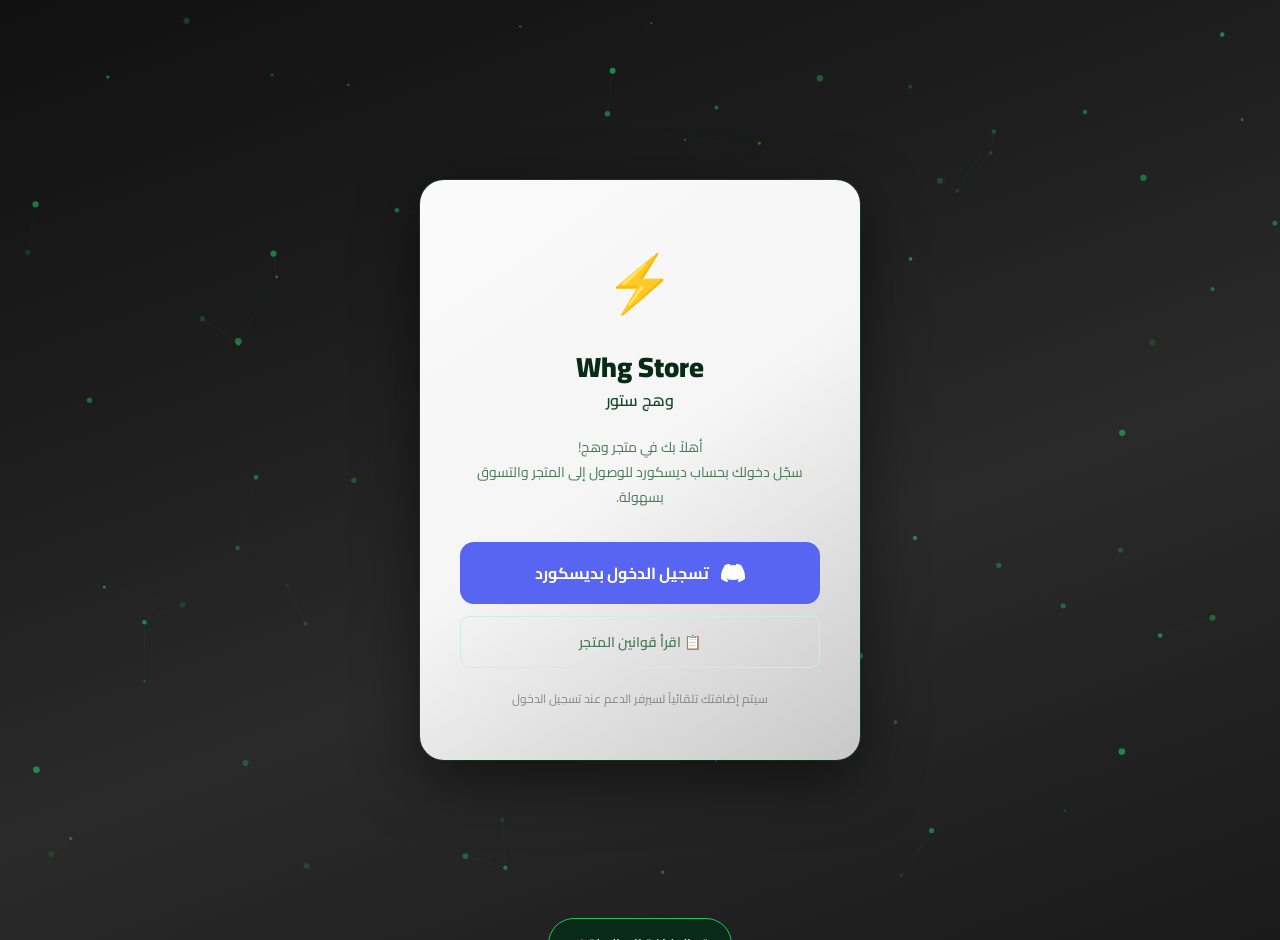
==== index.html @ e942f37d "Update index.html" ====
<!DOCTYPE html>
<html lang="ar" dir="rtl">
<head>
<meta charset="UTF-8">
<meta name="viewport" content="width=device-width, initial-scale=1.0">
<title>Whg Store | وهج ستور</title>
<link href="https://fonts.googleapis.com/css2?family=Cairo:wght@300;400;600;700;900&display=swap" rel="stylesheet">
<style>
*{margin:0;padding:0;box-sizing:border-box}
:root{
  --dg:#0a2a18;--mg:#14472a;--ag:#1e6b40;--lg:#22c55e;--xlg:#4ade80;
  --white:#ffffff;--off:#f0faf5;--card:#ffffffee;
  --border:#d4edda;--text:#0d2a18;--muted:#4a7a5a;
  --shadow:0 4px 24px rgba(0,80,30,0.13);
  /* Gradient whites */
  --gw-dark:#c8c8c8;--gw-mid:#e0e0e0;--gw-light:#f5f5f5;--gw-xlight:#fafafa;
}
body{font-family:'Cairo',sans-serif;direction:rtl;background:linear-gradient(160deg,#111111 0%,#1c1c1c 30%,#2a2a2a 60%,#1a1a1a 100%);color:var(--text);min-height:100vh;overflow-x:hidden}
#bg{position:fixed;top:0;left:0;width:100%;height:100%;z-index:0;pointer-events:none}

/* ===== SCREENS ===== */
.screen{position:relative;z-index:1;min-height:100vh}
.hidden{display:none!important}

/* ===== LOGIN ===== */
#login-screen{display:flex;align-items:center;justify-content:center;min-height:100vh;padding:20px}
.login-card{background:linear-gradient(145deg,var(--gw-xlight) 0%,var(--gw-light) 50%,var(--gw-dark) 100%);border-radius:24px;padding:50px 40px;max-width:440px;width:100%;text-align:center;box-shadow:0 20px 60px rgba(0,0,0,0.5),0 0 0 1px rgba(34,197,94,0.2)}
.login-logo{font-size:56px;margin-bottom:16px;display:block}
.login-title{font-size:28px;font-weight:900;color:var(--dg);line-height:1.2}
.login-subtitle{font-size:16px;color:var(--mg);font-weight:600;margin-bottom:8px}
.login-desc{font-size:14px;color:var(--muted);margin:20px 0 32px;line-height:1.8}
.discord-btn{display:flex;align-items:center;justify-content:center;gap:12px;width:100%;padding:16px 24px;background:#5865F2;color:#fff;border:none;border-radius:14px;font-family:'Cairo',sans-serif;font-size:16px;font-weight:700;cursor:pointer;transition:all .2s}
.discord-btn:hover{background:#4752c4;transform:translateY(-2px);box-shadow:0 8px 24px rgba(88,101,242,0.35)}
.discord-btn svg{width:24px;height:24px;flex-shrink:0}
.login-note{font-size:12px;color:#888;margin-top:20px;line-height:1.8}
.rules-link-btn{background:none;border:1.5px solid var(--border);border-radius:10px;width:100%;padding:12px;font-family:'Cairo',sans-serif;font-size:14px;font-weight:600;color:var(--muted);cursor:pointer;margin-top:12px;transition:all .2s}
.rules-link-btn:hover{border-color:var(--lg);color:var(--ag);background:var(--off)}

/* ===== HEADER ===== */
header{background:linear-gradient(135deg,var(--dg) 0%,var(--mg) 100%);padding:0 24px;height:70px;display:flex;align-items:center;justify-content:space-between;position:sticky;top:0;z-index:100;border-bottom:1px solid rgba(34,197,94,0.2);backdrop-filter:blur(10px)}
.header-brand{display:flex;align-items:center;gap:12px}
.brand-icon{font-size:28px}
.brand-text{display:flex;flex-direction:column}
.brand-name{font-size:18px;font-weight:900;color:var(--xlg);line-height:1.1}
.brand-sub{font-size:11px;color:rgba(255,255,255,0.6);font-weight:400}
.header-actions{display:flex;align-items:center;gap:12px}
.user-chip{display:flex;align-items:center;gap:8px;background:rgba(255,255,255,0.1);border-radius:50px;padding:6px 14px 6px 8px;border:1px solid rgba(255,255,255,0.2)}
.user-avatar{width:30px;height:30px;border-radius:50%;object-fit:cover;border:2px solid var(--lg)}
.user-name{font-size:13px;color:#fff;font-weight:600}
.cart-btn{position:relative;background:var(--lg);border:none;border-radius:12px;padding:10px 16px;cursor:pointer;display:flex;align-items:center;gap:8px;color:var(--dg);font-weight:700;font-size:14px;transition:all .2s}
.cart-btn:hover{background:var(--xlg);transform:translateY(-1px)}
.rules-header-btn{background:rgba(255,255,255,0.1);border:1px solid rgba(255,255,255,0.2);border-radius:10px;padding:8px 16px;color:#fff;font-family:'Cairo',sans-serif;font-size:13px;font-weight:600;cursor:pointer;transition:all .2s}
.rules-header-btn:hover{background:rgba(255,255,255,0.2)}
.cart-badge{position:absolute;top:-6px;right:-6px;background:#ef4444;color:#fff;border-radius:50%;width:20px;height:20px;font-size:11px;display:flex;align-items:center;justify-content:center;font-weight:700}

/* ===== HERO BANNER ===== */
.hero{background:linear-gradient(135deg,var(--mg) 0%,var(--ag) 100%);padding:40px 24px;margin:0;border-bottom:1px solid rgba(34,197,94,0.15)}
.hero-inner{max-width:1100px;margin:0 auto;display:flex;align-items:center;justify-content:space-between;gap:24px;flex-wrap:wrap}
.hero-text h1{font-size:32px;font-weight:900;color:#fff;line-height:1.3}
.hero-text h1 span{color:var(--xlg)}
.hero-text p{color:rgba(255,255,255,0.75);font-size:14px;margin-top:8px;line-height:1.9}
.hero-badges{display:flex;gap:10px;flex-wrap:wrap;margin-top:16px}
.badge{padding:6px 14px;border-radius:50px;font-size:12px;font-weight:700}
.badge-green{background:rgba(34,197,94,0.2);color:var(--xlg);border:1px solid rgba(34,197,94,0.3)}
.badge-white{background:rgba(255,255,255,0.15);color:#fff;border:1px solid rgba(255,255,255,0.2)}

/* ===== CATEGORIES ===== */
.cats-wrap{max-width:1100px;margin:32px auto 0;padding:0 24px}
.cats-label{font-size:13px;color:rgba(255,255,255,0.6);margin-bottom:12px;font-weight:600}
.cats{display:flex;gap:10px;flex-wrap:wrap}
.cat-btn{padding:8px 18px;border-radius:50px;border:1.5px solid rgba(255,255,255,0.2);background:rgba(255,255,255,0.05);color:rgba(255,255,255,0.8);font-family:'Cairo',sans-serif;font-size:13px;font-weight:600;cursor:pointer;transition:all .2s}
.cat-btn:hover,.cat-btn.active{background:var(--lg);border-color:var(--lg);color:var(--dg)}

/* ===== PRODUCTS ===== */
.products-section{max-width:1100px;margin:28px auto 60px;padding:0 24px}
.section-title{font-size:20px;font-weight:700;color:#fff;margin-bottom:20px;display:flex;align-items:center;gap:10px}
.section-title::after{content:'';flex:1;height:1px;background:rgba(255,255,255,0.1);margin-right:8px}
.products-grid{display:grid;grid-template-columns:repeat(auto-fill,minmax(250px,1fr));gap:18px}
.product-card{background:linear-gradient(145deg,var(--gw-xlight) 0%,var(--gw-light) 40%,var(--gw-mid) 80%,var(--gw-dark) 100%);border-radius:18px;padding:22px;cursor:pointer;transition:all .25s;border:1.5px solid #d0d0d0;position:relative;overflow:hidden}
.product-card:hover{transform:translateY(-4px);box-shadow:var(--shadow),0 0 0 2px var(--lg);border-color:var(--lg)}
.product-card::before{content:'';position:absolute;top:0;right:0;width:80px;height:80px;background:radial-gradient(circle,rgba(34,197,94,0.12) 0%,transparent 70%)}
.product-emoji{font-size:36px;margin-bottom:12px;display:block}
.product-name{font-size:15px;font-weight:700;color:var(--dg);margin-bottom:6px;line-height:1.4}
.product-desc{font-size:12px;color:var(--muted);margin-bottom:16px;line-height:1.8}
.product-footer{display:flex;align-items:center;justify-content:space-between}
.product-price{font-size:20px;font-weight:900;color:var(--ag)}
.product-price span{font-size:13px;font-weight:600;color:var(--muted)}
.add-btn{background:var(--lg);color:var(--dg);border:none;border-radius:10px;padding:8px 16px;font-family:'Cairo',sans-serif;font-size:13px;font-weight:700;cursor:pointer;transition:all .2s}
.add-btn:hover{background:var(--xlg)}
.add-btn.added{background:#dcfce7;color:var(--ag)}
.qty-control{display:flex;align-items:center;gap:8px;margin-bottom:8px;flex-wrap:wrap}
.qty-control label{font-size:12px;color:var(--muted);font-weight:600}
.qty-stepper{display:flex;align-items:center;gap:4px}
.qty-step-btn{width:28px;height:28px;border-radius:8px;border:1.5px solid var(--border);background:linear-gradient(145deg,#fff,#e0e0e0);cursor:pointer;font-size:16px;font-weight:700;color:var(--dg);display:flex;align-items:center;justify-content:center;transition:all .15s}
.qty-step-btn:hover{background:var(--lg);border-color:var(--lg);color:#fff}
.qty-input{width:60px;border:1.5px solid var(--border);border-radius:8px;padding:5px 8px;font-family:'Cairo',sans-serif;font-size:14px;text-align:center;color:var(--dg);background:#fff}
.qty-unit{font-size:11px;color:var(--muted);font-weight:700;background:rgba(34,197,94,0.1);border-radius:6px;padding:3px 8px;border:1px solid rgba(34,197,94,0.2)}
.qty-total-price{font-size:12px;font-weight:700;color:var(--ag);background:rgba(34,197,94,0.08);border-radius:8px;padding:5px 10px;margin-bottom:12px;border:1px solid rgba(34,197,94,0.15)}

/* ===== STORE FOOTER ===== */
.store-footer{background:linear-gradient(135deg,#111 0%,#1a1a1a 50%,#0d0d0d 100%);border-top:1px solid rgba(34,197,94,0.2);padding:48px 24px 28px;margin-top:0}
.footer-inner{max-width:1100px;margin:0 auto}
.footer-grid{display:grid;grid-template-columns:repeat(auto-fit,minmax(220px,1fr));gap:32px;margin-bottom:40px}
.footer-brand-col .footer-logo{font-size:40px;margin-bottom:8px}
.footer-brand-col h3{font-size:22px;font-weight:900;color:var(--xlg);margin-bottom:4px}
.footer-brand-col p{font-size:13px;color:rgba(255,255,255,0.5);line-height:1.8;margin-bottom:16px}
.footer-disc-btn{display:inline-flex;align-items:center;gap:8px;background:#5865F2;color:#fff;border:none;border-radius:12px;padding:10px 20px;font-family:'Cairo',sans-serif;font-size:14px;font-weight:700;cursor:pointer;text-decoration:none;transition:all .2s}
.footer-disc-btn:hover{background:#4752c4;transform:translateY(-2px);box-shadow:0 6px 20px rgba(88,101,242,0.4)}
.footer-stats h4{font-size:14px;font-weight:700;color:rgba(255,255,255,0.8);margin-bottom:16px;letter-spacing:.5px;text-transform:uppercase;font-size:12px}
.stats-grid{display:grid;grid-template-columns:1fr 1fr;gap:12px}
.stat-box{background:rgba(255,255,255,0.04);border:1px solid rgba(255,255,255,0.08);border-radius:12px;padding:14px;text-align:center;transition:all .2s}
.stat-box:hover{background:rgba(34,197,94,0.06);border-color:rgba(34,197,94,0.2)}
.stat-num{font-size:22px;font-weight:900;color:var(--xlg);line-height:1}
.stat-label{font-size:11px;color:rgba(255,255,255,0.45);margin-top:4px}
.footer-links h4{font-size:12px;font-weight:700;color:rgba(255,255,255,0.8);margin-bottom:16px;letter-spacing:.5px;text-transform:uppercase}
.footer-links ul{list-style:none;display:flex;flex-direction:column;gap:8px}
.footer-links ul li a{color:rgba(255,255,255,0.5);text-decoration:none;font-size:13px;transition:color .2s}
.footer-links ul li a:hover{color:var(--xlg)}
.footer-bottom{border-top:1px solid rgba(255,255,255,0.06);padding-top:24px;display:flex;align-items:center;justify-content:space-between;flex-wrap:gap;gap:12px}
.footer-copy{font-size:12px;color:rgba(255,255,255,0.3)}
.footer-copy span{color:var(--xlg)}
.footer-status{display:flex;align-items:center;gap:6px;font-size:12px;color:rgba(255,255,255,0.4)}
.status-dot{width:8px;height:8px;border-radius:50%;background:var(--lg);animation:pulse 2s ease-in-out infinite}
@keyframes pulse{0%,100%{opacity:1;transform:scale(1)}50%{opacity:.5;transform:scale(.8)}}

/* ===== CART SIDEBAR ===== */
#overlay{position:fixed;inset:0;background:rgba(0,0,0,0.5);z-index:200;backdrop-filter:blur(4px)}
#cart-sidebar{position:fixed;left:0;top:0;height:100%;width:380px;max-width:95vw;background:linear-gradient(180deg,var(--gw-xlight) 0%,var(--gw-light) 40%,var(--gw-mid) 80%,var(--gw-dark) 100%);z-index:201;box-shadow:-10px 0 50px rgba(0,0,0,0.3);display:flex;flex-direction:column;transition:transform .3s}
.cart-header{padding:24px;border-bottom:1px solid var(--border);display:flex;align-items:center;justify-content:space-between}
.cart-header h2{font-size:20px;font-weight:900;color:var(--dg)}
.close-btn{background:none;border:none;font-size:22px;cursor:pointer;color:var(--muted);padding:4px}
.close-btn:hover{color:var(--dg)}
.cart-items{flex:1;overflow-y:auto;padding:16px}
.cart-empty{text-align:center;padding:60px 20px;color:var(--muted)}
.cart-empty .empty-icon{font-size:48px;margin-bottom:16px}
.cart-item{background:var(--off);border-radius:12px;padding:14px;margin-bottom:10px;display:flex;align-items:center;gap:12px}
.cart-item-emoji{font-size:28px;flex-shrink:0}
.cart-item-info{flex:1}
.cart-item-name{font-size:13px;font-weight:700;color:var(--dg)}
.cart-item-price{font-size:13px;color:var(--ag);font-weight:700;margin-top:2px}
.cart-item-qty{display:flex;align-items:center;gap:8px;margin-top:6px}
.qty-btn{width:26px;height:26px;border-radius:6px;border:1px solid var(--border);background:#fff;cursor:pointer;font-size:14px;font-weight:700;color:var(--dg);display:flex;align-items:center;justify-content:center}
.qty-btn:hover{background:var(--lg);border-color:var(--lg);color:var(--dg)}
.cart-item-del{background:none;border:none;color:#ef4444;cursor:pointer;font-size:16px;padding:4px}
.cart-footer{padding:20px;border-top:1px solid var(--border)}
.cart-total{display:flex;justify-content:space-between;align-items:center;margin-bottom:16px}
.cart-total span{font-size:15px;color:var(--muted)}
.cart-total strong{font-size:22px;font-weight:900;color:var(--dg)}
.checkout-btn{width:100%;padding:16px;background:var(--lg);color:var(--dg);border:none;border-radius:12px;font-family:'Cairo',sans-serif;font-size:16px;font-weight:700;cursor:pointer;transition:all .2s}
.checkout-btn:hover{background:var(--xlg)}

/* ===== MODALS ===== */
.modal-overlay{position:fixed;inset:0;background:rgba(0,0,0,0.6);z-index:300;display:flex;align-items:center;justify-content:center;padding:20px;backdrop-filter:blur(6px)}
.modal-box{background:linear-gradient(145deg,var(--gw-xlight) 0%,var(--gw-light) 50%,var(--gw-mid) 85%,var(--gw-dark) 100%);border-radius:20px;max-width:500px;width:100%;max-height:90vh;overflow-y:auto;box-shadow:0 30px 80px rgba(0,0,0,0.4)}
.modal-top{padding:28px 28px 0}
.modal-top h2{font-size:22px;font-weight:900;color:var(--dg);margin-bottom:4px}
.modal-top p{font-size:13px;color:var(--muted);margin-bottom:20px}
.modal-body{padding:20px 28px 28px}
.modal-close{float:left;background:none;border:none;font-size:22px;cursor:pointer;color:var(--muted);padding:4px}
.order-summary{background:var(--off);border-radius:12px;padding:16px;margin-bottom:20px}
.order-row{display:flex;justify-content:space-between;align-items:center;font-size:13px;padding:5px 0;border-bottom:1px solid var(--border)}
.order-row:last-child{border:none;font-size:15px;font-weight:700;color:var(--dg);padding-top:10px}
.order-row span:first-child{color:var(--muted)}

/* Payment card styles */
.payment-form{display:flex;flex-direction:column;gap:16px}
.form-group{display:flex;flex-direction:column;gap:8px}
.form-label{font-size:13px;font-weight:700;color:var(--dg)}
.form-input{padding:12px 16px;border:1.5px solid var(--border);border-radius:10px;font-family:'Cairo',sans-serif;font-size:14px;color:var(--dg);transition:border .2s}
.form-input:focus{outline:none;border-color:var(--lg)}
.card-row{display:grid;grid-template-columns:1fr 1fr;gap:12px}
.iban-box{background:linear-gradient(135deg,var(--dg),var(--ag));border-radius:14px;padding:20px;color:#fff;margin-bottom:16px}
.iban-label{font-size:12px;color:rgba(255,255,255,0.7);margin-bottom:8px}
.iban-num{font-size:16px;font-weight:700;letter-spacing:1px;word-break:break-all}
.iban-copy{background:rgba(255,255,255,0.2);border:none;color:#fff;padding:6px 12px;border-radius:8px;font-family:'Cairo',sans-serif;font-size:12px;cursor:pointer;margin-top:10px}
.iban-copy:hover{background:rgba(255,255,255,0.3)}
.transfer-note{background:#fef9c3;border:1px solid #fde047;border-radius:10px;padding:12px 16px;font-size:12px;color:#713f12;line-height:1.9;margin-bottom:16px}
.pay-btn{width:100%;padding:16px;background:var(--lg);color:var(--dg);border:none;border-radius:12px;font-family:'Cairo',sans-serif;font-size:16px;font-weight:700;cursor:pointer;transition:all .2s}
.pay-btn:hover{background:var(--xlg)}
.pay-btn:disabled{opacity:.6;cursor:not-allowed}

/* Success */
.success-box{text-align:center;padding:40px 28px}
.success-icon{font-size:64px;margin-bottom:20px}
.success-box h2{font-size:24px;font-weight:900;color:var(--dg);margin-bottom:8px}
.success-box p{font-size:14px;color:var(--muted);line-height:1.9}
.success-order{background:var(--off);border-radius:12px;padding:16px;margin:20px 0;text-align:right}
.success-order-num{font-size:22px;font-weight:900;color:var(--lg)}
.disc-link-btn{display:inline-flex;align-items:center;gap:8px;background:#5865F2;color:#fff;border:none;border-radius:12px;padding:12px 24px;font-family:'Cairo',sans-serif;font-size:14px;font-weight:700;cursor:pointer;text-decoration:none;margin-top:16px}

/* ===== TOAST ===== */
#toast{position:fixed;bottom:30px;left:50%;transform:translateX(-50%) translateY(100px);background:var(--dg);color:#fff;padding:12px 24px;border-radius:50px;font-size:14px;font-weight:600;z-index:999;transition:transform .3s;border:1px solid var(--lg);white-space:nowrap}
#toast.show{transform:translateX(-50%) translateY(0)}

/* ===== LOADING ===== */
#loading{position:fixed;inset:0;background:var(--dg);z-index:999;display:flex;align-items:center;justify-content:center;flex-direction:column;gap:16px}
.spinner{width:48px;height:48px;border:4px solid rgba(34,197,94,0.2);border-top-color:var(--lg);border-radius:50%;animation:spin .8s linear infinite}
@keyframes spin{to{transform:rotate(360deg)}}
.loading-text{color:rgba(255,255,255,0.7);font-size:14px}

/* ===== SCROLLBAR ===== */
::-webkit-scrollbar{width:6px}
::-webkit-scrollbar-track{background:transparent}
::-webkit-scrollbar-thumb{background:var(--lg);border-radius:3px}

/* rules section */
.rules-section{background:rgba(255,255,255,0.05);border:1px solid rgba(255,255,255,0.1);border-radius:14px;padding:20px;max-width:1100px;margin:28px auto 0;padding:20px 24px}
.rules-section details{cursor:pointer}
.rules-section summary{color:rgba(255,255,255,0.8);font-size:14px;font-weight:700;padding:4px 0;list-style:none}
.rules-section summary::-webkit-details-marker{display:none}
.rules-grid{display:grid;grid-template-columns:repeat(auto-fill,minmax(220px,1fr));gap:10px;margin-top:14px}
.rule-item{background:rgba(0,0,0,0.2);border-radius:10px;padding:12px 14px;border-right:3px solid var(--lg)}
.rule-item p{font-size:12px;color:rgba(255,255,255,0.75);line-height:1.8}
</style>
</head>
<body>

<canvas id="bg"></canvas>
<div id="loading">
  <div class="spinner"></div>
  <p class="loading-text">جار التحميل...</p>
</div>

<div id="app">

<!-- ===== LOGIN ===== -->
<div id="login-screen" class="screen hidden">
  <div style="display:flex;align-items:center;justify-content:center;min-height:100vh;padding:20px">
    <div class="login-card">
      <span class="login-logo">⚡</span>
      <h1 class="login-title">Whg Store</h1>
      <p class="login-subtitle">وهج ستور</p>
      <p class="login-desc">أهلاً بك في متجر وهج!<br>سجّل دخولك بحساب ديسكورد للوصول إلى المتجر والتسوق بسهولة.</p>
      <button class="discord-btn" onclick="loginWithDiscord()">
        <svg viewBox="0 0 24 24" fill="currentColor"><path d="M20.317 4.37a19.791 19.791 0 0 0-4.885-1.515.074.074 0 0 0-.079.037c-.21.375-.444.864-.608 1.25a18.27 18.27 0 0 0-5.487 0 12.64 12.64 0 0 0-.617-1.25.077.077 0 0 0-.079-.037A19.736 19.736 0 0 0 3.677 4.37a.07.07 0 0 0-.032.027C.533 9.046-.32 13.58.099 18.057.102 18.08.114 18.1.13 18.115a19.9 19.9 0 0 0 5.993 3.03.078.078 0 0 0 .084-.028c.462-.63.874-1.295 1.226-1.994a.076.076 0 0 0-.041-.106 13.107 13.107 0 0 1-1.872-.892.077.077 0 0 1-.008-.128 10.2 10.2 0 0 0 .372-.292.074.074 0 0 1 .077-.01c3.928 1.793 8.18 1.793 12.062 0a.074.074 0 0 1 .078.01c.12.098.246.198.373.292a.077.077 0 0 1-.006.127 12.299 12.299 0 0 1-1.873.892.077.077 0 0 0-.041.107c.36.698.772 1.362 1.225 1.993a.076.076 0 0 0 .084.028 19.839 19.839 0 0 0 6.002-3.03.077.077 0 0 0 .032-.054c.5-5.177-.838-9.674-3.549-13.66a.061.061 0 0 0-.031-.03z"/></svg>
        تسجيل الدخول بديسكورد
      </button>
      <button class="rules-link-btn" onclick="openRulesModal()">📋 اقرأ قوانين المتجر</button>
      <p class="login-note">سيتم إضافتك تلقائياً لسيرفر الدعم عند تسجيل الدخول</p>
    </div>
  </div>
</div>

<!-- ===== STORE ===== -->
<div id="store-screen" class="screen hidden">
  <header>
    <div class="header-brand">
      <span class="brand-icon">⚡</span>
      <div class="brand-text">
        <span class="brand-name">Whg Store</span>
        <span class="brand-sub">وهج ستور</span>
      </div>
    </div>
    <div class="header-actions">
      <div class="user-chip" id="user-chip">
        <img class="user-avatar" id="user-avatar" src="" alt="">
        <span class="user-name" id="user-name-display">-</span>
      </div>
      <button class="rules-header-btn" onclick="openRulesModal()">📋 القوانين</button>
      <button class="cart-btn" onclick="openCart()">
        🛒 السلة
        <span class="cart-badge hidden" id="cart-badge">0</span>
      </button>
    </div>
  </header>

  <div class="hero">
    <div class="hero-inner">
      <div class="hero-text">
        <h1>المتجر الأول لخدمات<br><span>ديسكورد والترفيه</span></h1>
        <p>جميع الخدمات تُسلَّم من 5 دقائق حتى 48 ساعة • أسعار ثابتة وغير قابلة للتفاوض</p>
        <div class="hero-badges">
          <span class="badge badge-green">⚡ تسليم سريع</span>
          <span class="badge badge-green">✅ موثوق</span>
          <span class="badge badge-white">💰 أسعار منافسة</span>
          <span class="badge badge-white">🛡️ ضمان الجودة</span>
        </div>
      </div>
    </div>
  </div>

  <div style="max-width:1100px;margin:0 auto;padding:0 24px">
    <div style="margin-top:28px">
      <div class="cats-label">تصفح حسب الفئة</div>
      <div class="cats">
        <button class="cat-btn active" data-cat="all" onclick="filterCat('all',this)">🏪 الكل</button>
        <button class="cat-btn" data-cat="discord" onclick="filterCat('discord',this)">🚀 بوستات ديسكورد</button>
        <button class="cat-btn" data-cat="probot" onclick="filterCat('probot',this)">💰 كردت بروبوت</button>
        <button class="cat-btn" data-cat="nitro" onclick="filterCat('nitro',this)">💎 نيترو</button>
        <button class="cat-btn" data-cat="minecraft" onclick="filterCat('minecraft',this)">🎮 ماين كرافت</button>
        <button class="cat-btn" data-cat="accounts" onclick="filterCat('accounts',this)">👤 حسابات ديسكورد</button>
        <button class="cat-btn" data-cat="subs" onclick="filterCat('subs',this)">🎬 اشتراكات</button>
      </div>
    </div>
  </div>

  <div class="products-section">
    <div class="section-title">🏪 المنتجات المتاحة</div>
    <div class="products-grid" id="products-grid"></div>
  </div>
</div>

<!-- ===== CART SIDEBAR ===== -->
<div id="overlay" class="hidden" onclick="closeCart()"></div>
<div id="cart-sidebar" class="hidden">
  <div class="cart-header">
    <h2>🛒 السلة</h2>
    <button class="close-btn" onclick="closeCart()">✕</button>
  </div>
  <div class="cart-items" id="cart-items">
    <div class="cart-empty">
      <div class="empty-icon">🛒</div>
      <p>السلة فارغة</p>
    </div>
  </div>
  <div class="cart-footer">
    <div class="cart-total">
      <span>الإجمالي</span>
      <strong id="cart-total">0 ريال</strong>
    </div>
    <button class="checkout-btn" onclick="openCheckout()">إتمام الطلب ←</button>
  </div>
</div>

<!-- ===== CHECKOUT MODAL ===== -->
<div id="checkout-modal" class="modal-overlay hidden">
  <div class="modal-box">
    <div class="modal-top">
      <button class="modal-close" onclick="closeModal('checkout-modal')">✕</button>
      <h2>📋 مراجعة الطلب</h2>
      <p>تأكد من طلبك قبل الدفع</p>
    </div>
    <div class="modal-body">
      <div class="order-summary" id="order-summary"></div>
      <button class="pay-btn" onclick="openPayment()">الانتقال للدفع →</button>
    </div>
  </div>
</div>

<!-- ===== PAYMENT MODAL ===== -->
<div id="payment-modal" class="modal-overlay hidden">
  <div class="modal-box">
    <div class="modal-top">
      <button class="modal-close" onclick="closeModal('payment-modal')">✕</button>
      <h2>💳 الدفع بالبطاقة / تحويل</h2>
      <p>حوّل المبلغ إلى الحساب البنكي أدناه</p>
    </div>
    <div class="modal-body">
      <div class="iban-box">
        <div class="iban-label">رقم الحساب البنكي (IBAN)</div>
        <div class="iban-num">SA18 3010 0991 1099 5974 2499</div>
        <button class="iban-copy" onclick="copyIBAN()">📋 نسخ الـ IBAN</button>
      </div>
      <div class="transfer-note">
        ⚠️ <strong>تنبيه:</strong> حوّل المبلغ المطلوب إلى الحساب أعلاه ثم أرسل إيصال التحويل في تذكرة الدعم على الديسكورد.<br>
        الطلب يُلغى إذا لم يُرسل الإيصال خلال 3 أيام.
      </div>
      <div class="payment-form">
        <div class="form-group">
          <label class="form-label">اسمك الكامل</label>
          <input class="form-input" type="text" id="payer-name" placeholder="مثال: أحمد محمد">
        </div>
        <div class="form-group">
          <label class="form-label">المبلغ المُحوَّل (ريال)</label>
          <input class="form-input" type="number" id="payer-amount" readonly>
        </div>
      </div>
      <br>
      <button class="pay-btn" id="confirm-pay-btn" onclick="confirmPayment()">✅ تأكيد الطلب وإرسال</button>
    </div>
  </div>
</div>

<!-- ===== RULES MODAL ===== -->
<div id="rules-modal" class="modal-overlay hidden">
  <div class="modal-box">
    <div class="modal-top">
      <button class="modal-close" onclick="closeModal('rules-modal')">✕</button>
      <h2>📋 قوانين المتجر</h2>
      <p>يرجى القراءة بعناية قبل الشراء</p>
    </div>
    <div class="modal-body">
      <div class="rules-grid" style="margin-top:0">
        <div class="rule-item"><p>🔴 <b>الاسترجاع:</b> لا يوجد استرجاع للمبلغ بعد إتمام عملية التحويل</p></div>
        <div class="rule-item"><p>⏱️ <b>خمول التذاكر:</b> في حال عدم الرد في التذكرة لفترة طويلة سيتم إغلاقها تلقائياً</p></div>
        <div class="rule-item"><p>❌ <b>إلغاء الطلب:</b> لا يمكن إلغاء الطلب نهائياً بعد دفع المبلغ</p></div>
        <div class="rule-item"><p>⚠️ <b>مسؤولية الكردت:</b> غير مسؤولين عن أي بلاك ليست من بوت البروبوت بعد كميات كبيرة</p></div>
        <div class="rule-item"><p>📢 <b>البوستات:</b> لا نتحمل مسؤولية طردك للأعضاء أو تبنيد الديسكورد للحسابات</p></div>
        <div class="rule-item"><p>📄 <b>الإيصال:</b> يجب إرسال الإيصال فور التحويل — بعد 3 أيام يُلغى الطلب تلقائياً</p></div>
        <div class="rule-item"><p>🕐 <b>مدة التسليم:</b> من 5 دقائق إلى 48 ساعة كحد أقصى (غالباً فوري)</p></div>
        <div class="rule-item"><p>🛡️ <b>الضمان:</b> لا يوجد ضمان على المنتج في حال عدم التقييم</p></div>
        <div class="rule-item"><p>💰 <b>الأسعار:</b> ثابتة ويمنع التفاوض — يوجد خصومات للطلبات الكبيرة</p></div>
        <div class="rule-item"><p>🟢 <b>الكردت:</b> يصلك صافي تماماً</p></div>
        <div class="rule-item"><p>🎮 <b>ماين كرافت:</b> أنت المسؤول عن تغيير معلومات الحساب فور استلامه</p></div>
      </div>
    </div>
  </div>
</div>

<!-- ===== SUCCESS MODAL ===== -->
<div id="success-modal" class="modal-overlay hidden">
  <div class="modal-box">
    <div class="success-box">
      <div class="success-icon">✅</div>
      <h2>تم استلام طلبك!</h2>
      <p>شكراً لك على طلبك من وهج ستور.<br>انضم للسيرفر وأرسل إيصال التحويل في تذكرة الدعم.</p>
      <div class="success-order">
        <div style="font-size:13px;color:var(--muted);margin-bottom:4px">رقم الطلب</div>
        <div class="success-order-num" id="order-num"></div>
      </div>
      <a href="https://discord.gg/qGRNDRVd6t" target="_blank" class="disc-link-btn">
        <svg width="18" height="18" viewBox="0 0 24 24" fill="currentColor"><path d="M20.317 4.37a19.791 19.791 0 0 0-4.885-1.515.074.074 0 0 0-.079.037c-.21.375-.444.864-.608 1.25a18.27 18.27 0 0 0-5.487 0 12.64 12.64 0 0 0-.617-1.25.077.077 0 0 0-.079-.037A19.736 19.736 0 0 0 3.677 4.37a.07.07 0 0 0-.032.027C.533 9.046-.32 13.58.099 18.057.102 18.08.114 18.1.13 18.115a19.9 19.9 0 0 0 5.993 3.03.078.078 0 0 0 .084-.028c.462-.63.874-1.295 1.226-1.994a.076.076 0 0 0-.041-.106 13.107 13.107 0 0 1-1.872-.892.077.077 0 0 1-.008-.128 10.2 10.2 0 0 0 .372-.292.074.074 0 0 1 .077-.01c3.928 1.793 8.18 1.793 12.062 0a.074.074 0 0 1 .078.01c.12.098.246.198.373.292a.077.077 0 0 1-.006.127 12.299 12.299 0 0 1-1.873.892.077.077 0 0 0-.041.107c.36.698.772 1.362 1.225 1.993a.076.076 0 0 0 .084.028 19.839 19.839 0 0 0 6.002-3.03.077.077 0 0 0 .032-.054c.5-5.177-.838-9.674-3.549-13.66a.061.061 0 0 0-.031-.03z"/></svg>
        انضم لسيرفر الدعم
      </a>
    </div>
  </div>
</div>

  <!-- ===== STORE FOOTER ===== -->
  <footer class="store-footer" id="store-footer" style="display:none">
    <div class="footer-inner">
      <div class="footer-grid">
        <!-- Brand -->
        <div class="footer-brand-col">
          <div class="footer-logo">⚡</div>
          <h3>Whg Store</h3>
          <p>المتجر الأول لخدمات ديسكورد والترفيه<br>أسعار ثابتة • تسليم سريع • موثوق</p>
          <a href="https://discord.gg/qGRNDRVd6t" target="_blank" class="footer-disc-btn">
            <svg width="18" height="18" viewBox="0 0 24 24" fill="currentColor"><path d="M20.317 4.37a19.791 19.791 0 0 0-4.885-1.515.074.074 0 0 0-.079.037c-.21.375-.444.864-.608 1.25a18.27 18.27 0 0 0-5.487 0 12.64 12.64 0 0 0-.617-1.25.077.077 0 0 0-.079-.037A19.736 19.736 0 0 0 3.677 4.37a.07.07 0 0 0-.032.027C.533 9.046-.32 13.58.099 18.057.102 18.08.114 18.1.13 18.115a19.9 19.9 0 0 0 5.993 3.03.078.078 0 0 0 .084-.028c.462-.63.874-1.295 1.226-1.994a.076.076 0 0 0-.041-.106 13.107 13.107 0 0 1-1.872-.892.077.077 0 0 1-.008-.128 10.2 10.2 0 0 0 .372-.292.074.074 0 0 1 .077-.01c3.928 1.793 8.18 1.793 12.062 0a.074.074 0 0 1 .078.01c.12.098.246.198.373.292a.077.077 0 0 1-.006.127 12.299 12.299 0 0 1-1.873.892.077.077 0 0 0-.041.107c.36.698.772 1.362 1.225 1.993a.076.076 0 0 0 .084.028 19.839 19.839 0 0 0 6.002-3.03.077.077 0 0 0 .032-.054c.5-5.177-.838-9.674-3.549-13.66a.061.061 0 0 0-.031-.03z"/></svg>
            انضم لسيرفر الدعم
          </a>
        </div>
        <!-- Stats -->
        <div class="footer-stats">
          <h4>📊 إحصائيات المتجر</h4>
          <div class="stats-grid">
            <div class="stat-box">
              <div class="stat-num">+500</div>
              <div class="stat-label">عميل راضٍ</div>
            </div>
            <div class="stat-box">
              <div class="stat-num">+1K</div>
              <div class="stat-label">طلب مكتمل</div>
            </div>
            <div class="stat-box">
              <div class="stat-num">48h</div>
              <div class="stat-label">أقصى وقت تسليم</div>
            </div>
            <div class="stat-box">
              <div class="stat-num">⚡</div>
              <div class="stat-label">تسليم فوري غالباً</div>
            </div>
          </div>
        </div>
        <!-- Links -->
        <div class="footer-links">
          <h4>🔗 روابط سريعة</h4>
          <ul>
            <li><a href="https://discord.gg/qGRNDRVd6t" target="_blank">💬 سيرفر الدعم</a></li>
            <li><a href="https://discord.gg/qGRNDRVd6t" target="_blank">🎫 فتح تذكرة دعم</a></li>
            <li><a href="#" onclick="openRulesModal();return false;">📋 قوانين المتجر</a></li>
            <li><a href="#" onclick="window.scrollTo({top:0,behavior:'smooth'});return false;">⬆️ العودة للأعلى</a></li>
          </ul>
        </div>
      </div>
      <div class="footer-bottom">
        <p class="footer-copy">© 2025 <span>Whg Store — وهج ستور</span>. جميع الحقوق محفوظة.</p>
        <div class="footer-status">
          <span class="status-dot"></span>
          المتجر يعمل بشكل طبيعي
        </div>
      </div>
    </div>
  </footer>

</div><!-- #app -->

<div id="toast">تم الإضافة إلى السلة ✓</div>

<script>
// ===== CONFIG =====
const CFG = {
  CLIENT_ID: '1491814600205668523',
  BOT_TOKEN: 'MTQ5MTgxNDYwMDIwNTY2ODUyMw.Gg8o1W.uN_N2vAqOlJ_Yc5vvU_RAnnBynomvEWr1AUR_s',
  GUILD_INVITE: 'qGRNDRVd6t',
  GUILD_ID: '',
  IBAN: 'SA1830100991109959742499',
  WEBHOOK: 'https://ptb.discord.com/api/webhooks/1498999872639074426/9o7sqXZnROABK_6mHjThwxl6VaQjFVRVdfItyj2XCgBsC_ZYQGm1QS44c3M1yL4IN6M-'
};

// ===== PRODUCTS =====
const PRODUCTS = [
  {id:1,cat:'discord',name:'بوستات ديسكورد - شهر كامل',desc:'14 بوست لمدة شهر كامل',price:17,emoji:'🚀'},
  {id:2,cat:'discord',name:'بوستات ديسكورد - 3 أشهر',desc:'14 بوست لمدة 3 أشهر',price:42,emoji:'🚀'},
  {id:3,cat:'probot',name:'كردت بروبوت',desc:'كل 1 مليون كردت بروبوت (حدد الكمية بالمليون)',price:0.40,emoji:'💰',customQty:true,qtyLabel:'الكمية (مليون)',qtyUnit:'مليون'},
  {id:4,cat:'nitro',name:'نيترو قيمنق Gift - شهر',desc:'نيترو ديسكورد قيمنق هدية لمدة شهر',price:25,emoji:'💎',customQty:true,qtyLabel:'عدد النيتروات',qtyUnit:'نيترو'},
  {id:5,cat:'nitro',name:'نيترو قيمنق Gift - سنة',desc:'نيترو ديسكورد قيمنق هدية لمدة سنة',price:200,emoji:'💎',customQty:true,qtyLabel:'عدد النيتروات',qtyUnit:'نيترو'},
  {id:6,cat:'nitro',name:'نيترو قيمنق شحن - شهر',desc:'شحن نيترو قيمنق مباشرة على حسابك',price:24,emoji:'💎',customQty:true,qtyLabel:'عدد النيتروات',qtyUnit:'نيترو'},
  {id:7,cat:'minecraft',name:'حساب ماين كرافت فل اكسس',desc:'حسابات شرعية بصلاحيات كاملة',price:45,emoji:'🎮'},
  {id:8,cat:'accounts',name:'حساب ديسكورد 2015',desc:'حساب ديسكورد إنشاء 2015',price:250,emoji:'👤'},
  {id:9,cat:'accounts',name:'حساب ديسكورد 2016',desc:'حساب ديسكورد إنشاء 2016',price:35,emoji:'👤'},
  {id:10,cat:'accounts',name:'حساب ديسكورد 2017',desc:'حساب ديسكورد إنشاء 2017',price:23,emoji:'👤'},
  {id:11,cat:'accounts',name:'حساب ديسكورد 2018',desc:'حساب ديسكورد إنشاء 2018',price:17,emoji:'👤'},
  {id:12,cat:'accounts',name:'حساب ديسكورد 2019',desc:'حساب ديسكورد إنشاء 2019',price:13,emoji:'👤'},
  {id:13,cat:'subs',name:'ChatGPT Plus',desc:'اشتراك ChatGPT Plus شهري',price:25,emoji:'🤖'},
  {id:14,cat:'subs',name:'شاهد VIP كبار الشخصيات',desc:'اشتراك شاهد VIP',price:15,emoji:'🎬'},
  {id:15,cat:'subs',name:'شاهد مشترك',desc:'اشتراك شاهد مشترك',price:10,emoji:'🎬'},
  {id:16,cat:'subs',name:'شاهد 3 أشهر على حسابك',desc:'اشتراك شاهد 3 أشهر على حسابك',price:30,emoji:'🎬'},
  {id:17,cat:'subs',name:'نتفلكس بروفايل مشترك',desc:'نتفلكس بروفايل مشترك لمدة شهر',price:15,emoji:'🍿'},
  {id:18,cat:'subs',name:'نتفلكس بروفايل خاص',desc:'نتفلكس بروفايل خاص لمدة شهر',price:20,emoji:'🍿'},
];

// ===== STATE =====
let cart = [];
let user = null;
let accessToken = null;
let orderNum = 0;
let currentCat = 'all';

// ===== INIT =====
window.addEventListener('load', async () => {
  drawBg();
  const hash = window.location.hash;
  if (hash.includes('access_token=')) {
    const params = new URLSearchParams(hash.replace('#',''));
    accessToken = params.get('access_token');
    window.history.replaceState({}, document.title, window.location.pathname);
    await fetchUser();
  } else {
    hideLoading();
    showLogin();
  }
});

function hideLoading() {
  document.getElementById('loading').style.display = 'none';
}
function showLogin() {
  document.getElementById('login-screen').classList.remove('hidden');
}
function showStore() {
  document.getElementById('login-screen').classList.add('hidden');
  document.getElementById('store-screen').classList.remove('hidden');
  document.getElementById('store-footer').style.display = 'block';
  renderProducts(PRODUCTS);
}

// ===== DISCORD OAUTH =====
function loginWithDiscord() {
  const currentUrl = window.location.href.split('?')[0].split('#')[0];
  const redirectUri = encodeURIComponent(currentUrl);
  const scopes = encodeURIComponent('identify guilds.join');
  const url = `https://discord.com/oauth2/authorize?client_id=${CFG.CLIENT_ID}&response_type=token&redirect_uri=${redirectUri}&scope=${scopes}`;
  window.location.href = url;
}

async function fetchUser() {
  try {
    const r = await fetch('https://discord.com/api/v10/users/@me', {
      headers: { Authorization: `Bearer ${accessToken}` }
    });
    user = await r.json();
    
    // Set user UI
    const avatar = user.avatar
      ? `https://cdn.discordapp.com/avatars/${user.id}/${user.avatar}.png?size=64`
      : `https://cdn.discordapp.com/embed/avatars/${parseInt(user.discriminator||0)%5}.png`;
    document.getElementById('user-avatar').src = avatar;
    document.getElementById('user-name-display').textContent = user.global_name || user.username;
    
    // Force join guild
    await forceJoinGuild();
    hideLoading();
    showStore();
  } catch(e) {
    hideLoading();
    showLogin();
  }
}

async function forceJoinGuild() {
  try {
    // Get guild ID from invite
    const inviteR = await fetch(`https://discord.com/api/v10/invites/${CFG.GUILD_INVITE}`);
    const inviteData = await inviteR.json();
    const guildId = inviteData?.guild?.id;
    if (!guildId) return;
    
    // Add user to guild
    await fetch(`https://discord.com/api/v10/guilds/${guildId}/members/${user.id}`, {
      method: 'PUT',
      headers: {
        'Authorization': `Bot ${CFG.BOT_TOKEN}`,
        'Content-Type': 'application/json'
      },
      body: JSON.stringify({ access_token: accessToken })
    });
  } catch(e) { /* silent */ }
}

// ===== PRODUCTS =====
function renderProducts(list) {
  const grid = document.getElementById('products-grid');
  grid.innerHTML = '';
  list.forEach(p => {
    const div = document.createElement('div');
    div.className = 'product-card';
    const qtyLabel = p.qtyLabel || 'الكمية';
    const qtyUnit = p.qtyUnit || '';
    div.innerHTML = `
      <span class="product-emoji">${p.emoji}</span>
      <div class="product-name">${p.name}</div>
      <div class="product-desc">${p.desc}</div>
      ${p.customQty ? `
        <div class="qty-control">
          <label>${qtyLabel}:</label>
          <div class="qty-stepper">
            <button class="qty-step-btn" onclick="stepQty('qty-${p.id}',-1)">−</button>
            <input class="qty-input" type="number" min="1" value="1" id="qty-${p.id}" oninput="syncPrice(${p.id})">
            <button class="qty-step-btn" onclick="stepQty('qty-${p.id}',1)">+</button>
          </div>
          ${qtyUnit ? `<span class="qty-unit">${qtyUnit}</span>` : ''}
        </div>
        <div class="qty-total-price" id="total-${p.id}">الإجمالي: ${p.price.toFixed(2)} ريال</div>
      ` : ''}
      <div class="product-footer">
        <div class="product-price">${p.price.toFixed(2)} <span>ريال${p.customQty && qtyUnit ? '/'+qtyUnit : ''}</span></div>
        <button class="add-btn" onclick="addToCart(${p.id})">أضف للسلة</button>
      </div>
    `;
    grid.appendChild(div);
  });
}

function stepQty(inputId, delta) {
  const el = document.getElementById(inputId);
  if (!el) return;
  let v = parseInt(el.value || 1) + delta;
  if (v < 1) v = 1;
  el.value = v;
  // extract product id from inputId "qty-X"
  const pid = parseInt(inputId.replace('qty-',''));
  syncPrice(pid);
}

function syncPrice(pid) {
  const p = PRODUCTS.find(x => x.id === pid);
  if (!p || !p.customQty) return;
  const el = document.getElementById(`qty-${pid}`);
  const qty = Math.max(1, parseInt(el?.value || 1));
  const total = (p.price * qty).toFixed(2);
  const totalEl = document.getElementById(`total-${pid}`);
  if (totalEl) totalEl.textContent = `الإجمالي: ${total} ريال`;
}

function filterCat(cat, btn) {
  currentCat = cat;
  document.querySelectorAll('.cat-btn').forEach(b => b.classList.remove('active'));
  btn.classList.add('active');
  const filtered = cat === 'all' ? PRODUCTS : PRODUCTS.filter(p => p.cat === cat);
  renderProducts(filtered);
}

// ===== CART =====
function addToCart(productId) {
  const p = PRODUCTS.find(x => x.id === productId);
  if (!p) return;
  
  let qty = 1;
  if (p.customQty) {
    const qtyEl = document.getElementById(`qty-${p.id}`);
    qty = parseInt(qtyEl?.value || 1);
    if (qty < 1) qty = 1;
  }
  
  const existing = cart.find(i => i.id === productId);
  if (existing) {
    existing.qty += qty;
  } else {
    cart.push({ ...p, qty });
  }
  
  updateCartUI();
  showToast('✅ تم الإضافة إلى السلة');
}

function removeFromCart(id) {
  cart = cart.filter(i => i.id !== id);
  updateCartUI();
  renderCartItems();
}

function changeQty(id, delta) {
  const item = cart.find(i => i.id === id);
  if (!item) return;
  item.qty = Math.max(1, item.qty + delta);
  updateCartUI();
  renderCartItems();
}

function getTotal() {
  return cart.reduce((sum, i) => sum + (i.price * i.qty), 0);
}

function updateCartUI() {
  const total = getTotal();
  const count = cart.reduce((s, i) => s + i.qty, 0);
  document.getElementById('cart-total').textContent = total.toFixed(2) + ' ريال';
  const badge = document.getElementById('cart-badge');
  if (count > 0) {
    badge.textContent = count;
    badge.classList.remove('hidden');
  } else {
    badge.classList.add('hidden');
  }
}

function renderCartItems() {
  const container = document.getElementById('cart-items');
  if (cart.length === 0) {
    container.innerHTML = '<div class="cart-empty"><div class="empty-icon">🛒</div><p>السلة فارغة</p></div>';
    return;
  }
  container.innerHTML = cart.map(i => `
    <div class="cart-item">
      <span class="cart-item-emoji">${i.emoji}</span>
      <div class="cart-item-info">
        <div class="cart-item-name">${i.name}</div>
        <div class="cart-item-price">${(i.price * i.qty).toFixed(2)} ريال</div>
        <div class="cart-item-qty">
          <button class="qty-btn" onclick="changeQty(${i.id},-1)">−</button>
          <span style="font-size:14px;font-weight:700">${i.qty}</span>
          <button class="qty-btn" onclick="changeQty(${i.id},1)">+</button>
        </div>
      </div>
      <button class="cart-item-del" onclick="removeFromCart(${i.id})">🗑️</button>
    </div>
  `).join('');
}

function openCart() {
  renderCartItems();
  document.getElementById('cart-sidebar').classList.remove('hidden');
  document.getElementById('overlay').classList.remove('hidden');
}

function closeCart() {
  document.getElementById('cart-sidebar').classList.add('hidden');
  document.getElementById('overlay').classList.add('hidden');
}

// ===== CHECKOUT =====
function openCheckout() {
  if (cart.length === 0) { showToast('⚠️ السلة فارغة'); return; }
  closeCart();
  
  const summary = document.getElementById('order-summary');
  const rows = cart.map(i => `
    <div class="order-row">
      <span>${i.emoji} ${i.name} × ${i.qty}</span>
      <span>${(i.price * i.qty).toFixed(2)} ريال</span>
    </div>
  `).join('');
  summary.innerHTML = rows + `
    <div class="order-row">
      <span>الإجمالي</span>
      <strong>${getTotal().toFixed(2)} ريال</strong>
    </div>
  `;
  document.getElementById('checkout-modal').classList.remove('hidden');
}

function openPayment() {
  document.getElementById('checkout-modal').classList.add('hidden');
  document.getElementById('payer-amount').value = getTotal().toFixed(2);
  document.getElementById('payment-modal').classList.remove('hidden');
}

async function confirmPayment() {
  const name = document.getElementById('payer-name').value.trim();
  if (!name) { showToast('⚠️ أدخل اسمك الكامل'); return; }
  
  const btn = document.getElementById('confirm-pay-btn');
  btn.disabled = true;
  btn.textContent = 'جار الإرسال...';
  
  orderNum = Math.floor(100000 + Math.random() * 900000);
  const total = getTotal().toFixed(2);
  
  // Build order text
  const itemsList = cart.map(i => `> **${i.emoji} ${i.name}** × ${i.qty} ← ${(i.price*i.qty).toFixed(2)} ريال`).join('\n');
  const userMention = user ? `<@${user.id}>` : name;
  const username = user ? (user.global_name || user.username) : name;
  
  // Send webhook
  try {
    await fetch(CFG.WEBHOOK, {
      method: 'POST',
      headers: { 'Content-Type': 'application/json' },
      body: JSON.stringify({
        content: `${userMention} — طلب جديد 🛒`,
        embeds: [{
          title: '🛍️ طلب جديد — وهج ستور',
          color: 0x22c55e,
          fields: [
            { name: '👤 العميل', value: `${username}\n${userMention}`, inline: true },
            { name: '🔢 رقم الطلب', value: `#${orderNum}`, inline: true },
            { name: '💰 الإجمالي', value: `${total} ريال`, inline: true },
            { name: '📦 المنتجات', value: itemsList, inline: false },
          ],
          footer: { text: 'Whg Store | وهج ستور' },
          timestamp: new Date().toISOString()
        }]
      })
    });
  } catch(e) { /* silent */ }
  
  document.getElementById('payment-modal').classList.add('hidden');
  document.getElementById('order-num').textContent = `#${orderNum}`;
  document.getElementById('success-modal').classList.remove('hidden');
  
  cart = [];
  updateCartUI();
  btn.disabled = false;
  btn.textContent = '✅ تأكيد الطلب وإرسال';
}

function closeModal(id) {
  document.getElementById(id).classList.add('hidden');
}

function openRulesModal() {
  document.getElementById('rules-modal').classList.remove('hidden');
}

function copyIBAN() {
  navigator.clipboard.writeText(CFG.IBAN).then(() => showToast('📋 تم نسخ الـ IBAN'));
}

// ===== TOAST =====
let toastTimer;
function showToast(msg) {
  const t = document.getElementById('toast');
  t.textContent = msg;
  t.classList.add('show');
  clearTimeout(toastTimer);
  toastTimer = setTimeout(() => t.classList.remove('show'), 2500);
}

// ===== ANIMATED DOT BACKGROUND =====
function drawBg() {
  const canvas = document.getElementById('bg');
  const ctx = canvas.getContext('2d');
  let W, H, dots = [];
  
  function resize() {
    W = canvas.width = window.innerWidth;
    H = canvas.height = window.innerHeight;
  }
  resize();
  window.addEventListener('resize', resize);
  
  const N = 80;
  for (let i = 0; i < N; i++) {
    dots.push({
      x: Math.random() * window.innerWidth,
      y: Math.random() * window.innerHeight,
      r: Math.random() * 2.5 + 1,
      vx: (Math.random() - 0.5) * 0.4,
      vy: (Math.random() - 0.5) * 0.4,
      opacity: Math.random() * 0.5 + 0.15
    });
  }
  
  function animate() {
    ctx.clearRect(0, 0, W, H);
    
    // Update & draw dots
    dots.forEach(d => {
      d.x += d.vx;
      d.y += d.vy;
      if (d.x < 0) d.x = W;
      if (d.x > W) d.x = 0;
      if (d.y < 0) d.y = H;
      if (d.y > H) d.y = 0;
      
      ctx.beginPath();
      ctx.arc(d.x, d.y, d.r, 0, Math.PI * 2);
      ctx.fillStyle = `rgba(34,197,94,${d.opacity})`;
      ctx.fill();
    });
    
    // Draw connections
    for (let i = 0; i < dots.length; i++) {
      for (let j = i + 1; j < dots.length; j++) {
        const dx = dots[i].x - dots[j].x;
        const dy = dots[i].y - dots[j].y;
        const dist = Math.sqrt(dx*dx + dy*dy);
        if (dist < 120) {
          ctx.beginPath();
          ctx.moveTo(dots[i].x, dots[i].y);
          ctx.lineTo(dots[j].x, dots[j].y);
          ctx.strokeStyle = `rgba(34,197,94,${0.12 * (1 - dist/120)})`;
          ctx.lineWidth = 0.8;
          ctx.stroke();
        }
      }
    }
    
    requestAnimationFrame(animate);
  }
  animate();
}
</script>
</body>
</html>
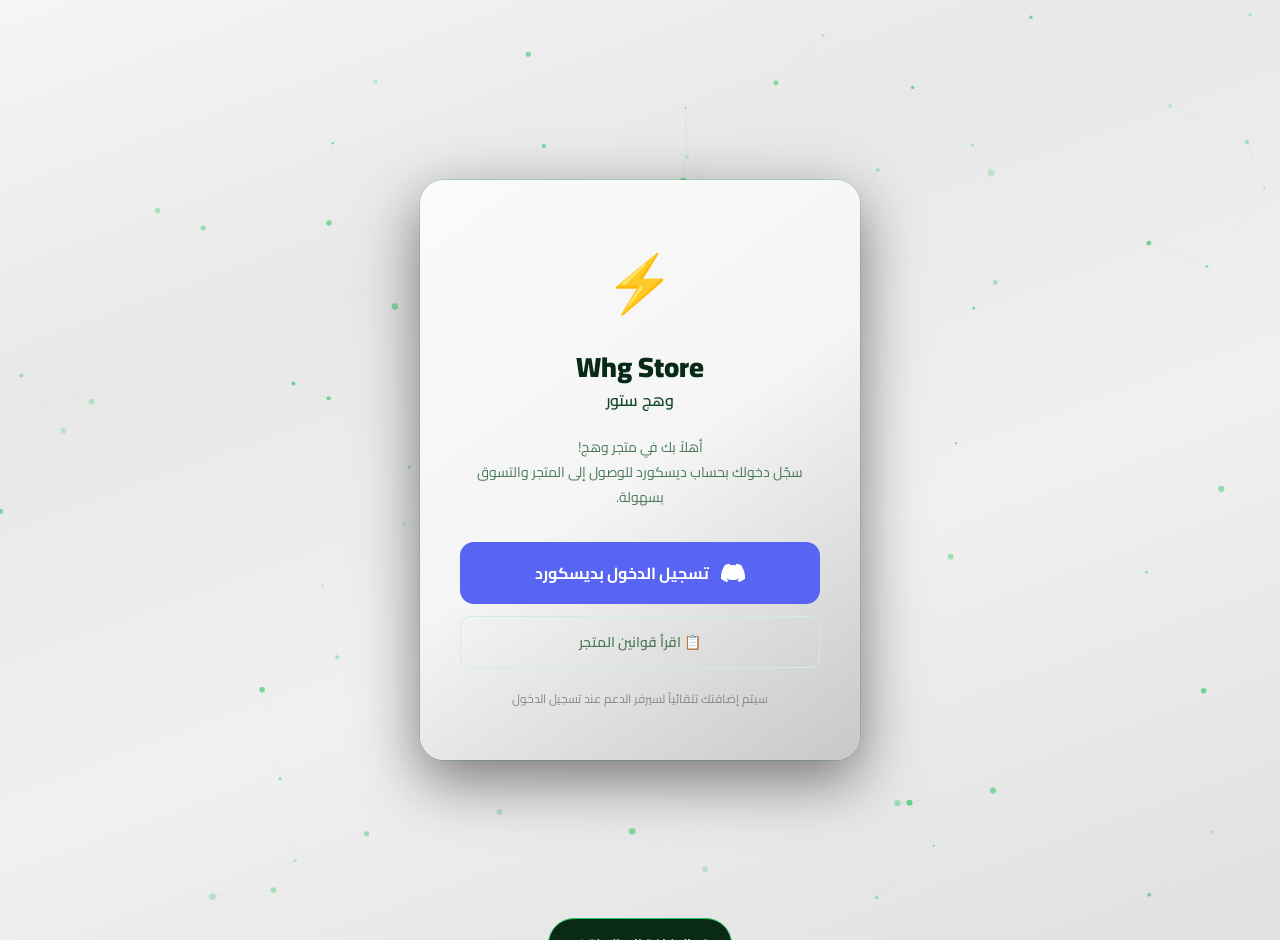
==== commit d3d3def8: "Update index.html" ====
--- a/index.html
+++ b/index.html
@@ -15,7 +15,7 @@
   /* Gradient whites */
   --gw-dark:#c8c8c8;--gw-mid:#e0e0e0;--gw-light:#f5f5f5;--gw-xlight:#fafafa;
 }
-body{font-family:'Cairo',sans-serif;direction:rtl;background:linear-gradient(160deg,#111111 0%,#1c1c1c 30%,#2a2a2a 60%,#1a1a1a 100%);color:var(--text);min-height:100vh;overflow-x:hidden}
+body{font-family:'Cairo',sans-serif;direction:rtl;background:linear-gradient(160deg,#f5f5f5 0%,#e8e8e8 30%,#f0f0f0 60%,#e0e0e0 100%);color:var(--text);min-height:100vh;overflow-x:hidden}
 #bg{position:fixed;top:0;left:0;width:100%;height:100%;z-index:0;pointer-events:none}
 
 /* ===== SCREENS ===== */
@@ -98,28 +98,28 @@
 .qty-total-price{font-size:12px;font-weight:700;color:var(--ag);background:rgba(34,197,94,0.08);border-radius:8px;padding:5px 10px;margin-bottom:12px;border:1px solid rgba(34,197,94,0.15)}
 
 /* ===== STORE FOOTER ===== */
-.store-footer{background:linear-gradient(135deg,#111 0%,#1a1a1a 50%,#0d0d0d 100%);border-top:1px solid rgba(34,197,94,0.2);padding:48px 24px 28px;margin-top:0}
+.store-footer{background:linear-gradient(135deg,#d8d8d8 0%,#e5e5e5 50%,#d0d0d0 100%);border-top:1px solid rgba(34,197,94,0.2);padding:48px 24px 28px;margin-top:0}
 .footer-inner{max-width:1100px;margin:0 auto}
 .footer-grid{display:grid;grid-template-columns:repeat(auto-fit,minmax(220px,1fr));gap:32px;margin-bottom:40px}
 .footer-brand-col .footer-logo{font-size:40px;margin-bottom:8px}
-.footer-brand-col h3{font-size:22px;font-weight:900;color:var(--xlg);margin-bottom:4px}
-.footer-brand-col p{font-size:13px;color:rgba(255,255,255,0.5);line-height:1.8;margin-bottom:16px}
+.footer-brand-col h3{font-size:22px;font-weight:900;color:var(--ag);margin-bottom:4px}
+.footer-brand-col p{font-size:13px;color:#555;line-height:1.8;margin-bottom:16px}
 .footer-disc-btn{display:inline-flex;align-items:center;gap:8px;background:#5865F2;color:#fff;border:none;border-radius:12px;padding:10px 20px;font-family:'Cairo',sans-serif;font-size:14px;font-weight:700;cursor:pointer;text-decoration:none;transition:all .2s}
 .footer-disc-btn:hover{background:#4752c4;transform:translateY(-2px);box-shadow:0 6px 20px rgba(88,101,242,0.4)}
-.footer-stats h4{font-size:14px;font-weight:700;color:rgba(255,255,255,0.8);margin-bottom:16px;letter-spacing:.5px;text-transform:uppercase;font-size:12px}
+.footer-stats h4{font-size:14px;font-weight:700;color:#333;margin-bottom:16px;letter-spacing:.5px;text-transform:uppercase;font-size:12px}
 .stats-grid{display:grid;grid-template-columns:1fr 1fr;gap:12px}
-.stat-box{background:rgba(255,255,255,0.04);border:1px solid rgba(255,255,255,0.08);border-radius:12px;padding:14px;text-align:center;transition:all .2s}
-.stat-box:hover{background:rgba(34,197,94,0.06);border-color:rgba(34,197,94,0.2)}
-.stat-num{font-size:22px;font-weight:900;color:var(--xlg);line-height:1}
-.stat-label{font-size:11px;color:rgba(255,255,255,0.45);margin-top:4px}
-.footer-links h4{font-size:12px;font-weight:700;color:rgba(255,255,255,0.8);margin-bottom:16px;letter-spacing:.5px;text-transform:uppercase}
+.stat-box{background:rgba(255,255,255,0.6);border:1px solid rgba(34,197,94,0.2);border-radius:12px;padding:14px;text-align:center;transition:all .2s}
+.stat-box:hover{background:rgba(34,197,94,0.1);border-color:rgba(34,197,94,0.4)}
+.stat-num{font-size:22px;font-weight:900;color:var(--ag);line-height:1}
+.stat-label{font-size:11px;color:#666;margin-top:4px}
+.footer-links h4{font-size:12px;font-weight:700;color:#333;margin-bottom:16px;letter-spacing:.5px;text-transform:uppercase}
 .footer-links ul{list-style:none;display:flex;flex-direction:column;gap:8px}
-.footer-links ul li a{color:rgba(255,255,255,0.5);text-decoration:none;font-size:13px;transition:color .2s}
-.footer-links ul li a:hover{color:var(--xlg)}
-.footer-bottom{border-top:1px solid rgba(255,255,255,0.06);padding-top:24px;display:flex;align-items:center;justify-content:space-between;flex-wrap:gap;gap:12px}
-.footer-copy{font-size:12px;color:rgba(255,255,255,0.3)}
-.footer-copy span{color:var(--xlg)}
-.footer-status{display:flex;align-items:center;gap:6px;font-size:12px;color:rgba(255,255,255,0.4)}
+.footer-links ul li a{color:#555;text-decoration:none;font-size:13px;transition:color .2s}
+.footer-links ul li a:hover{color:var(--ag)}
+.footer-bottom{border-top:1px solid rgba(0,0,0,0.1);padding-top:24px;display:flex;align-items:center;justify-content:space-between;flex-wrap:wrap;gap:12px}
+.footer-copy{font-size:12px;color:#777}
+.footer-copy span{color:var(--ag)}
+.footer-status{display:flex;align-items:center;gap:6px;font-size:12px;color:#666}
 .status-dot{width:8px;height:8px;border-radius:50%;background:var(--lg);animation:pulse 2s ease-in-out infinite}
 @keyframes pulse{0%,100%{opacity:1;transform:scale(1)}50%{opacity:.5;transform:scale(.8)}}
 
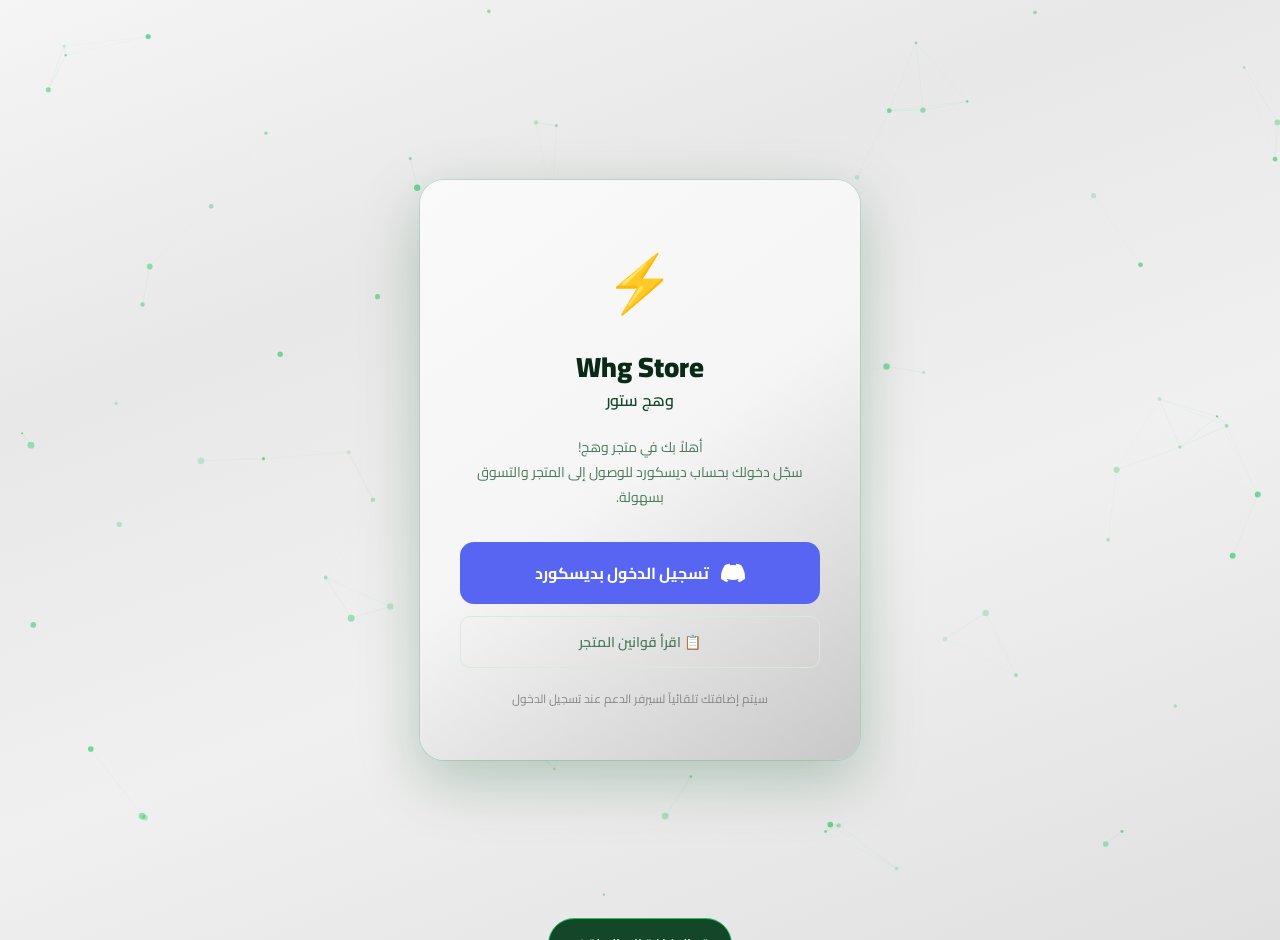
==== commit dd42462b: "Update index.html" ====
--- a/index.html
+++ b/index.html
@@ -24,7 +24,7 @@
 
 /* ===== LOGIN ===== */
 #login-screen{display:flex;align-items:center;justify-content:center;min-height:100vh;padding:20px}
-.login-card{background:linear-gradient(145deg,var(--gw-xlight) 0%,var(--gw-light) 50%,var(--gw-dark) 100%);border-radius:24px;padding:50px 40px;max-width:440px;width:100%;text-align:center;box-shadow:0 20px 60px rgba(0,0,0,0.5),0 0 0 1px rgba(34,197,94,0.2)}
+.login-card{background:linear-gradient(145deg,var(--gw-xlight) 0%,var(--gw-light) 50%,var(--gw-dark) 100%);border-radius:24px;padding:50px 40px;max-width:440px;width:100%;text-align:center;box-shadow:0 20px 60px rgba(0,80,30,0.25),0 0 0 1px rgba(34,197,94,0.2)}
 .login-logo{font-size:56px;margin-bottom:16px;display:block}
 .login-title{font-size:28px;font-weight:900;color:var(--dg);line-height:1.2}
 .login-subtitle{font-size:16px;color:var(--mg);font-weight:600;margin-bottom:8px}
@@ -73,8 +73,8 @@
 
 /* ===== PRODUCTS ===== */
 .products-section{max-width:1100px;margin:28px auto 60px;padding:0 24px}
-.section-title{font-size:20px;font-weight:700;color:#fff;margin-bottom:20px;display:flex;align-items:center;gap:10px}
-.section-title::after{content:'';flex:1;height:1px;background:rgba(255,255,255,0.1);margin-right:8px}
+.section-title{font-size:20px;font-weight:700;color:var(--dg);margin-bottom:20px;display:flex;align-items:center;gap:10px}
+.section-title::after{content:'';flex:1;height:1px;background:rgba(0,80,30,0.15);margin-right:8px}
 .products-grid{display:grid;grid-template-columns:repeat(auto-fill,minmax(250px,1fr));gap:18px}
 .product-card{background:linear-gradient(145deg,var(--gw-xlight) 0%,var(--gw-light) 40%,var(--gw-mid) 80%,var(--gw-dark) 100%);border-radius:18px;padding:22px;cursor:pointer;transition:all .25s;border:1.5px solid #d0d0d0;position:relative;overflow:hidden}
 .product-card:hover{transform:translateY(-4px);box-shadow:var(--shadow),0 0 0 2px var(--lg);border-color:var(--lg)}
@@ -124,8 +124,8 @@
 @keyframes pulse{0%,100%{opacity:1;transform:scale(1)}50%{opacity:.5;transform:scale(.8)}}
 
 /* ===== CART SIDEBAR ===== */
-#overlay{position:fixed;inset:0;background:rgba(0,0,0,0.5);z-index:200;backdrop-filter:blur(4px)}
-#cart-sidebar{position:fixed;left:0;top:0;height:100%;width:380px;max-width:95vw;background:linear-gradient(180deg,var(--gw-xlight) 0%,var(--gw-light) 40%,var(--gw-mid) 80%,var(--gw-dark) 100%);z-index:201;box-shadow:-10px 0 50px rgba(0,0,0,0.3);display:flex;flex-direction:column;transition:transform .3s}
+#overlay{position:fixed;inset:0;background:rgba(10,42,24,0.45);z-index:200;backdrop-filter:blur(4px)}
+#cart-sidebar{position:fixed;left:0;top:0;height:100%;width:380px;max-width:95vw;background:linear-gradient(180deg,var(--gw-xlight) 0%,var(--gw-light) 40%,var(--gw-mid) 80%,var(--gw-dark) 100%);z-index:201;box-shadow:-10px 0 50px rgba(0,80,30,0.2);display:flex;flex-direction:column;transition:transform .3s}
 .cart-header{padding:24px;border-bottom:1px solid var(--border);display:flex;align-items:center;justify-content:space-between}
 .cart-header h2{font-size:20px;font-weight:900;color:var(--dg)}
 .close-btn{background:none;border:none;font-size:22px;cursor:pointer;color:var(--muted);padding:4px}
@@ -150,8 +150,8 @@
 .checkout-btn:hover{background:var(--xlg)}
 
 /* ===== MODALS ===== */
-.modal-overlay{position:fixed;inset:0;background:rgba(0,0,0,0.6);z-index:300;display:flex;align-items:center;justify-content:center;padding:20px;backdrop-filter:blur(6px)}
-.modal-box{background:linear-gradient(145deg,var(--gw-xlight) 0%,var(--gw-light) 50%,var(--gw-mid) 85%,var(--gw-dark) 100%);border-radius:20px;max-width:500px;width:100%;max-height:90vh;overflow-y:auto;box-shadow:0 30px 80px rgba(0,0,0,0.4)}
+.modal-overlay{position:fixed;inset:0;background:rgba(10,42,24,0.45);z-index:300;display:flex;align-items:center;justify-content:center;padding:20px;backdrop-filter:blur(6px)}
+.modal-box{background:linear-gradient(145deg,var(--gw-xlight) 0%,var(--gw-light) 50%,var(--gw-mid) 85%,var(--gw-dark) 100%);border-radius:20px;max-width:500px;width:100%;max-height:90vh;overflow-y:auto;box-shadow:0 30px 80px rgba(0,80,30,0.25)}
 .modal-top{padding:28px 28px 0}
 .modal-top h2{font-size:22px;font-weight:900;color:var(--dg);margin-bottom:4px}
 .modal-top p{font-size:13px;color:var(--muted);margin-bottom:20px}
@@ -189,14 +189,14 @@
 .disc-link-btn{display:inline-flex;align-items:center;gap:8px;background:#5865F2;color:#fff;border:none;border-radius:12px;padding:12px 24px;font-family:'Cairo',sans-serif;font-size:14px;font-weight:700;cursor:pointer;text-decoration:none;margin-top:16px}
 
 /* ===== TOAST ===== */
-#toast{position:fixed;bottom:30px;left:50%;transform:translateX(-50%) translateY(100px);background:var(--dg);color:#fff;padding:12px 24px;border-radius:50px;font-size:14px;font-weight:600;z-index:999;transition:transform .3s;border:1px solid var(--lg);white-space:nowrap}
+#toast{position:fixed;bottom:30px;left:50%;transform:translateX(-50%) translateY(100px);background:var(--mg);color:#fff;padding:12px 24px;border-radius:50px;font-size:14px;font-weight:600;z-index:999;transition:transform .3s;border:1px solid var(--lg);white-space:nowrap}
 #toast.show{transform:translateX(-50%) translateY(0)}
 
 /* ===== LOADING ===== */
-#loading{position:fixed;inset:0;background:var(--dg);z-index:999;display:flex;align-items:center;justify-content:center;flex-direction:column;gap:16px}
+#loading{position:fixed;inset:0;background:#f0faf5;z-index:999;display:flex;align-items:center;justify-content:center;flex-direction:column;gap:16px}
 .spinner{width:48px;height:48px;border:4px solid rgba(34,197,94,0.2);border-top-color:var(--lg);border-radius:50%;animation:spin .8s linear infinite}
 @keyframes spin{to{transform:rotate(360deg)}}
-.loading-text{color:rgba(255,255,255,0.7);font-size:14px}
+.loading-text{color:var(--mg);font-size:14px;font-weight:600}
 
 /* ===== SCROLLBAR ===== */
 ::-webkit-scrollbar{width:6px}
@@ -204,13 +204,13 @@
 ::-webkit-scrollbar-thumb{background:var(--lg);border-radius:3px}
 
 /* rules section */
-.rules-section{background:rgba(255,255,255,0.05);border:1px solid rgba(255,255,255,0.1);border-radius:14px;padding:20px;max-width:1100px;margin:28px auto 0;padding:20px 24px}
+.rules-section{background:rgba(255,255,255,0.6);border:1px solid rgba(34,197,94,0.2);border-radius:14px;padding:20px;max-width:1100px;margin:28px auto 0;padding:20px 24px}
 .rules-section details{cursor:pointer}
-.rules-section summary{color:rgba(255,255,255,0.8);font-size:14px;font-weight:700;padding:4px 0;list-style:none}
+.rules-section summary{color:var(--dg);font-size:14px;font-weight:700;padding:4px 0;list-style:none}
 .rules-section summary::-webkit-details-marker{display:none}
 .rules-grid{display:grid;grid-template-columns:repeat(auto-fill,minmax(220px,1fr));gap:10px;margin-top:14px}
-.rule-item{background:rgba(0,0,0,0.2);border-radius:10px;padding:12px 14px;border-right:3px solid var(--lg)}
-.rule-item p{font-size:12px;color:rgba(255,255,255,0.75);line-height:1.8}
+.rule-item{background:rgba(34,197,94,0.06);border-radius:10px;padding:12px 14px;border-right:3px solid var(--lg)}
+.rule-item p{font-size:12px;color:var(--text);line-height:1.8}
 </style>
 </head>
 <body>
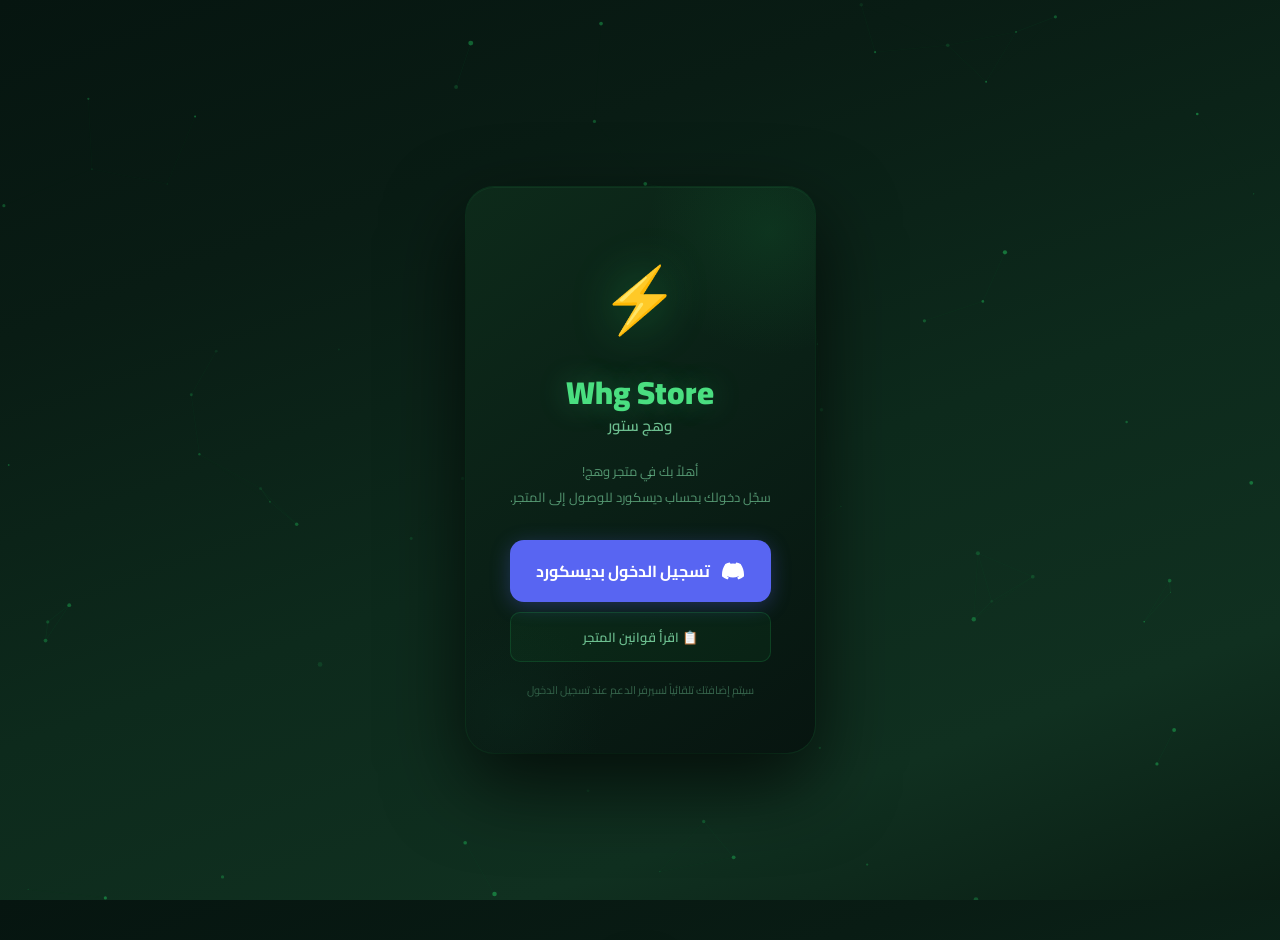
==== commit 7bc12f4c: "Update index.html" ====
--- a/index.html
+++ b/index.html
@@ -8,214 +8,342 @@
 <style>
 *{margin:0;padding:0;box-sizing:border-box}
 :root{
-  --dg:#0a2a18;--mg:#14472a;--ag:#1e6b40;--lg:#22c55e;--xlg:#4ade80;
-  --white:#ffffff;--off:#f0faf5;--card:#ffffffee;
-  --border:#d4edda;--text:#0d2a18;--muted:#4a7a5a;
-  --shadow:0 4px 24px rgba(0,80,30,0.13);
-  /* Gradient whites */
-  --gw-dark:#c8c8c8;--gw-mid:#e0e0e0;--gw-light:#f5f5f5;--gw-xlight:#fafafa;
-}
-body{font-family:'Cairo',sans-serif;direction:rtl;background:linear-gradient(160deg,#f5f5f5 0%,#e8e8e8 30%,#f0f0f0 60%,#e0e0e0 100%);color:var(--text);min-height:100vh;overflow-x:hidden}
+  --dg:#061510;--mg:#0a2018;--ag:#103828;--lg2:#145c35;--lg:#22c55e;--xlg:#4ade80;--xxlg:#86efac;
+  --border:rgba(34,197,94,0.2);--text:#d4f5e2;--muted:#6dbf90;--dim:rgba(34,197,94,0.5);
+}
+html,body{height:100%}
+body{font-family:'Cairo',sans-serif;direction:rtl;
+  background:linear-gradient(160deg,#061510 0%,#091c14 25%,#0d2a1c 55%,#103020 80%,#0a1e14 100%);
+  color:var(--text);min-height:100vh;overflow-x:hidden}
 #bg{position:fixed;top:0;left:0;width:100%;height:100%;z-index:0;pointer-events:none}
-
-/* ===== SCREENS ===== */
-.screen{position:relative;z-index:1;min-height:100vh}
+.screen{position:relative;z-index:1}
 .hidden{display:none!important}
+
+/* ===== LOADING ===== */
+#loading{position:fixed;inset:0;background:var(--dg);z-index:9999;display:flex;align-items:center;justify-content:center;flex-direction:column;gap:16px;transition:opacity .4s}
+.spinner{width:48px;height:48px;border:3px solid rgba(34,197,94,0.15);border-top-color:var(--lg);border-radius:50%;animation:spin .8s linear infinite}
+@keyframes spin{to{transform:rotate(360deg)}}
+.loading-text{color:var(--muted);font-size:14px;font-weight:600}
 
 /* ===== LOGIN ===== */
 #login-screen{display:flex;align-items:center;justify-content:center;min-height:100vh;padding:20px}
-.login-card{background:linear-gradient(145deg,var(--gw-xlight) 0%,var(--gw-light) 50%,var(--gw-dark) 100%);border-radius:24px;padding:50px 40px;max-width:440px;width:100%;text-align:center;box-shadow:0 20px 60px rgba(0,80,30,0.25),0 0 0 1px rgba(34,197,94,0.2)}
-.login-logo{font-size:56px;margin-bottom:16px;display:block}
-.login-title{font-size:28px;font-weight:900;color:var(--dg);line-height:1.2}
-.login-subtitle{font-size:16px;color:var(--mg);font-weight:600;margin-bottom:8px}
-.login-desc{font-size:14px;color:var(--muted);margin:20px 0 32px;line-height:1.8}
-.discord-btn{display:flex;align-items:center;justify-content:center;gap:12px;width:100%;padding:16px 24px;background:#5865F2;color:#fff;border:none;border-radius:14px;font-family:'Cairo',sans-serif;font-size:16px;font-weight:700;cursor:pointer;transition:all .2s}
-.discord-btn:hover{background:#4752c4;transform:translateY(-2px);box-shadow:0 8px 24px rgba(88,101,242,0.35)}
-.discord-btn svg{width:24px;height:24px;flex-shrink:0}
-.login-note{font-size:12px;color:#888;margin-top:20px;line-height:1.8}
-.rules-link-btn{background:none;border:1.5px solid var(--border);border-radius:10px;width:100%;padding:12px;font-family:'Cairo',sans-serif;font-size:14px;font-weight:600;color:var(--muted);cursor:pointer;margin-top:12px;transition:all .2s}
-.rules-link-btn:hover{border-color:var(--lg);color:var(--ag);background:var(--off)}
+.login-card{
+  background:linear-gradient(145deg,#0d2a1a 0%,#0a2016 50%,#071510 100%);
+  border-radius:28px;padding:52px 44px;max-width:460px;width:100%;text-align:center;
+  box-shadow:0 30px 80px rgba(0,0,0,0.7),0 0 0 1px rgba(34,197,94,0.15),inset 0 1px 0 rgba(74,222,128,0.07);
+  position:relative;overflow:hidden;
+}
+.login-card::before{content:'';position:absolute;top:-80px;right:-80px;width:250px;height:250px;background:radial-gradient(circle,rgba(34,197,94,0.1) 0%,transparent 70%);pointer-events:none}
+.login-card::after{content:'';position:absolute;bottom:-60px;left:-60px;width:200px;height:200px;background:radial-gradient(circle,rgba(16,56,40,0.2) 0%,transparent 70%);pointer-events:none}
+.login-logo{font-size:64px;margin-bottom:14px;display:block;filter:drop-shadow(0 0 24px rgba(34,197,94,0.45))}
+.login-title{font-size:32px;font-weight:900;color:var(--xlg);line-height:1.2;text-shadow:0 0 30px rgba(74,222,128,0.3)}
+.login-subtitle{font-size:15px;color:var(--muted);font-weight:600;margin-bottom:6px}
+.login-desc{font-size:13px;color:rgba(109,191,144,0.75);margin:18px 0 30px;line-height:2}
+.discord-btn{display:flex;align-items:center;justify-content:center;gap:12px;width:100%;padding:16px 24px;background:#5865F2;color:#fff;border:none;border-radius:14px;font-family:'Cairo',sans-serif;font-size:16px;font-weight:700;cursor:pointer;transition:all .2s;box-shadow:0 4px 20px rgba(88,101,242,0.3)}
+.discord-btn:hover{background:#4752c4;transform:translateY(-2px);box-shadow:0 8px 30px rgba(88,101,242,0.5)}
+.discord-btn svg{width:22px;height:22px;flex-shrink:0}
+.login-note{font-size:11px;color:rgba(109,191,144,0.45);margin-top:18px;line-height:1.9}
+.rules-link-btn{background:rgba(34,197,94,0.06);border:1.5px solid rgba(34,197,94,0.18);border-radius:10px;width:100%;padding:12px;font-family:'Cairo',sans-serif;font-size:13px;font-weight:600;color:var(--muted);cursor:pointer;margin-top:10px;transition:all .2s}
+.rules-link-btn:hover{border-color:var(--lg);color:var(--xlg);background:rgba(34,197,94,0.1)}
 
 /* ===== HEADER ===== */
-header{background:linear-gradient(135deg,var(--dg) 0%,var(--mg) 100%);padding:0 24px;height:70px;display:flex;align-items:center;justify-content:space-between;position:sticky;top:0;z-index:100;border-bottom:1px solid rgba(34,197,94,0.2);backdrop-filter:blur(10px)}
-.header-brand{display:flex;align-items:center;gap:12px}
-.brand-icon{font-size:28px}
+header{
+  background:linear-gradient(135deg,#061510 0%,#0a2018 60%,#103828 100%);
+  padding:0 24px;height:68px;display:flex;align-items:center;justify-content:space-between;
+  position:sticky;top:0;z-index:100;
+  border-bottom:1px solid rgba(34,197,94,0.12);
+  box-shadow:0 4px 24px rgba(0,0,0,0.4);
+}
+.header-brand{display:flex;align-items:center;gap:10px}
+.brand-icon{font-size:26px;filter:drop-shadow(0 0 10px rgba(34,197,94,0.5))}
 .brand-text{display:flex;flex-direction:column}
-.brand-name{font-size:18px;font-weight:900;color:var(--xlg);line-height:1.1}
-.brand-sub{font-size:11px;color:rgba(255,255,255,0.6);font-weight:400}
-.header-actions{display:flex;align-items:center;gap:12px}
-.user-chip{display:flex;align-items:center;gap:8px;background:rgba(255,255,255,0.1);border-radius:50px;padding:6px 14px 6px 8px;border:1px solid rgba(255,255,255,0.2)}
-.user-avatar{width:30px;height:30px;border-radius:50%;object-fit:cover;border:2px solid var(--lg)}
-.user-name{font-size:13px;color:#fff;font-weight:600}
-.cart-btn{position:relative;background:var(--lg);border:none;border-radius:12px;padding:10px 16px;cursor:pointer;display:flex;align-items:center;gap:8px;color:var(--dg);font-weight:700;font-size:14px;transition:all .2s}
-.cart-btn:hover{background:var(--xlg);transform:translateY(-1px)}
-.rules-header-btn{background:rgba(255,255,255,0.1);border:1px solid rgba(255,255,255,0.2);border-radius:10px;padding:8px 16px;color:#fff;font-family:'Cairo',sans-serif;font-size:13px;font-weight:600;cursor:pointer;transition:all .2s}
-.rules-header-btn:hover{background:rgba(255,255,255,0.2)}
-.cart-badge{position:absolute;top:-6px;right:-6px;background:#ef4444;color:#fff;border-radius:50%;width:20px;height:20px;font-size:11px;display:flex;align-items:center;justify-content:center;font-weight:700}
-
-/* ===== HERO BANNER ===== */
-.hero{background:linear-gradient(135deg,var(--mg) 0%,var(--ag) 100%);padding:40px 24px;margin:0;border-bottom:1px solid rgba(34,197,94,0.15)}
-.hero-inner{max-width:1100px;margin:0 auto;display:flex;align-items:center;justify-content:space-between;gap:24px;flex-wrap:wrap}
-.hero-text h1{font-size:32px;font-weight:900;color:#fff;line-height:1.3}
-.hero-text h1 span{color:var(--xlg)}
-.hero-text p{color:rgba(255,255,255,0.75);font-size:14px;margin-top:8px;line-height:1.9}
-.hero-badges{display:flex;gap:10px;flex-wrap:wrap;margin-top:16px}
-.badge{padding:6px 14px;border-radius:50px;font-size:12px;font-weight:700}
-.badge-green{background:rgba(34,197,94,0.2);color:var(--xlg);border:1px solid rgba(34,197,94,0.3)}
-.badge-white{background:rgba(255,255,255,0.15);color:#fff;border:1px solid rgba(255,255,255,0.2)}
+.brand-name{font-size:17px;font-weight:900;color:var(--xlg);line-height:1.1;text-shadow:0 0 15px rgba(74,222,128,0.3)}
+.brand-sub{font-size:10px;color:var(--muted);font-weight:400}
+.header-actions{display:flex;align-items:center;gap:8px}
+.user-chip{display:flex;align-items:center;gap:7px;background:rgba(34,197,94,0.07);border-radius:50px;padding:5px 12px 5px 7px;border:1px solid rgba(34,197,94,0.18);cursor:pointer;transition:all .2s;position:relative}
+.user-chip:hover{background:rgba(34,197,94,0.12)}
+.user-avatar{width:28px;height:28px;border-radius:50%;object-fit:cover;border:2px solid var(--lg)}
+.user-name{font-size:12px;color:var(--text);font-weight:600}
+/* dropdown */
+.user-dropdown{position:absolute;top:calc(100% + 8px);left:0;background:linear-gradient(145deg,#0d2a1a,#071510);border:1px solid rgba(34,197,94,0.2);border-radius:12px;min-width:150px;box-shadow:0 12px 40px rgba(0,0,0,0.5);overflow:hidden;z-index:200}
+.user-dropdown button{width:100%;padding:11px 16px;background:none;border:none;color:var(--muted);font-family:'Cairo',sans-serif;font-size:13px;font-weight:600;cursor:pointer;text-align:right;transition:all .15s;display:flex;align-items:center;gap:8px}
+.user-dropdown button:hover{background:rgba(34,197,94,0.1);color:var(--xlg)}
+.user-dropdown button.logout-btn:hover{background:rgba(239,68,68,0.1);color:#f87171}
+.cart-btn{position:relative;background:linear-gradient(135deg,var(--lg),var(--lg2));border:none;border-radius:11px;padding:9px 15px;cursor:pointer;display:flex;align-items:center;gap:7px;color:#fff;font-weight:700;font-size:13px;transition:all .2s;box-shadow:0 2px 12px rgba(34,197,94,0.22);font-family:'Cairo',sans-serif}
+.cart-btn:hover{transform:translateY(-1px);box-shadow:0 4px 20px rgba(34,197,94,0.4)}
+.rules-header-btn{background:rgba(34,197,94,0.07);border:1px solid rgba(34,197,94,0.18);border-radius:9px;padding:7px 13px;color:var(--muted);font-family:'Cairo',sans-serif;font-size:12px;font-weight:600;cursor:pointer;transition:all .2s}
+.rules-header-btn:hover{background:rgba(34,197,94,0.14);color:var(--xlg)}
+.cart-badge{position:absolute;top:-6px;right:-6px;background:#ef4444;color:#fff;border-radius:50%;width:18px;height:18px;font-size:10px;display:flex;align-items:center;justify-content:center;font-weight:700}
+.admin-btn{background:rgba(251,191,36,0.1);border:1px solid rgba(251,191,36,0.25);border-radius:9px;padding:7px 13px;color:#fbbf24;font-family:'Cairo',sans-serif;font-size:12px;font-weight:700;cursor:pointer;transition:all .2s}
+.admin-btn:hover{background:rgba(251,191,36,0.18);color:#fde68a}
+
+/* ===== HERO ===== */
+.hero{
+  background:linear-gradient(135deg,#061510 0%,#0d2a1c 45%,#103828 100%);
+  padding:44px 24px;border-bottom:1px solid rgba(34,197,94,0.1);position:relative;overflow:hidden;
+}
+.hero::before{content:'';position:absolute;top:-120px;right:-80px;width:450px;height:450px;background:radial-gradient(circle,rgba(34,197,94,0.07) 0%,transparent 65%);pointer-events:none}
+.hero-inner{max-width:1200px;margin:0 auto;display:flex;align-items:center;justify-content:space-between;gap:24px;flex-wrap:wrap;position:relative;z-index:1}
+.hero-text h1{font-size:30px;font-weight:900;color:var(--text);line-height:1.35}
+.hero-text h1 span{color:var(--xlg);text-shadow:0 0 20px rgba(74,222,128,0.35)}
+.hero-text p{color:var(--muted);font-size:13px;margin-top:8px;line-height:2}
+.hero-badges{display:flex;gap:8px;flex-wrap:wrap;margin-top:14px}
+.badge{padding:6px 14px;border-radius:50px;font-size:11px;font-weight:700}
+.badge-green{background:rgba(34,197,94,0.12);color:var(--xlg);border:1px solid rgba(34,197,94,0.25)}
+.badge-dim{background:rgba(255,255,255,0.04);color:var(--muted);border:1px solid rgba(255,255,255,0.08)}
+.hero-stats{display:flex;gap:12px;flex-wrap:wrap}
+.hero-stat{background:rgba(34,197,94,0.07);border:1px solid rgba(34,197,94,0.15);border-radius:14px;padding:14px 20px;text-align:center;min-width:80px}
+.hero-stat-num{font-size:22px;font-weight:900;color:var(--xlg);line-height:1;text-shadow:0 0 12px rgba(74,222,128,0.3)}
+.hero-stat-label{font-size:10px;color:var(--muted);margin-top:3px}
 
 /* ===== CATEGORIES ===== */
-.cats-wrap{max-width:1100px;margin:32px auto 0;padding:0 24px}
-.cats-label{font-size:13px;color:rgba(255,255,255,0.6);margin-bottom:12px;font-weight:600}
-.cats{display:flex;gap:10px;flex-wrap:wrap}
-.cat-btn{padding:8px 18px;border-radius:50px;border:1.5px solid rgba(255,255,255,0.2);background:rgba(255,255,255,0.05);color:rgba(255,255,255,0.8);font-family:'Cairo',sans-serif;font-size:13px;font-weight:600;cursor:pointer;transition:all .2s}
-.cat-btn:hover,.cat-btn.active{background:var(--lg);border-color:var(--lg);color:var(--dg)}
+.cats-section{background:linear-gradient(180deg,#0a2018 0%,#091c14 100%);border-bottom:1px solid rgba(34,197,94,0.08)}
+.cats-wrap{max-width:1200px;margin:0 auto;padding:18px 24px}
+.cats{display:flex;gap:8px;flex-wrap:wrap}
+.cat-btn{padding:8px 16px;border-radius:50px;border:1.5px solid rgba(34,197,94,0.18);background:rgba(34,197,94,0.04);color:var(--muted);font-family:'Cairo',sans-serif;font-size:12px;font-weight:600;cursor:pointer;transition:all .2s;white-space:nowrap}
+.cat-btn:hover{border-color:rgba(34,197,94,0.4);color:var(--xlg);background:rgba(34,197,94,0.08)}
+.cat-btn.active{background:linear-gradient(135deg,var(--lg),var(--lg2));border-color:var(--lg);color:#fff;box-shadow:0 2px 10px rgba(34,197,94,0.25)}
 
 /* ===== PRODUCTS ===== */
-.products-section{max-width:1100px;margin:28px auto 60px;padding:0 24px}
-.section-title{font-size:20px;font-weight:700;color:var(--dg);margin-bottom:20px;display:flex;align-items:center;gap:10px}
-.section-title::after{content:'';flex:1;height:1px;background:rgba(0,80,30,0.15);margin-right:8px}
-.products-grid{display:grid;grid-template-columns:repeat(auto-fill,minmax(250px,1fr));gap:18px}
-.product-card{background:linear-gradient(145deg,var(--gw-xlight) 0%,var(--gw-light) 40%,var(--gw-mid) 80%,var(--gw-dark) 100%);border-radius:18px;padding:22px;cursor:pointer;transition:all .25s;border:1.5px solid #d0d0d0;position:relative;overflow:hidden}
-.product-card:hover{transform:translateY(-4px);box-shadow:var(--shadow),0 0 0 2px var(--lg);border-color:var(--lg)}
-.product-card::before{content:'';position:absolute;top:0;right:0;width:80px;height:80px;background:radial-gradient(circle,rgba(34,197,94,0.12) 0%,transparent 70%)}
-.product-emoji{font-size:36px;margin-bottom:12px;display:block}
-.product-name{font-size:15px;font-weight:700;color:var(--dg);margin-bottom:6px;line-height:1.4}
-.product-desc{font-size:12px;color:var(--muted);margin-bottom:16px;line-height:1.8}
+.products-section{max-width:1200px;margin:28px auto 60px;padding:0 24px}
+.section-title{font-size:18px;font-weight:700;color:var(--xlg);margin-bottom:18px;display:flex;align-items:center;gap:10px}
+.section-title::after{content:'';flex:1;height:1px;background:linear-gradient(90deg,rgba(34,197,94,0.25),transparent);margin-right:8px}
+.products-grid{display:grid;grid-template-columns:repeat(auto-fill,minmax(260px,1fr));gap:16px}
+
+/* PRODUCT CARD */
+.product-card{
+  background:linear-gradient(145deg,#0d2a1a 0%,#0a2016 55%,#071510 100%);
+  border-radius:18px;padding:22px;cursor:default;transition:all .25s;
+  border:1.5px solid rgba(34,197,94,0.12);position:relative;overflow:hidden;
+}
+.product-card:hover{transform:translateY(-4px);box-shadow:0 12px 40px rgba(0,0,0,0.5),0 0 0 1px var(--lg);border-color:var(--lg)}
+.product-card::before{content:'';position:absolute;top:0;right:0;width:90px;height:90px;background:radial-gradient(circle,rgba(34,197,94,0.09) 0%,transparent 70%)}
+/* product image */
+.product-img-wrap{width:100%;height:130px;border-radius:12px;overflow:hidden;margin-bottom:14px;background:rgba(34,197,94,0.05);border:1px solid rgba(34,197,94,0.1);display:flex;align-items:center;justify-content:center;position:relative}
+.product-img-wrap img{width:100%;height:100%;object-fit:cover;border-radius:11px}
+.product-emoji-placeholder{font-size:40px;filter:drop-shadow(0 4px 8px rgba(0,0,0,0.3))}
+.product-name{font-size:14px;font-weight:700;color:var(--text);margin-bottom:5px;line-height:1.4}
+.product-desc{font-size:11px;color:var(--muted);margin-bottom:14px;line-height:1.9}
 .product-footer{display:flex;align-items:center;justify-content:space-between}
-.product-price{font-size:20px;font-weight:900;color:var(--ag)}
-.product-price span{font-size:13px;font-weight:600;color:var(--muted)}
-.add-btn{background:var(--lg);color:var(--dg);border:none;border-radius:10px;padding:8px 16px;font-family:'Cairo',sans-serif;font-size:13px;font-weight:700;cursor:pointer;transition:all .2s}
-.add-btn:hover{background:var(--xlg)}
-.add-btn.added{background:#dcfce7;color:var(--ag)}
-.qty-control{display:flex;align-items:center;gap:8px;margin-bottom:8px;flex-wrap:wrap}
-.qty-control label{font-size:12px;color:var(--muted);font-weight:600}
-.qty-stepper{display:flex;align-items:center;gap:4px}
-.qty-step-btn{width:28px;height:28px;border-radius:8px;border:1.5px solid var(--border);background:linear-gradient(145deg,#fff,#e0e0e0);cursor:pointer;font-size:16px;font-weight:700;color:var(--dg);display:flex;align-items:center;justify-content:center;transition:all .15s}
+.product-price{font-size:20px;font-weight:900;color:var(--xlg);text-shadow:0 0 12px rgba(74,222,128,0.25)}
+.product-price span{font-size:11px;font-weight:600;color:var(--muted)}
+.add-btn{background:linear-gradient(135deg,var(--lg),var(--lg2));color:#fff;border:none;border-radius:9px;padding:8px 16px;font-family:'Cairo',sans-serif;font-size:12px;font-weight:700;cursor:pointer;transition:all .2s;box-shadow:0 2px 8px rgba(34,197,94,0.2)}
+.add-btn:hover{transform:translateY(-1px);box-shadow:0 4px 14px rgba(34,197,94,0.35)}
+.qty-control{display:flex;align-items:center;gap:7px;margin-bottom:8px;flex-wrap:wrap}
+.qty-control label{font-size:11px;color:var(--muted);font-weight:600}
+.qty-stepper{display:flex;align-items:center;gap:3px}
+.qty-step-btn{width:26px;height:26px;border-radius:7px;border:1px solid rgba(34,197,94,0.22);background:rgba(34,197,94,0.07);cursor:pointer;font-size:14px;font-weight:700;color:var(--text);display:flex;align-items:center;justify-content:center;transition:all .15s}
 .qty-step-btn:hover{background:var(--lg);border-color:var(--lg);color:#fff}
-.qty-input{width:60px;border:1.5px solid var(--border);border-radius:8px;padding:5px 8px;font-family:'Cairo',sans-serif;font-size:14px;text-align:center;color:var(--dg);background:#fff}
-.qty-unit{font-size:11px;color:var(--muted);font-weight:700;background:rgba(34,197,94,0.1);border-radius:6px;padding:3px 8px;border:1px solid rgba(34,197,94,0.2)}
-.qty-total-price{font-size:12px;font-weight:700;color:var(--ag);background:rgba(34,197,94,0.08);border-radius:8px;padding:5px 10px;margin-bottom:12px;border:1px solid rgba(34,197,94,0.15)}
-
-/* ===== STORE FOOTER ===== */
-.store-footer{background:linear-gradient(135deg,#d8d8d8 0%,#e5e5e5 50%,#d0d0d0 100%);border-top:1px solid rgba(34,197,94,0.2);padding:48px 24px 28px;margin-top:0}
-.footer-inner{max-width:1100px;margin:0 auto}
-.footer-grid{display:grid;grid-template-columns:repeat(auto-fit,minmax(220px,1fr));gap:32px;margin-bottom:40px}
-.footer-brand-col .footer-logo{font-size:40px;margin-bottom:8px}
-.footer-brand-col h3{font-size:22px;font-weight:900;color:var(--ag);margin-bottom:4px}
-.footer-brand-col p{font-size:13px;color:#555;line-height:1.8;margin-bottom:16px}
-.footer-disc-btn{display:inline-flex;align-items:center;gap:8px;background:#5865F2;color:#fff;border:none;border-radius:12px;padding:10px 20px;font-family:'Cairo',sans-serif;font-size:14px;font-weight:700;cursor:pointer;text-decoration:none;transition:all .2s}
-.footer-disc-btn:hover{background:#4752c4;transform:translateY(-2px);box-shadow:0 6px 20px rgba(88,101,242,0.4)}
-.footer-stats h4{font-size:14px;font-weight:700;color:#333;margin-bottom:16px;letter-spacing:.5px;text-transform:uppercase;font-size:12px}
-.stats-grid{display:grid;grid-template-columns:1fr 1fr;gap:12px}
-.stat-box{background:rgba(255,255,255,0.6);border:1px solid rgba(34,197,94,0.2);border-radius:12px;padding:14px;text-align:center;transition:all .2s}
-.stat-box:hover{background:rgba(34,197,94,0.1);border-color:rgba(34,197,94,0.4)}
-.stat-num{font-size:22px;font-weight:900;color:var(--ag);line-height:1}
-.stat-label{font-size:11px;color:#666;margin-top:4px}
-.footer-links h4{font-size:12px;font-weight:700;color:#333;margin-bottom:16px;letter-spacing:.5px;text-transform:uppercase}
-.footer-links ul{list-style:none;display:flex;flex-direction:column;gap:8px}
-.footer-links ul li a{color:#555;text-decoration:none;font-size:13px;transition:color .2s}
-.footer-links ul li a:hover{color:var(--ag)}
-.footer-bottom{border-top:1px solid rgba(0,0,0,0.1);padding-top:24px;display:flex;align-items:center;justify-content:space-between;flex-wrap:wrap;gap:12px}
-.footer-copy{font-size:12px;color:#777}
-.footer-copy span{color:var(--ag)}
-.footer-status{display:flex;align-items:center;gap:6px;font-size:12px;color:#666}
-.status-dot{width:8px;height:8px;border-radius:50%;background:var(--lg);animation:pulse 2s ease-in-out infinite}
-@keyframes pulse{0%,100%{opacity:1;transform:scale(1)}50%{opacity:.5;transform:scale(.8)}}
+.qty-input{width:54px;border:1px solid rgba(34,197,94,0.22);border-radius:7px;padding:4px 7px;font-family:'Cairo',sans-serif;font-size:13px;text-align:center;color:var(--text);background:rgba(34,197,94,0.05)}
+.qty-unit{font-size:10px;color:var(--muted);font-weight:700;background:rgba(34,197,94,0.09);border-radius:5px;padding:3px 7px;border:1px solid rgba(34,197,94,0.18)}
+.qty-total-price{font-size:11px;font-weight:700;color:var(--xlg);background:rgba(34,197,94,0.07);border-radius:7px;padding:4px 9px;margin-bottom:10px;border:1px solid rgba(34,197,94,0.13)}
+
+/* ===== DIVIDER LINE (خط فاصل) ===== */
+.section-divider{max-width:1200px;margin:0 auto 28px;padding:0 24px}
+.divider-line{height:1px;background:linear-gradient(90deg,transparent,rgba(34,197,94,0.35),transparent)}
+.divider-label{text-align:center;margin-top:-10px}
+.divider-label span{background:var(--dg);padding:0 12px;font-size:11px;color:var(--muted);font-weight:600;letter-spacing:.5px}
+
+/* ===== ADMIN PANEL ===== */
+#admin-section{background:linear-gradient(145deg,#0a1e12,#071510);border-top:1px solid rgba(251,191,36,0.15);border-bottom:1px solid rgba(251,191,36,0.15)}
+.admin-panel-inner{max-width:1200px;margin:0 auto;padding:24px}
+.admin-title{font-size:16px;font-weight:900;color:#fbbf24;margin-bottom:18px;display:flex;align-items:center;gap:8px}
+
+/* Add product form */
+.admin-add-form{background:rgba(251,191,36,0.04);border:1px solid rgba(251,191,36,0.15);border-radius:16px;padding:20px;margin-bottom:24px}
+.admin-form-title{font-size:13px;font-weight:700;color:#fbbf24;margin-bottom:14px;display:flex;align-items:center;gap:6px}
+.admin-form-grid{display:grid;grid-template-columns:1fr 1fr;gap:10px}
+.admin-input{padding:10px 13px;border:1.5px solid rgba(34,197,94,0.18);border-radius:9px;font-family:'Cairo',sans-serif;font-size:13px;color:var(--text);background:rgba(34,197,94,0.05);width:100%;transition:border .2s}
+.admin-input:focus{outline:none;border-color:var(--lg)}
+.admin-input::placeholder{color:rgba(109,191,144,0.35)}
+.admin-input-full{grid-column:1/-1}
+.admin-img-upload{grid-column:1/-1;border:2px dashed rgba(34,197,94,0.25);border-radius:10px;padding:16px;text-align:center;cursor:pointer;transition:all .2s;position:relative}
+.admin-img-upload:hover{border-color:var(--lg);background:rgba(34,197,94,0.04)}
+.admin-img-upload input[type=file]{position:absolute;inset:0;opacity:0;cursor:pointer;width:100%;height:100%}
+.admin-img-preview{width:80px;height:80px;border-radius:10px;object-fit:cover;margin:0 auto 8px;display:block;border:1px solid rgba(34,197,94,0.2)}
+.admin-img-label{font-size:12px;color:var(--muted);font-weight:600}
+.admin-add-btn{grid-column:1/-1;padding:12px;background:linear-gradient(135deg,#fbbf24,#d97706);color:#000;border:none;border-radius:9px;font-family:'Cairo',sans-serif;font-size:14px;font-weight:700;cursor:pointer;transition:all .2s;margin-top:4px}
+.admin-add-btn:hover{opacity:.9;transform:translateY(-1px);box-shadow:0 4px 16px rgba(251,191,36,0.3)}
+
+/* Delete product */
+.admin-delete-section{background:rgba(239,68,68,0.04);border:1px solid rgba(239,68,68,0.15);border-radius:16px;padding:20px;margin-bottom:24px}
+.admin-del-title{font-size:13px;font-weight:700;color:#f87171;margin-bottom:14px;display:flex;align-items:center;gap:6px}
+.admin-products-list{display:flex;flex-direction:column;gap:8px;max-height:300px;overflow-y:auto}
+.admin-product-row{background:rgba(34,197,94,0.04);border:1px solid rgba(34,197,94,0.1);border-radius:10px;padding:10px 14px;display:flex;align-items:center;gap:10px;transition:all .2s}
+.admin-product-row:hover{border-color:rgba(34,197,94,0.22)}
+.admin-row-img{width:38px;height:38px;border-radius:8px;object-fit:cover;background:rgba(34,197,94,0.08);border:1px solid rgba(34,197,94,0.15);display:flex;align-items:center;justify-content:center;font-size:18px;flex-shrink:0}
+.admin-row-img img{width:38px;height:38px;border-radius:8px;object-fit:cover}
+.admin-product-info{flex:1;min-width:0}
+.admin-product-name{font-size:12px;font-weight:700;color:var(--text);white-space:nowrap;overflow:hidden;text-overflow:ellipsis}
+.admin-product-price{font-size:11px;color:var(--xlg);font-weight:700;margin-top:2px}
+.admin-del-btn{background:rgba(239,68,68,0.1);border:1px solid rgba(239,68,68,0.2);border-radius:7px;color:#f87171;cursor:pointer;font-size:12px;padding:5px 10px;font-family:'Cairo',sans-serif;font-weight:700;transition:all .2s;white-space:nowrap}
+.admin-del-btn:hover{background:rgba(239,68,68,0.2);color:#ef4444}
+
+/* Divider management */
+.admin-divider-section{background:rgba(34,197,94,0.04);border:1px solid rgba(34,197,94,0.15);border-radius:16px;padding:20px}
+.admin-div-title{font-size:13px;font-weight:700;color:var(--xlg);margin-bottom:14px;display:flex;align-items:center;gap:6px}
+.admin-dividers-list{display:flex;flex-direction:column;gap:8px;margin-bottom:14px}
+.admin-divider-row{background:rgba(34,197,94,0.04);border:1px solid rgba(34,197,94,0.12);border-radius:9px;padding:9px 13px;display:flex;align-items:center;justify-content:space-between;gap:8px}
+.admin-divider-label{font-size:12px;color:var(--muted);font-weight:600}
+.admin-divider-actions{display:flex;gap:6px}
+.admin-divider-del{background:rgba(239,68,68,0.08);border:1px solid rgba(239,68,68,0.2);border-radius:6px;color:#f87171;cursor:pointer;font-size:11px;padding:4px 9px;font-family:'Cairo',sans-serif;font-weight:700;transition:all .2s}
+.admin-divider-del:hover{background:rgba(239,68,68,0.18)}
+.admin-div-add{display:flex;gap:8px;margin-top:4px}
+.admin-div-add input{flex:1;padding:9px 13px;border:1.5px solid rgba(34,197,94,0.18);border-radius:9px;font-family:'Cairo',sans-serif;font-size:13px;color:var(--text);background:rgba(34,197,94,0.05)}
+.admin-div-add input:focus{outline:none;border-color:var(--lg)}
+.admin-div-add input::placeholder{color:rgba(109,191,144,0.35)}
+.admin-div-add button{padding:9px 16px;background:linear-gradient(135deg,var(--lg),var(--lg2));color:#fff;border:none;border-radius:9px;font-family:'Cairo',sans-serif;font-size:13px;font-weight:700;cursor:pointer;transition:all .2s;white-space:nowrap}
+.admin-div-add button:hover{opacity:.9}
 
 /* ===== CART SIDEBAR ===== */
-#overlay{position:fixed;inset:0;background:rgba(10,42,24,0.45);z-index:200;backdrop-filter:blur(4px)}
-#cart-sidebar{position:fixed;left:0;top:0;height:100%;width:380px;max-width:95vw;background:linear-gradient(180deg,var(--gw-xlight) 0%,var(--gw-light) 40%,var(--gw-mid) 80%,var(--gw-dark) 100%);z-index:201;box-shadow:-10px 0 50px rgba(0,80,30,0.2);display:flex;flex-direction:column;transition:transform .3s}
-.cart-header{padding:24px;border-bottom:1px solid var(--border);display:flex;align-items:center;justify-content:space-between}
-.cart-header h2{font-size:20px;font-weight:900;color:var(--dg)}
-.close-btn{background:none;border:none;font-size:22px;cursor:pointer;color:var(--muted);padding:4px}
-.close-btn:hover{color:var(--dg)}
-.cart-items{flex:1;overflow-y:auto;padding:16px}
+#overlay{position:fixed;inset:0;background:rgba(3,10,6,0.75);z-index:200;backdrop-filter:blur(4px)}
+#cart-sidebar{position:fixed;left:0;top:0;height:100%;width:370px;max-width:92vw;
+  background:linear-gradient(180deg,#0d2a1a 0%,#0a2016 55%,#071510 100%);
+  z-index:201;box-shadow:-8px 0 40px rgba(0,0,0,0.6),1px 0 0 rgba(34,197,94,0.08);
+  display:flex;flex-direction:column;transition:transform .3s}
+.cart-header{padding:20px 20px 16px;border-bottom:1px solid rgba(34,197,94,0.1);display:flex;align-items:center;justify-content:space-between}
+.cart-header h2{font-size:18px;font-weight:900;color:var(--xlg)}
+.close-btn{background:rgba(34,197,94,0.07);border:1px solid rgba(34,197,94,0.15);border-radius:8px;font-size:16px;cursor:pointer;color:var(--muted);padding:5px 9px;transition:all .2s}
+.close-btn:hover{color:var(--xlg);border-color:var(--lg)}
+.cart-items{flex:1;overflow-y:auto;padding:14px}
 .cart-empty{text-align:center;padding:60px 20px;color:var(--muted)}
-.cart-empty .empty-icon{font-size:48px;margin-bottom:16px}
-.cart-item{background:var(--off);border-radius:12px;padding:14px;margin-bottom:10px;display:flex;align-items:center;gap:12px}
-.cart-item-emoji{font-size:28px;flex-shrink:0}
-.cart-item-info{flex:1}
-.cart-item-name{font-size:13px;font-weight:700;color:var(--dg)}
-.cart-item-price{font-size:13px;color:var(--ag);font-weight:700;margin-top:2px}
-.cart-item-qty{display:flex;align-items:center;gap:8px;margin-top:6px}
-.qty-btn{width:26px;height:26px;border-radius:6px;border:1px solid var(--border);background:#fff;cursor:pointer;font-size:14px;font-weight:700;color:var(--dg);display:flex;align-items:center;justify-content:center}
-.qty-btn:hover{background:var(--lg);border-color:var(--lg);color:var(--dg)}
-.cart-item-del{background:none;border:none;color:#ef4444;cursor:pointer;font-size:16px;padding:4px}
-.cart-footer{padding:20px;border-top:1px solid var(--border)}
-.cart-total{display:flex;justify-content:space-between;align-items:center;margin-bottom:16px}
-.cart-total span{font-size:15px;color:var(--muted)}
-.cart-total strong{font-size:22px;font-weight:900;color:var(--dg)}
-.checkout-btn{width:100%;padding:16px;background:var(--lg);color:var(--dg);border:none;border-radius:12px;font-family:'Cairo',sans-serif;font-size:16px;font-weight:700;cursor:pointer;transition:all .2s}
-.checkout-btn:hover{background:var(--xlg)}
+.cart-empty .empty-icon{font-size:44px;margin-bottom:14px;opacity:.5}
+.cart-item{background:rgba(34,197,94,0.05);border:1px solid rgba(34,197,94,0.1);border-radius:12px;padding:12px;margin-bottom:9px;display:flex;align-items:center;gap:10px;transition:all .2s}
+.cart-item:hover{border-color:rgba(34,197,94,0.22)}
+.cart-item-thumb{width:40px;height:40px;border-radius:8px;object-fit:cover;background:rgba(34,197,94,0.07);border:1px solid rgba(34,197,94,0.12);display:flex;align-items:center;justify-content:center;font-size:20px;flex-shrink:0}
+.cart-item-thumb img{width:40px;height:40px;border-radius:8px;object-fit:cover}
+.cart-item-info{flex:1;min-width:0}
+.cart-item-name{font-size:12px;font-weight:700;color:var(--text);white-space:nowrap;overflow:hidden;text-overflow:ellipsis}
+.cart-item-price{font-size:12px;color:var(--xlg);font-weight:700;margin-top:2px}
+.cart-item-qty{display:flex;align-items:center;gap:7px;margin-top:5px}
+.qty-btn{width:24px;height:24px;border-radius:6px;border:1px solid rgba(34,197,94,0.18);background:rgba(34,197,94,0.06);cursor:pointer;font-size:12px;font-weight:700;color:var(--text);display:flex;align-items:center;justify-content:center;transition:all .2s}
+.qty-btn:hover{background:var(--lg);border-color:var(--lg);color:#fff}
+.cart-item-del{background:rgba(239,68,68,0.07);border:1px solid rgba(239,68,68,0.14);border-radius:7px;color:#f87171;cursor:pointer;font-size:13px;padding:4px 7px;transition:all .2s}
+.cart-item-del:hover{background:rgba(239,68,68,0.14);color:#ef4444}
+.cart-footer{padding:18px;border-top:1px solid rgba(34,197,94,0.1)}
+.cart-total{display:flex;justify-content:space-between;align-items:center;margin-bottom:14px}
+.cart-total span{font-size:13px;color:var(--muted)}
+.cart-total strong{font-size:20px;font-weight:900;color:var(--xlg)}
+.checkout-btn{width:100%;padding:14px;background:linear-gradient(135deg,var(--lg),var(--lg2));color:#fff;border:none;border-radius:11px;font-family:'Cairo',sans-serif;font-size:15px;font-weight:700;cursor:pointer;transition:all .2s;box-shadow:0 4px 14px rgba(34,197,94,0.22)}
+.checkout-btn:hover{box-shadow:0 6px 22px rgba(34,197,94,0.38)}
 
 /* ===== MODALS ===== */
-.modal-overlay{position:fixed;inset:0;background:rgba(10,42,24,0.45);z-index:300;display:flex;align-items:center;justify-content:center;padding:20px;backdrop-filter:blur(6px)}
-.modal-box{background:linear-gradient(145deg,var(--gw-xlight) 0%,var(--gw-light) 50%,var(--gw-mid) 85%,var(--gw-dark) 100%);border-radius:20px;max-width:500px;width:100%;max-height:90vh;overflow-y:auto;box-shadow:0 30px 80px rgba(0,80,30,0.25)}
-.modal-top{padding:28px 28px 0}
-.modal-top h2{font-size:22px;font-weight:900;color:var(--dg);margin-bottom:4px}
-.modal-top p{font-size:13px;color:var(--muted);margin-bottom:20px}
-.modal-body{padding:20px 28px 28px}
-.modal-close{float:left;background:none;border:none;font-size:22px;cursor:pointer;color:var(--muted);padding:4px}
-.order-summary{background:var(--off);border-radius:12px;padding:16px;margin-bottom:20px}
-.order-row{display:flex;justify-content:space-between;align-items:center;font-size:13px;padding:5px 0;border-bottom:1px solid var(--border)}
-.order-row:last-child{border:none;font-size:15px;font-weight:700;color:var(--dg);padding-top:10px}
+.modal-overlay{position:fixed;inset:0;background:rgba(3,10,6,0.8);z-index:300;display:flex;align-items:center;justify-content:center;padding:20px;backdrop-filter:blur(6px)}
+.modal-box{background:linear-gradient(145deg,#0d2a1a 0%,#0a2016 55%,#071510 100%);border:1px solid rgba(34,197,94,0.14);border-radius:20px;max-width:480px;width:100%;max-height:90vh;overflow-y:auto;box-shadow:0 30px 80px rgba(0,0,0,0.7),0 0 0 1px rgba(34,197,94,0.06)}
+.modal-top{padding:26px 26px 0;display:flex;align-items:flex-start;justify-content:space-between}
+.modal-top-text h2{font-size:20px;font-weight:900;color:var(--xlg);margin-bottom:3px}
+.modal-top-text p{font-size:12px;color:var(--muted)}
+.modal-close{background:rgba(34,197,94,0.07);border:1px solid rgba(34,197,94,0.14);border-radius:7px;font-size:16px;cursor:pointer;color:var(--muted);padding:4px 8px;transition:all .2s;flex-shrink:0}
+.modal-close:hover{color:var(--xlg);border-color:var(--lg)}
+.modal-body{padding:18px 26px 26px}
+.order-summary{background:rgba(34,197,94,0.04);border:1px solid rgba(34,197,94,0.1);border-radius:12px;padding:14px;margin-bottom:18px}
+.order-row{display:flex;justify-content:space-between;align-items:center;font-size:12px;padding:5px 0;border-bottom:1px solid rgba(34,197,94,0.07)}
+.order-row:last-child{border:none;font-size:14px;font-weight:700;color:var(--xlg);padding-top:9px}
 .order-row span:first-child{color:var(--muted)}
-
-/* Payment card styles */
-.payment-form{display:flex;flex-direction:column;gap:16px}
-.form-group{display:flex;flex-direction:column;gap:8px}
-.form-label{font-size:13px;font-weight:700;color:var(--dg)}
-.form-input{padding:12px 16px;border:1.5px solid var(--border);border-radius:10px;font-family:'Cairo',sans-serif;font-size:14px;color:var(--dg);transition:border .2s}
+.payment-form{display:flex;flex-direction:column;gap:14px}
+.form-group{display:flex;flex-direction:column;gap:6px}
+.form-label{font-size:12px;font-weight:700;color:var(--text)}
+.form-input{padding:11px 14px;border:1.5px solid rgba(34,197,94,0.18);border-radius:9px;font-family:'Cairo',sans-serif;font-size:13px;color:var(--text);background:rgba(34,197,94,0.05);transition:border .2s}
 .form-input:focus{outline:none;border-color:var(--lg)}
-.card-row{display:grid;grid-template-columns:1fr 1fr;gap:12px}
-.iban-box{background:linear-gradient(135deg,var(--dg),var(--ag));border-radius:14px;padding:20px;color:#fff;margin-bottom:16px}
-.iban-label{font-size:12px;color:rgba(255,255,255,0.7);margin-bottom:8px}
-.iban-num{font-size:16px;font-weight:700;letter-spacing:1px;word-break:break-all}
-.iban-copy{background:rgba(255,255,255,0.2);border:none;color:#fff;padding:6px 12px;border-radius:8px;font-family:'Cairo',sans-serif;font-size:12px;cursor:pointer;margin-top:10px}
-.iban-copy:hover{background:rgba(255,255,255,0.3)}
-.transfer-note{background:#fef9c3;border:1px solid #fde047;border-radius:10px;padding:12px 16px;font-size:12px;color:#713f12;line-height:1.9;margin-bottom:16px}
-.pay-btn{width:100%;padding:16px;background:var(--lg);color:var(--dg);border:none;border-radius:12px;font-family:'Cairo',sans-serif;font-size:16px;font-weight:700;cursor:pointer;transition:all .2s}
-.pay-btn:hover{background:var(--xlg)}
-.pay-btn:disabled{opacity:.6;cursor:not-allowed}
-
-/* Success */
-.success-box{text-align:center;padding:40px 28px}
-.success-icon{font-size:64px;margin-bottom:20px}
-.success-box h2{font-size:24px;font-weight:900;color:var(--dg);margin-bottom:8px}
-.success-box p{font-size:14px;color:var(--muted);line-height:1.9}
-.success-order{background:var(--off);border-radius:12px;padding:16px;margin:20px 0;text-align:right}
-.success-order-num{font-size:22px;font-weight:900;color:var(--lg)}
-.disc-link-btn{display:inline-flex;align-items:center;gap:8px;background:#5865F2;color:#fff;border:none;border-radius:12px;padding:12px 24px;font-family:'Cairo',sans-serif;font-size:14px;font-weight:700;cursor:pointer;text-decoration:none;margin-top:16px}
+.form-input::placeholder{color:rgba(109,191,144,0.35)}
+.iban-box{background:linear-gradient(135deg,#103828,#145c35);border-radius:14px;padding:20px;margin-bottom:14px;border:1px solid rgba(34,197,94,0.22);box-shadow:0 4px 20px rgba(0,0,0,0.3)}
+.iban-label{font-size:11px;color:rgba(255,255,255,0.55);margin-bottom:7px}
+.iban-num{font-size:15px;font-weight:700;letter-spacing:1.5px;word-break:break-all;color:var(--xxlg)}
+.iban-copy{background:rgba(255,255,255,0.12);border:none;color:#fff;padding:7px 13px;border-radius:7px;font-family:'Cairo',sans-serif;font-size:11px;cursor:pointer;margin-top:10px;transition:all .2s;font-weight:700}
+.iban-copy:hover{background:rgba(255,255,255,0.22)}
+.transfer-note{background:rgba(251,191,36,0.07);border:1px solid rgba(251,191,36,0.22);border-radius:10px;padding:12px 14px;font-size:11px;color:#fbbf24;line-height:2;margin-bottom:14px}
+.pay-btn{width:100%;padding:14px;background:linear-gradient(135deg,var(--lg),var(--lg2));color:#fff;border:none;border-radius:11px;font-family:'Cairo',sans-serif;font-size:15px;font-weight:700;cursor:pointer;transition:all .2s;box-shadow:0 4px 14px rgba(34,197,94,0.22)}
+.pay-btn:hover{box-shadow:0 6px 22px rgba(34,197,94,0.38)}
+.pay-btn:disabled{opacity:.45;cursor:not-allowed}
+.success-box{text-align:center;padding:36px 26px}
+.success-icon{font-size:60px;margin-bottom:18px;filter:drop-shadow(0 0 20px rgba(34,197,94,0.5))}
+.success-box h2{font-size:22px;font-weight:900;color:var(--xlg);margin-bottom:7px}
+.success-box p{font-size:13px;color:var(--muted);line-height:1.9}
+.success-order{background:rgba(34,197,94,0.07);border:1px solid rgba(34,197,94,0.18);border-radius:11px;padding:14px;margin:18px 0;text-align:right}
+.success-order-num{font-size:24px;font-weight:900;color:var(--xlg);text-shadow:0 0 14px rgba(74,222,128,0.3)}
+.disc-link-btn{display:inline-flex;align-items:center;gap:8px;background:#5865F2;color:#fff;border:none;border-radius:11px;padding:11px 22px;font-family:'Cairo',sans-serif;font-size:13px;font-weight:700;cursor:pointer;text-decoration:none;margin-top:14px;transition:all .2s}
+.disc-link-btn:hover{background:#4752c4;transform:translateY(-2px);box-shadow:0 6px 20px rgba(88,101,242,0.4)}
+.rules-grid{display:grid;grid-template-columns:repeat(auto-fill,minmax(200px,1fr));gap:9px;margin-top:0}
+.rule-item{background:rgba(34,197,94,0.05);border-radius:9px;padding:11px 13px;border-right:3px solid var(--lg)}
+.rule-item p{font-size:11px;color:var(--muted);line-height:1.9}
+
+/* ===== FOOTER ===== */
+.store-footer{background:linear-gradient(135deg,#061510 0%,#0a2018 60%,#103828 100%);border-top:1px solid rgba(34,197,94,0.1);padding:44px 24px 26px}
+.footer-inner{max-width:1200px;margin:0 auto}
+.footer-grid{display:grid;grid-template-columns:repeat(auto-fit,minmax(200px,1fr));gap:30px;margin-bottom:36px}
+.footer-brand-col .footer-logo{font-size:36px;margin-bottom:7px;filter:drop-shadow(0 0 12px rgba(34,197,94,0.4))}
+.footer-brand-col h3{font-size:20px;font-weight:900;color:var(--xlg);margin-bottom:4px}
+.footer-brand-col p{font-size:12px;color:var(--muted);line-height:1.9;margin-bottom:14px}
+.footer-disc-btn{display:inline-flex;align-items:center;gap:8px;background:#5865F2;color:#fff;border:none;border-radius:11px;padding:9px 18px;font-family:'Cairo',sans-serif;font-size:13px;font-weight:700;cursor:pointer;text-decoration:none;transition:all .2s}
+.footer-disc-btn:hover{background:#4752c4;transform:translateY(-2px)}
+.footer-stats h4,.footer-links h4{font-size:11px;font-weight:700;color:var(--muted);margin-bottom:14px;letter-spacing:.5px;text-transform:uppercase}
+.stats-grid{display:grid;grid-template-columns:1fr 1fr;gap:10px}
+.stat-box{background:rgba(34,197,94,0.05);border:1px solid rgba(34,197,94,0.12);border-radius:10px;padding:12px;text-align:center;transition:all .2s}
+.stat-box:hover{background:rgba(34,197,94,0.1);border-color:rgba(34,197,94,0.25)}
+.stat-num{font-size:20px;font-weight:900;color:var(--xlg);line-height:1;text-shadow:0 0 10px rgba(74,222,128,0.3)}
+.stat-label{font-size:10px;color:var(--muted);margin-top:3px}
+.footer-links ul{list-style:none;display:flex;flex-direction:column;gap:7px}
+.footer-links ul li a{color:var(--muted);text-decoration:none;font-size:12px;transition:color .2s}
+.footer-links ul li a:hover{color:var(--xlg)}
+.footer-bottom{border-top:1px solid rgba(34,197,94,0.08);padding-top:20px;display:flex;align-items:center;justify-content:space-between;flex-wrap:wrap;gap:10px}
+.footer-copy{font-size:11px;color:rgba(109,191,144,0.4)}
+.footer-copy span{color:var(--xlg)}
+.footer-status{display:flex;align-items:center;gap:6px;font-size:11px;color:var(--muted)}
+.status-dot{width:7px;height:7px;border-radius:50%;background:var(--lg);animation:pulse 2s ease-in-out infinite;box-shadow:0 0 6px rgba(34,197,94,0.5)}
+@keyframes pulse{0%,100%{opacity:1;transform:scale(1)}50%{opacity:.4;transform:scale(.8)}}
 
 /* ===== TOAST ===== */
-#toast{position:fixed;bottom:30px;left:50%;transform:translateX(-50%) translateY(100px);background:var(--mg);color:#fff;padding:12px 24px;border-radius:50px;font-size:14px;font-weight:600;z-index:999;transition:transform .3s;border:1px solid var(--lg);white-space:nowrap}
+#toast{position:fixed;bottom:28px;left:50%;transform:translateX(-50%) translateY(100px);background:linear-gradient(135deg,#103828,#145c35);color:var(--text);padding:11px 22px;border-radius:50px;font-size:13px;font-weight:600;z-index:9999;transition:transform .3s;border:1px solid rgba(34,197,94,0.25);white-space:nowrap;box-shadow:0 8px 24px rgba(0,0,0,0.4)}
 #toast.show{transform:translateX(-50%) translateY(0)}
 
-/* ===== LOADING ===== */
-#loading{position:fixed;inset:0;background:#f0faf5;z-index:999;display:flex;align-items:center;justify-content:center;flex-direction:column;gap:16px}
-.spinner{width:48px;height:48px;border:4px solid rgba(34,197,94,0.2);border-top-color:var(--lg);border-radius:50%;animation:spin .8s linear infinite}
-@keyframes spin{to{transform:rotate(360deg)}}
-.loading-text{color:var(--mg);font-size:14px;font-weight:600}
-
 /* ===== SCROLLBAR ===== */
-::-webkit-scrollbar{width:6px}
+::-webkit-scrollbar{width:4px}
 ::-webkit-scrollbar-track{background:transparent}
-::-webkit-scrollbar-thumb{background:var(--lg);border-radius:3px}
-
-/* rules section */
-.rules-section{background:rgba(255,255,255,0.6);border:1px solid rgba(34,197,94,0.2);border-radius:14px;padding:20px;max-width:1100px;margin:28px auto 0;padding:20px 24px}
-.rules-section details{cursor:pointer}
-.rules-section summary{color:var(--dg);font-size:14px;font-weight:700;padding:4px 0;list-style:none}
-.rules-section summary::-webkit-details-marker{display:none}
-.rules-grid{display:grid;grid-template-columns:repeat(auto-fill,minmax(220px,1fr));gap:10px;margin-top:14px}
-.rule-item{background:rgba(34,197,94,0.06);border-radius:10px;padding:12px 14px;border-right:3px solid var(--lg)}
-.rule-item p{font-size:12px;color:var(--text);line-height:1.8}
+::-webkit-scrollbar-thumb{background:var(--lg2);border-radius:3px}
+::-webkit-scrollbar-thumb:hover{background:var(--lg)}
+
+/* ===== RESPONSIVE MOBILE ===== */
+@media(max-width:768px){
+  header{padding:0 14px;height:60px}
+  .brand-name{font-size:15px}
+  .brand-sub{display:none}
+  .rules-header-btn{display:none}
+  .user-name{display:none}
+  .cart-btn span:not(.cart-badge){display:none}
+  .cart-btn{padding:9px 11px}
+  .hero{padding:28px 16px}
+  .hero-text h1{font-size:22px}
+  .hero-stats{display:none}
+  .cats-wrap{padding:14px 16px}
+  .products-section{padding:0 16px;margin-bottom:40px}
+  .products-grid{grid-template-columns:repeat(auto-fill,minmax(160px,1fr));gap:12px}
+  .product-card{padding:16px}
+  .product-img-wrap{height:100px}
+  .product-price{font-size:16px}
+  .add-btn{padding:7px 12px;font-size:11px}
+  .admin-form-grid{grid-template-columns:1fr}
+  .admin-input-full{grid-column:1}
+  .admin-img-upload{grid-column:1}
+  .admin-add-btn{grid-column:1}
+  .footer-grid{grid-template-columns:1fr}
+  .footer-inner{padding:0}
+  .store-footer{padding:32px 16px 20px}
+  .modal-box{max-width:95vw}
+  .modal-top,.modal-body{padding-left:18px;padding-right:18px}
+  #cart-sidebar{width:100%;max-width:100%}
+  .login-card{padding:36px 24px}
+  .section-divider{padding:0 16px}
+  .admin-panel-inner{padding:16px}
+}
+@media(max-width:400px){
+  .products-grid{grid-template-columns:1fr}
+}
 </style>
 </head>
 <body>
 
 <canvas id="bg"></canvas>
+
 <div id="loading">
   <div class="spinner"></div>
   <p class="loading-text">جار التحميل...</p>
@@ -230,7 +358,7 @@
       <span class="login-logo">⚡</span>
       <h1 class="login-title">Whg Store</h1>
       <p class="login-subtitle">وهج ستور</p>
-      <p class="login-desc">أهلاً بك في متجر وهج!<br>سجّل دخولك بحساب ديسكورد للوصول إلى المتجر والتسوق بسهولة.</p>
+      <p class="login-desc">أهلاً بك في متجر وهج!<br>سجّل دخولك بحساب ديسكورد للوصول إلى المتجر.</p>
       <button class="discord-btn" onclick="loginWithDiscord()">
         <svg viewBox="0 0 24 24" fill="currentColor"><path d="M20.317 4.37a19.791 19.791 0 0 0-4.885-1.515.074.074 0 0 0-.079.037c-.21.375-.444.864-.608 1.25a18.27 18.27 0 0 0-5.487 0 12.64 12.64 0 0 0-.617-1.25.077.077 0 0 0-.079-.037A19.736 19.736 0 0 0 3.677 4.37a.07.07 0 0 0-.032.027C.533 9.046-.32 13.58.099 18.057.102 18.08.114 18.1.13 18.115a19.9 19.9 0 0 0 5.993 3.03.078.078 0 0 0 .084-.028c.462-.63.874-1.295 1.226-1.994a.076.076 0 0 0-.041-.106 13.107 13.107 0 0 1-1.872-.892.077.077 0 0 1-.008-.128 10.2 10.2 0 0 0 .372-.292.074.074 0 0 1 .077-.01c3.928 1.793 8.18 1.793 12.062 0a.074.074 0 0 1 .078.01c.12.098.246.198.373.292a.077.077 0 0 1-.006.127 12.299 12.299 0 0 1-1.873.892.077.077 0 0 0-.041.107c.36.698.772 1.362 1.225 1.993a.076.076 0 0 0 .084.028 19.839 19.839 0 0 0 6.002-3.03.077.077 0 0 0 .032-.054c.5-5.177-.838-9.674-3.549-13.66a.061.061 0 0 0-.031-.03z"/></svg>
         تسجيل الدخول بديسكورد
@@ -252,37 +380,104 @@
       </div>
     </div>
     <div class="header-actions">
-      <div class="user-chip" id="user-chip">
+      <!-- user chip with dropdown -->
+      <div class="user-chip" id="user-chip" onclick="toggleUserMenu(event)">
         <img class="user-avatar" id="user-avatar" src="" alt="">
         <span class="user-name" id="user-name-display">-</span>
+        <span style="font-size:10px;color:var(--muted);margin-right:2px">▾</span>
+        <div class="user-dropdown hidden" id="user-dropdown">
+          <button class="logout-btn" onclick="logout()">🚪 تسجيل الخروج</button>
+        </div>
       </div>
       <button class="rules-header-btn" onclick="openRulesModal()">📋 القوانين</button>
+      <button class="admin-btn hidden" id="admin-toggle-btn" onclick="toggleAdmin()">⚙️ الإدارة</button>
       <button class="cart-btn" onclick="openCart()">
-        🛒 السلة
+        🛒 <span>السلة</span>
         <span class="cart-badge hidden" id="cart-badge">0</span>
       </button>
     </div>
   </header>
 
+  <!-- HERO -->
   <div class="hero">
     <div class="hero-inner">
       <div class="hero-text">
         <h1>المتجر الأول لخدمات<br><span>ديسكورد والترفيه</span></h1>
-        <p>جميع الخدمات تُسلَّم من 5 دقائق حتى 48 ساعة • أسعار ثابتة وغير قابلة للتفاوض</p>
+        <p>تسليم من 5 دقائق حتى 48 ساعة • أسعار ثابتة وغير قابلة للتفاوض</p>
         <div class="hero-badges">
           <span class="badge badge-green">⚡ تسليم سريع</span>
           <span class="badge badge-green">✅ موثوق</span>
-          <span class="badge badge-white">💰 أسعار منافسة</span>
-          <span class="badge badge-white">🛡️ ضمان الجودة</span>
+          <span class="badge badge-dim">💰 أسعار منافسة</span>
+          <span class="badge badge-dim">🛡️ ضمان الجودة</span>
         </div>
       </div>
+      <div class="hero-stats">
+        <div class="hero-stat"><div class="hero-stat-num">+500</div><div class="hero-stat-label">عميل راضٍ</div></div>
+        <div class="hero-stat"><div class="hero-stat-num">+1K</div><div class="hero-stat-label">طلب مكتمل</div></div>
+        <div class="hero-stat"><div class="hero-stat-num">⚡</div><div class="hero-stat-label">تسليم فوري</div></div>
+      </div>
     </div>
   </div>
 
-  <div style="max-width:1100px;margin:0 auto;padding:0 24px">
-    <div style="margin-top:28px">
-      <div class="cats-label">تصفح حسب الفئة</div>
-      <div class="cats">
+  <!-- ADMIN PANEL -->
+  <div id="admin-section" class="hidden">
+    <div class="admin-panel-inner">
+      <div class="admin-title">⚙️ لوحة الإدارة</div>
+      <div style="display:grid;grid-template-columns:1fr 1fr;gap:18px;flex-wrap:wrap">
+
+        <!-- ADD PRODUCT -->
+        <div class="admin-add-form" style="grid-column:1/-1">
+          <div class="admin-form-title">➕ إضافة منتج جديد</div>
+          <div class="admin-form-grid">
+            <input class="admin-input admin-input-full" type="text" id="admin-name" placeholder="اسم المنتج">
+            <input class="admin-input" type="number" id="admin-price" placeholder="السعر (ريال)" step="0.01" min="0">
+            <select class="admin-input" id="admin-cat">
+              <option value="discord">🚀 بوستات ديسكورد</option>
+              <option value="probot">💰 كردت بروبوت</option>
+              <option value="nitro">💎 نيترو</option>
+              <option value="minecraft">🎮 ماين كرافت</option>
+              <option value="accounts">👤 حسابات ديسكورد</option>
+              <option value="subs">🎬 اشتراكات</option>
+            </select>
+            <input class="admin-input admin-input-full" type="text" id="admin-desc" placeholder="وصف المنتج">
+            <select class="admin-input admin-input-full" id="admin-custom">
+              <option value="0">كمية ثابتة</option>
+              <option value="1">كمية مخصصة (يحدد العميل)</option>
+            </select>
+            <!-- image upload -->
+            <div class="admin-img-upload admin-input-full" id="admin-img-drop">
+              <input type="file" id="admin-img-file" accept="image/*" onchange="previewImg(this)">
+              <img id="admin-img-preview" class="admin-img-preview hidden" src="" alt="">
+              <div class="admin-img-label" id="admin-img-lbl">📷 اضغط لرفع صورة المنتج (اختياري)</div>
+            </div>
+            <button class="admin-add-btn" onclick="adminAddProduct()">➕ إضافة المنتج</button>
+          </div>
+        </div>
+
+        <!-- DELETE PRODUCT -->
+        <div class="admin-delete-section" style="grid-column:1/-1">
+          <div class="admin-del-title">🗑️ إزالة منتج — اختر من القائمة</div>
+          <div class="admin-products-list" id="admin-products-list"></div>
+        </div>
+
+        <!-- DIVIDERS -->
+        <div class="admin-divider-section" style="grid-column:1/-1">
+          <div class="admin-div-title">📏 إنشاء / إزالة خط فاصل بين المنتجات</div>
+          <div class="admin-dividers-list" id="admin-dividers-list"></div>
+          <div class="admin-div-add">
+            <input type="text" id="admin-div-label" placeholder="عنوان القسم (مثال: منتجات مميزة)">
+            <button onclick="adminAddDivider()">➕ إضافة خط</button>
+          </div>
+        </div>
+
+      </div>
+    </div>
+  </div>
+
+  <!-- CATEGORIES -->
+  <div class="cats-section">
+    <div class="cats-wrap">
+      <div class="cats" id="cats-bar">
         <button class="cat-btn active" data-cat="all" onclick="filterCat('all',this)">🏪 الكل</button>
         <button class="cat-btn" data-cat="discord" onclick="filterCat('discord',this)">🚀 بوستات ديسكورد</button>
         <button class="cat-btn" data-cat="probot" onclick="filterCat('probot',this)">💰 كردت بروبوت</button>
@@ -294,11 +489,53 @@
     </div>
   </div>
 
+  <!-- PRODUCTS -->
   <div class="products-section">
     <div class="section-title">🏪 المنتجات المتاحة</div>
-    <div class="products-grid" id="products-grid"></div>
+    <div id="products-container"></div>
   </div>
-</div>
+
+  <!-- FOOTER -->
+  <footer class="store-footer" id="store-footer" style="display:none">
+    <div class="footer-inner">
+      <div class="footer-grid">
+        <div class="footer-brand-col">
+          <div class="footer-logo">⚡</div>
+          <h3>Whg Store</h3>
+          <p>المتجر الأول لخدمات ديسكورد والترفيه<br>أسعار ثابتة • تسليم سريع • موثوق</p>
+          <a href="https://discord.gg/qGRNDRVd6t" target="_blank" class="footer-disc-btn">
+            <svg width="16" height="16" viewBox="0 0 24 24" fill="currentColor"><path d="M20.317 4.37a19.791 19.791 0 0 0-4.885-1.515.074.074 0 0 0-.079.037c-.21.375-.444.864-.608 1.25a18.27 18.27 0 0 0-5.487 0 12.64 12.64 0 0 0-.617-1.25.077.077 0 0 0-.079-.037A19.736 19.736 0 0 0 3.677 4.37a.07.07 0 0 0-.032.027C.533 9.046-.32 13.58.099 18.057.102 18.08.114 18.1.13 18.115a19.9 19.9 0 0 0 5.993 3.03.078.078 0 0 0 .084-.028c.462-.63.874-1.295 1.226-1.994a.076.076 0 0 0-.041-.106 13.107 13.107 0 0 1-1.872-.892.077.077 0 0 1-.008-.128 10.2 10.2 0 0 0 .372-.292.074.074 0 0 1 .077-.01c3.928 1.793 8.18 1.793 12.062 0a.074.074 0 0 1 .078.01c.12.098.246.198.373.292a.077.077 0 0 1-.006.127 12.299 12.299 0 0 1-1.873.892.077.077 0 0 0-.041.107c.36.698.772 1.362 1.225 1.993a.076.076 0 0 0 .084.028 19.839 19.839 0 0 0 6.002-3.03.077.077 0 0 0 .032-.054c.5-5.177-.838-9.674-3.549-13.66a.061.061 0 0 0-.031-.03z"/></svg>
+            انضم لسيرفر الدعم
+          </a>
+        </div>
+        <div class="footer-stats">
+          <h4>📊 إحصائيات</h4>
+          <div class="stats-grid">
+            <div class="stat-box"><div class="stat-num">+500</div><div class="stat-label">عميل راضٍ</div></div>
+            <div class="stat-box"><div class="stat-num">+1K</div><div class="stat-label">طلب مكتمل</div></div>
+            <div class="stat-box"><div class="stat-num">48h</div><div class="stat-label">أقصى تسليم</div></div>
+            <div class="stat-box"><div class="stat-num">⚡</div><div class="stat-label">فوري غالباً</div></div>
+          </div>
+        </div>
+        <div class="footer-links">
+          <h4>🔗 روابط</h4>
+          <ul>
+            <li><a href="https://discord.gg/qGRNDRVd6t" target="_blank">💬 سيرفر الدعم</a></li>
+            <li><a href="https://discord.gg/qGRNDRVd6t" target="_blank">🎫 فتح تذكرة دعم</a></li>
+            <li><a href="#" onclick="openRulesModal();return false;">📋 قوانين المتجر</a></li>
+            <li><a href="#" onclick="window.scrollTo({top:0,behavior:'smooth'});return false;">⬆️ العودة للأعلى</a></li>
+          </ul>
+        </div>
+      </div>
+      <div class="footer-bottom">
+        <p class="footer-copy">© 2025 <span>Whg Store — وهج ستور</span>. جميع الحقوق محفوظة.</p>
+        <div class="footer-status"><span class="status-dot"></span>المتجر يعمل بشكل طبيعي</div>
+      </div>
+    </div>
+  </footer>
+</div><!-- store-screen -->
+
+</div><!-- #app -->
 
 <!-- ===== CART SIDEBAR ===== -->
 <div id="overlay" class="hidden" onclick="closeCart()"></div>
@@ -308,16 +545,10 @@
     <button class="close-btn" onclick="closeCart()">✕</button>
   </div>
   <div class="cart-items" id="cart-items">
-    <div class="cart-empty">
-      <div class="empty-icon">🛒</div>
-      <p>السلة فارغة</p>
-    </div>
+    <div class="cart-empty"><div class="empty-icon">🛒</div><p>السلة فارغة</p></div>
   </div>
   <div class="cart-footer">
-    <div class="cart-total">
-      <span>الإجمالي</span>
-      <strong id="cart-total">0 ريال</strong>
-    </div>
+    <div class="cart-total"><span>الإجمالي</span><strong id="cart-total">0 ريال</strong></div>
     <button class="checkout-btn" onclick="openCheckout()">إتمام الطلب ←</button>
   </div>
 </div>
@@ -326,9 +557,8 @@
 <div id="checkout-modal" class="modal-overlay hidden">
   <div class="modal-box">
     <div class="modal-top">
+      <div class="modal-top-text"><h2>📋 مراجعة الطلب</h2><p>تأكد من طلبك قبل الدفع</p></div>
       <button class="modal-close" onclick="closeModal('checkout-modal')">✕</button>
-      <h2>📋 مراجعة الطلب</h2>
-      <p>تأكد من طلبك قبل الدفع</p>
     </div>
     <div class="modal-body">
       <div class="order-summary" id="order-summary"></div>
@@ -341,9 +571,8 @@
 <div id="payment-modal" class="modal-overlay hidden">
   <div class="modal-box">
     <div class="modal-top">
+      <div class="modal-top-text"><h2>💳 الدفع</h2><p>حوّل المبلغ إلى الحساب أدناه</p></div>
       <button class="modal-close" onclick="closeModal('payment-modal')">✕</button>
-      <h2>💳 الدفع بالبطاقة / تحويل</h2>
-      <p>حوّل المبلغ إلى الحساب البنكي أدناه</p>
     </div>
     <div class="modal-body">
       <div class="iban-box">
@@ -351,19 +580,10 @@
         <div class="iban-num">SA18 3010 0991 1099 5974 2499</div>
         <button class="iban-copy" onclick="copyIBAN()">📋 نسخ الـ IBAN</button>
       </div>
-      <div class="transfer-note">
-        ⚠️ <strong>تنبيه:</strong> حوّل المبلغ المطلوب إلى الحساب أعلاه ثم أرسل إيصال التحويل في تذكرة الدعم على الديسكورد.<br>
-        الطلب يُلغى إذا لم يُرسل الإيصال خلال 3 أيام.
-      </div>
+      <div class="transfer-note">⚠️ <b>تنبيه:</b> حوّل المبلغ المطلوب ثم أرسل الإيصال في تذكرة الدعم على الديسكورد.<br>الطلب يُلغى إذا لم يُرسل الإيصال خلال 3 أيام.</div>
       <div class="payment-form">
-        <div class="form-group">
-          <label class="form-label">اسمك الكامل</label>
-          <input class="form-input" type="text" id="payer-name" placeholder="مثال: أحمد محمد">
-        </div>
-        <div class="form-group">
-          <label class="form-label">المبلغ المُحوَّل (ريال)</label>
-          <input class="form-input" type="number" id="payer-amount" readonly>
-        </div>
+        <div class="form-group"><label class="form-label">اسمك الكامل</label><input class="form-input" type="text" id="payer-name" placeholder="مثال: أحمد محمد"></div>
+        <div class="form-group"><label class="form-label">المبلغ المُحوَّل (ريال)</label><input class="form-input" type="number" id="payer-amount" readonly></div>
       </div>
       <br>
       <button class="pay-btn" id="confirm-pay-btn" onclick="confirmPayment()">✅ تأكيد الطلب وإرسال</button>
@@ -375,21 +595,20 @@
 <div id="rules-modal" class="modal-overlay hidden">
   <div class="modal-box">
     <div class="modal-top">
+      <div class="modal-top-text"><h2>📋 قوانين المتجر</h2><p>يرجى القراءة بعناية قبل الشراء</p></div>
       <button class="modal-close" onclick="closeModal('rules-modal')">✕</button>
-      <h2>📋 قوانين المتجر</h2>
-      <p>يرجى القراءة بعناية قبل الشراء</p>
     </div>
     <div class="modal-body">
-      <div class="rules-grid" style="margin-top:0">
+      <div class="rules-grid">
         <div class="rule-item"><p>🔴 <b>الاسترجاع:</b> لا يوجد استرجاع للمبلغ بعد إتمام عملية التحويل</p></div>
-        <div class="rule-item"><p>⏱️ <b>خمول التذاكر:</b> في حال عدم الرد في التذكرة لفترة طويلة سيتم إغلاقها تلقائياً</p></div>
+        <div class="rule-item"><p>⏱️ <b>خمول التذاكر:</b> في حال عدم الرد لفترة طويلة سيتم إغلاق التذكرة تلقائياً</p></div>
         <div class="rule-item"><p>❌ <b>إلغاء الطلب:</b> لا يمكن إلغاء الطلب نهائياً بعد دفع المبلغ</p></div>
-        <div class="rule-item"><p>⚠️ <b>مسؤولية الكردت:</b> غير مسؤولين عن أي بلاك ليست من بوت البروبوت بعد كميات كبيرة</p></div>
-        <div class="rule-item"><p>📢 <b>البوستات:</b> لا نتحمل مسؤولية طردك للأعضاء أو تبنيد الديسكورد للحسابات</p></div>
-        <div class="rule-item"><p>📄 <b>الإيصال:</b> يجب إرسال الإيصال فور التحويل — بعد 3 أيام يُلغى الطلب تلقائياً</p></div>
-        <div class="rule-item"><p>🕐 <b>مدة التسليم:</b> من 5 دقائق إلى 48 ساعة كحد أقصى (غالباً فوري)</p></div>
+        <div class="rule-item"><p>⚠️ <b>مسؤولية الكردت:</b> غير مسؤولين عن أي بلاك ليست من بوت البروبوت</p></div>
+        <div class="rule-item"><p>📢 <b>البوستات:</b> لا نتحمل مسؤولية طردك للأعضاء أو تبنيد الحسابات</p></div>
+        <div class="rule-item"><p>📄 <b>الإيصال:</b> يجب إرساله فور التحويل — بعد 3 أيام يُلغى الطلب</p></div>
+        <div class="rule-item"><p>🕐 <b>مدة التسليم:</b> من 5 دقائق إلى 48 ساعة كحد أقصى</p></div>
         <div class="rule-item"><p>🛡️ <b>الضمان:</b> لا يوجد ضمان على المنتج في حال عدم التقييم</p></div>
-        <div class="rule-item"><p>💰 <b>الأسعار:</b> ثابتة ويمنع التفاوض — يوجد خصومات للطلبات الكبيرة</p></div>
+        <div class="rule-item"><p>💰 <b>الأسعار:</b> ثابتة — يوجد خصومات للطلبات الكبيرة</p></div>
         <div class="rule-item"><p>🟢 <b>الكردت:</b> يصلك صافي تماماً</p></div>
         <div class="rule-item"><p>🎮 <b>ماين كرافت:</b> أنت المسؤول عن تغيير معلومات الحساب فور استلامه</p></div>
       </div>
@@ -405,77 +624,18 @@
       <h2>تم استلام طلبك!</h2>
       <p>شكراً لك على طلبك من وهج ستور.<br>انضم للسيرفر وأرسل إيصال التحويل في تذكرة الدعم.</p>
       <div class="success-order">
-        <div style="font-size:13px;color:var(--muted);margin-bottom:4px">رقم الطلب</div>
+        <div style="font-size:11px;color:var(--muted);margin-bottom:4px">رقم الطلب</div>
         <div class="success-order-num" id="order-num"></div>
       </div>
       <a href="https://discord.gg/qGRNDRVd6t" target="_blank" class="disc-link-btn">
-        <svg width="18" height="18" viewBox="0 0 24 24" fill="currentColor"><path d="M20.317 4.37a19.791 19.791 0 0 0-4.885-1.515.074.074 0 0 0-.079.037c-.21.375-.444.864-.608 1.25a18.27 18.27 0 0 0-5.487 0 12.64 12.64 0 0 0-.617-1.25.077.077 0 0 0-.079-.037A19.736 19.736 0 0 0 3.677 4.37a.07.07 0 0 0-.032.027C.533 9.046-.32 13.58.099 18.057.102 18.08.114 18.1.13 18.115a19.9 19.9 0 0 0 5.993 3.03.078.078 0 0 0 .084-.028c.462-.63.874-1.295 1.226-1.994a.076.076 0 0 0-.041-.106 13.107 13.107 0 0 1-1.872-.892.077.077 0 0 1-.008-.128 10.2 10.2 0 0 0 .372-.292.074.074 0 0 1 .077-.01c3.928 1.793 8.18 1.793 12.062 0a.074.074 0 0 1 .078.01c.12.098.246.198.373.292a.077.077 0 0 1-.006.127 12.299 12.299 0 0 1-1.873.892.077.077 0 0 0-.041.107c.36.698.772 1.362 1.225 1.993a.076.076 0 0 0 .084.028 19.839 19.839 0 0 0 6.002-3.03.077.077 0 0 0 .032-.054c.5-5.177-.838-9.674-3.549-13.66a.061.061 0 0 0-.031-.03z"/></svg>
+        <svg width="16" height="16" viewBox="0 0 24 24" fill="currentColor"><path d="M20.317 4.37a19.791 19.791 0 0 0-4.885-1.515.074.074 0 0 0-.079.037c-.21.375-.444.864-.608 1.25a18.27 18.27 0 0 0-5.487 0 12.64 12.64 0 0 0-.617-1.25.077.077 0 0 0-.079-.037A19.736 19.736 0 0 0 3.677 4.37a.07.07 0 0 0-.032.027C.533 9.046-.32 13.58.099 18.057.102 18.08.114 18.1.13 18.115a19.9 19.9 0 0 0 5.993 3.03.078.078 0 0 0 .084-.028c.462-.63.874-1.295 1.226-1.994a.076.076 0 0 0-.041-.106 13.107 13.107 0 0 1-1.872-.892.077.077 0 0 1-.008-.128 10.2 10.2 0 0 0 .372-.292.074.074 0 0 1 .077-.01c3.928 1.793 8.18 1.793 12.062 0a.074.074 0 0 1 .078.01c.12.098.246.198.373.292a.077.077 0 0 1-.006.127 12.299 12.299 0 0 1-1.873.892.077.077 0 0 0-.041.107c.36.698.772 1.362 1.225 1.993a.076.076 0 0 0 .084.028 19.839 19.839 0 0 0 6.002-3.03.077.077 0 0 0 .032-.054c.5-5.177-.838-9.674-3.549-13.66a.061.061 0 0 0-.031-.03z"/></svg>
         انضم لسيرفر الدعم
       </a>
     </div>
   </div>
 </div>
 
-  <!-- ===== STORE FOOTER ===== -->
-  <footer class="store-footer" id="store-footer" style="display:none">
-    <div class="footer-inner">
-      <div class="footer-grid">
-        <!-- Brand -->
-        <div class="footer-brand-col">
-          <div class="footer-logo">⚡</div>
-          <h3>Whg Store</h3>
-          <p>المتجر الأول لخدمات ديسكورد والترفيه<br>أسعار ثابتة • تسليم سريع • موثوق</p>
-          <a href="https://discord.gg/qGRNDRVd6t" target="_blank" class="footer-disc-btn">
-            <svg width="18" height="18" viewBox="0 0 24 24" fill="currentColor"><path d="M20.317 4.37a19.791 19.791 0 0 0-4.885-1.515.074.074 0 0 0-.079.037c-.21.375-.444.864-.608 1.25a18.27 18.27 0 0 0-5.487 0 12.64 12.64 0 0 0-.617-1.25.077.077 0 0 0-.079-.037A19.736 19.736 0 0 0 3.677 4.37a.07.07 0 0 0-.032.027C.533 9.046-.32 13.58.099 18.057.102 18.08.114 18.1.13 18.115a19.9 19.9 0 0 0 5.993 3.03.078.078 0 0 0 .084-.028c.462-.63.874-1.295 1.226-1.994a.076.076 0 0 0-.041-.106 13.107 13.107 0 0 1-1.872-.892.077.077 0 0 1-.008-.128 10.2 10.2 0 0 0 .372-.292.074.074 0 0 1 .077-.01c3.928 1.793 8.18 1.793 12.062 0a.074.074 0 0 1 .078.01c.12.098.246.198.373.292a.077.077 0 0 1-.006.127 12.299 12.299 0 0 1-1.873.892.077.077 0 0 0-.041.107c.36.698.772 1.362 1.225 1.993a.076.076 0 0 0 .084.028 19.839 19.839 0 0 0 6.002-3.03.077.077 0 0 0 .032-.054c.5-5.177-.838-9.674-3.549-13.66a.061.061 0 0 0-.031-.03z"/></svg>
-            انضم لسيرفر الدعم
-          </a>
-        </div>
-        <!-- Stats -->
-        <div class="footer-stats">
-          <h4>📊 إحصائيات المتجر</h4>
-          <div class="stats-grid">
-            <div class="stat-box">
-              <div class="stat-num">+500</div>
-              <div class="stat-label">عميل راضٍ</div>
-            </div>
-            <div class="stat-box">
-              <div class="stat-num">+1K</div>
-              <div class="stat-label">طلب مكتمل</div>
-            </div>
-            <div class="stat-box">
-              <div class="stat-num">48h</div>
-              <div class="stat-label">أقصى وقت تسليم</div>
-            </div>
-            <div class="stat-box">
-              <div class="stat-num">⚡</div>
-              <div class="stat-label">تسليم فوري غالباً</div>
-            </div>
-          </div>
-        </div>
-        <!-- Links -->
-        <div class="footer-links">
-          <h4>🔗 روابط سريعة</h4>
-          <ul>
-            <li><a href="https://discord.gg/qGRNDRVd6t" target="_blank">💬 سيرفر الدعم</a></li>
-            <li><a href="https://discord.gg/qGRNDRVd6t" target="_blank">🎫 فتح تذكرة دعم</a></li>
-            <li><a href="#" onclick="openRulesModal();return false;">📋 قوانين المتجر</a></li>
-            <li><a href="#" onclick="window.scrollTo({top:0,behavior:'smooth'});return false;">⬆️ العودة للأعلى</a></li>
-          </ul>
-        </div>
-      </div>
-      <div class="footer-bottom">
-        <p class="footer-copy">© 2025 <span>Whg Store — وهج ستور</span>. جميع الحقوق محفوظة.</p>
-        <div class="footer-status">
-          <span class="status-dot"></span>
-          المتجر يعمل بشكل طبيعي
-        </div>
-      </div>
-    </div>
-  </footer>
-
-</div><!-- #app -->
-
-<div id="toast">تم الإضافة إلى السلة ✓</div>
+<div id="toast"></div>
 
 <script>
 // ===== CONFIG =====
@@ -483,16 +643,16 @@
   CLIENT_ID: '1491814600205668523',
   BOT_TOKEN: 'MTQ5MTgxNDYwMDIwNTY2ODUyMw.Gg8o1W.uN_N2vAqOlJ_Yc5vvU_RAnnBynomvEWr1AUR_s',
   GUILD_INVITE: 'qGRNDRVd6t',
-  GUILD_ID: '',
   IBAN: 'SA1830100991109959742499',
-  WEBHOOK: 'https://ptb.discord.com/api/webhooks/1498999872639074426/9o7sqXZnROABK_6mHjThwxl6VaQjFVRVdfItyj2XCgBsC_ZYQGm1QS44c3M1yL4IN6M-'
+  WEBHOOK: 'https://ptb.discord.com/api/webhooks/1498999872639074426/9o7sqXZnROABK_6mHjThwxl6VaQjFVRVdfItyj2XCgBsC_ZYQGm1QS44c3M1yL4IN6M-',
+  ADMIN_ID: '1279392021236158566'
 };
 
-// ===== PRODUCTS =====
-const PRODUCTS = [
+// ===== DEFAULT PRODUCTS =====
+const DEFAULT_PRODUCTS = [
   {id:1,cat:'discord',name:'بوستات ديسكورد - شهر كامل',desc:'14 بوست لمدة شهر كامل',price:17,emoji:'🚀'},
   {id:2,cat:'discord',name:'بوستات ديسكورد - 3 أشهر',desc:'14 بوست لمدة 3 أشهر',price:42,emoji:'🚀'},
-  {id:3,cat:'probot',name:'كردت بروبوت',desc:'كل 1 مليون كردت بروبوت (حدد الكمية بالمليون)',price:0.40,emoji:'💰',customQty:true,qtyLabel:'الكمية (مليون)',qtyUnit:'مليون'},
+  {id:3,cat:'probot',name:'كردت بروبوت',desc:'كل 1 مليون كردت بروبوت',price:0.40,emoji:'💰',customQty:true,qtyLabel:'الكمية (مليون)',qtyUnit:'مليون'},
   {id:4,cat:'nitro',name:'نيترو قيمنق Gift - شهر',desc:'نيترو ديسكورد قيمنق هدية لمدة شهر',price:25,emoji:'💎',customQty:true,qtyLabel:'عدد النيتروات',qtyUnit:'نيترو'},
   {id:5,cat:'nitro',name:'نيترو قيمنق Gift - سنة',desc:'نيترو ديسكورد قيمنق هدية لمدة سنة',price:200,emoji:'💎',customQty:true,qtyLabel:'عدد النيتروات',qtyUnit:'نيترو'},
   {id:6,cat:'nitro',name:'نيترو قيمنق شحن - شهر',desc:'شحن نيترو قيمنق مباشرة على حسابك',price:24,emoji:'💎',customQty:true,qtyLabel:'عدد النيتروات',qtyUnit:'نيترو'},
@@ -505,408 +665,460 @@
   {id:13,cat:'subs',name:'ChatGPT Plus',desc:'اشتراك ChatGPT Plus شهري',price:25,emoji:'🤖'},
   {id:14,cat:'subs',name:'شاهد VIP كبار الشخصيات',desc:'اشتراك شاهد VIP',price:15,emoji:'🎬'},
   {id:15,cat:'subs',name:'شاهد مشترك',desc:'اشتراك شاهد مشترك',price:10,emoji:'🎬'},
-  {id:16,cat:'subs',name:'شاهد 3 أشهر على حسابك',desc:'اشتراك شاهد 3 أشهر على حسابك',price:30,emoji:'🎬'},
+  {id:16,cat:'subs',name:'شاهد 3 أشهر على حسابك',desc:'اشتراك شاهد 3 أشهر',price:30,emoji:'🎬'},
   {id:17,cat:'subs',name:'نتفلكس بروفايل مشترك',desc:'نتفلكس بروفايل مشترك لمدة شهر',price:15,emoji:'🍿'},
   {id:18,cat:'subs',name:'نتفلكس بروفايل خاص',desc:'نتفلكس بروفايل خاص لمدة شهر',price:20,emoji:'🍿'},
 ];
 
 // ===== STATE =====
-let cart = [];
-let user = null;
-let accessToken = null;
-let orderNum = 0;
-let currentCat = 'all';
+let PRODUCTS = loadProducts();
+let DIVIDERS = loadDividers(); // [{id, afterProductId, label}]
+let cart = [], user = null, accessToken = null, orderNum = 0, currentCat = 'all';
+let isAdmin = false, adminOpen = false;
+let adminImgData = null; // base64 image
+
+function loadProducts(){
+  try{const s=localStorage.getItem('whg_products');return s?JSON.parse(s):[...DEFAULT_PRODUCTS];}catch(e){return[...DEFAULT_PRODUCTS];}
+}
+function saveProducts(){try{localStorage.setItem('whg_products',JSON.stringify(PRODUCTS));}catch(e){}}
+function loadDividers(){
+  try{const s=localStorage.getItem('whg_dividers');return s?JSON.parse(s):[];}catch(e){return[];}
+}
+function saveDividers(){try{localStorage.setItem('whg_dividers',JSON.stringify(DIVIDERS));}catch(e){}}
 
 // ===== INIT =====
-window.addEventListener('load', async () => {
+window.addEventListener('load',async()=>{
   drawBg();
-  const hash = window.location.hash;
-  if (hash.includes('access_token=')) {
-    const params = new URLSearchParams(hash.replace('#',''));
-    accessToken = params.get('access_token');
-    window.history.replaceState({}, document.title, window.location.pathname);
+  // Check saved session
+  const savedToken=sessionStorage.getItem('whg_token');
+  const savedUser=sessionStorage.getItem('whg_user');
+  const hash=window.location.hash;
+  if(hash.includes('access_token=')){
+    const params=new URLSearchParams(hash.replace('#',''));
+    accessToken=params.get('access_token');
+    window.history.replaceState({},document.title,window.location.pathname);
     await fetchUser();
+  } else if(savedToken&&savedUser){
+    accessToken=savedToken;
+    user=JSON.parse(savedUser);
+    restoreUserUI();
+    hideLoading();
+    showStore();
   } else {
     hideLoading();
     showLogin();
   }
+  // close dropdown on outside click
+  document.addEventListener('click',e=>{
+    if(!e.target.closest('#user-chip')) document.getElementById('user-dropdown').classList.add('hidden');
+  });
 });
 
-function hideLoading() {
-  document.getElementById('loading').style.display = 'none';
-}
-function showLogin() {
-  document.getElementById('login-screen').classList.remove('hidden');
-}
-function showStore() {
+function hideLoading(){document.getElementById('loading').style.display='none';}
+function showLogin(){document.getElementById('login-screen').classList.remove('hidden');}
+function showStore(){
   document.getElementById('login-screen').classList.add('hidden');
   document.getElementById('store-screen').classList.remove('hidden');
-  document.getElementById('store-footer').style.display = 'block';
-  renderProducts(PRODUCTS);
+  document.getElementById('store-footer').style.display='block';
+  if(isAdmin) document.getElementById('admin-toggle-btn').classList.remove('hidden');
+  renderAll();
+}
+
+function restoreUserUI(){
+  const avatar=user.avatar
+    ?`https://cdn.discordapp.com/avatars/${user.id}/${user.avatar}.png?size=64`
+    :`https://cdn.discordapp.com/embed/avatars/${parseInt(user.discriminator||0)%5}.png`;
+  document.getElementById('user-avatar').src=avatar;
+  document.getElementById('user-name-display').textContent=user.global_name||user.username;
+  if(user.id===CFG.ADMIN_ID){
+    isAdmin=true;
+    document.getElementById('admin-toggle-btn').classList.remove('hidden');
+  }
+}
+
+// ===== USER MENU =====
+function toggleUserMenu(e){
+  e.stopPropagation();
+  document.getElementById('user-dropdown').classList.toggle('hidden');
+}
+function logout(){
+  sessionStorage.removeItem('whg_token');
+  sessionStorage.removeItem('whg_user');
+  user=null; accessToken=null; isAdmin=false; cart=[];
+  document.getElementById('store-screen').classList.add('hidden');
+  document.getElementById('store-footer').style.display='none';
+  document.getElementById('admin-toggle-btn').classList.add('hidden');
+  showLogin();
 }
 
 // ===== DISCORD OAUTH =====
-function loginWithDiscord() {
-  const currentUrl = window.location.href.split('?')[0].split('#')[0];
-  const redirectUri = encodeURIComponent(currentUrl);
-  const scopes = encodeURIComponent('identify guilds.join');
-  const url = `https://discord.com/oauth2/authorize?client_id=${CFG.CLIENT_ID}&response_type=token&redirect_uri=${redirectUri}&scope=${scopes}`;
-  window.location.href = url;
-}
-
-async function fetchUser() {
-  try {
-    const r = await fetch('https://discord.com/api/v10/users/@me', {
-      headers: { Authorization: `Bearer ${accessToken}` }
-    });
-    user = await r.json();
-    
-    // Set user UI
-    const avatar = user.avatar
-      ? `https://cdn.discordapp.com/avatars/${user.id}/${user.avatar}.png?size=64`
-      : `https://cdn.discordapp.com/embed/avatars/${parseInt(user.discriminator||0)%5}.png`;
-    document.getElementById('user-avatar').src = avatar;
-    document.getElementById('user-name-display').textContent = user.global_name || user.username;
-    
-    // Force join guild
+function loginWithDiscord(){
+  const currentUrl=window.location.href.split('?')[0].split('#')[0];
+  const redirectUri=encodeURIComponent(currentUrl);
+  const scopes=encodeURIComponent('identify guilds.join');
+  window.location.href=`https://discord.com/oauth2/authorize?client_id=${CFG.CLIENT_ID}&response_type=token&redirect_uri=${redirectUri}&scope=${scopes}`;
+}
+
+async function fetchUser(){
+  try{
+    const r=await fetch('https://discord.com/api/v10/users/@me',{headers:{Authorization:`Bearer ${accessToken}`}});
+    user=await r.json();
+    sessionStorage.setItem('whg_token',accessToken);
+    sessionStorage.setItem('whg_user',JSON.stringify(user));
+    restoreUserUI();
     await forceJoinGuild();
     hideLoading();
     showStore();
-  } catch(e) {
-    hideLoading();
-    showLogin();
+  }catch(e){hideLoading();showLogin();}
+}
+
+async function forceJoinGuild(){
+  try{
+    const inviteR=await fetch(`https://discord.com/api/v10/invites/${CFG.GUILD_INVITE}`);
+    const inviteData=await inviteR.json();
+    const guildId=inviteData?.guild?.id;
+    if(!guildId)return;
+    await fetch(`https://discord.com/api/v10/guilds/${guildId}/members/${user.id}`,{
+      method:'PUT',
+      headers:{'Authorization':`Bot ${CFG.BOT_TOKEN}`,'Content-Type':'application/json'},
+      body:JSON.stringify({access_token:accessToken})
+    });
+  }catch(e){}
+}
+
+// ===== ADMIN =====
+function toggleAdmin(){
+  adminOpen=!adminOpen;
+  const panel=document.getElementById('admin-section');
+  if(adminOpen){
+    panel.classList.remove('hidden');
+    renderAdminList();
+    renderAdminDividers();
+    document.getElementById('admin-toggle-btn').textContent='✕ إغلاق الإدارة';
+  } else {
+    panel.classList.add('hidden');
+    document.getElementById('admin-toggle-btn').textContent='⚙️ الإدارة';
   }
 }
 
-async function forceJoinGuild() {
-  try {
-    // Get guild ID from invite
-    const inviteR = await fetch(`https://discord.com/api/v10/invites/${CFG.GUILD_INVITE}`);
-    const inviteData = await inviteR.json();
-    const guildId = inviteData?.guild?.id;
-    if (!guildId) return;
-    
-    // Add user to guild
-    await fetch(`https://discord.com/api/v10/guilds/${guildId}/members/${user.id}`, {
-      method: 'PUT',
-      headers: {
-        'Authorization': `Bot ${CFG.BOT_TOKEN}`,
-        'Content-Type': 'application/json'
-      },
-      body: JSON.stringify({ access_token: accessToken })
-    });
-  } catch(e) { /* silent */ }
-}
-
-// ===== PRODUCTS =====
-function renderProducts(list) {
-  const grid = document.getElementById('products-grid');
-  grid.innerHTML = '';
-  list.forEach(p => {
-    const div = document.createElement('div');
-    div.className = 'product-card';
-    const qtyLabel = p.qtyLabel || 'الكمية';
-    const qtyUnit = p.qtyUnit || '';
-    div.innerHTML = `
-      <span class="product-emoji">${p.emoji}</span>
-      <div class="product-name">${p.name}</div>
-      <div class="product-desc">${p.desc}</div>
-      ${p.customQty ? `
-        <div class="qty-control">
-          <label>${qtyLabel}:</label>
-          <div class="qty-stepper">
-            <button class="qty-step-btn" onclick="stepQty('qty-${p.id}',-1)">−</button>
-            <input class="qty-input" type="number" min="1" value="1" id="qty-${p.id}" oninput="syncPrice(${p.id})">
-            <button class="qty-step-btn" onclick="stepQty('qty-${p.id}',1)">+</button>
-          </div>
-          ${qtyUnit ? `<span class="qty-unit">${qtyUnit}</span>` : ''}
-        </div>
-        <div class="qty-total-price" id="total-${p.id}">الإجمالي: ${p.price.toFixed(2)} ريال</div>
-      ` : ''}
-      <div class="product-footer">
-        <div class="product-price">${p.price.toFixed(2)} <span>ريال${p.customQty && qtyUnit ? '/'+qtyUnit : ''}</span></div>
-        <button class="add-btn" onclick="addToCart(${p.id})">أضف للسلة</button>
-      </div>
-    `;
-    grid.appendChild(div);
-  });
-}
-
-function stepQty(inputId, delta) {
-  const el = document.getElementById(inputId);
-  if (!el) return;
-  let v = parseInt(el.value || 1) + delta;
-  if (v < 1) v = 1;
-  el.value = v;
-  // extract product id from inputId "qty-X"
-  const pid = parseInt(inputId.replace('qty-',''));
-  syncPrice(pid);
-}
-
-function syncPrice(pid) {
-  const p = PRODUCTS.find(x => x.id === pid);
-  if (!p || !p.customQty) return;
-  const el = document.getElementById(`qty-${pid}`);
-  const qty = Math.max(1, parseInt(el?.value || 1));
-  const total = (p.price * qty).toFixed(2);
-  const totalEl = document.getElementById(`total-${pid}`);
-  if (totalEl) totalEl.textContent = `الإجمالي: ${total} ريال`;
-}
-
-function filterCat(cat, btn) {
-  currentCat = cat;
-  document.querySelectorAll('.cat-btn').forEach(b => b.classList.remove('active'));
-  btn.classList.add('active');
-  const filtered = cat === 'all' ? PRODUCTS : PRODUCTS.filter(p => p.cat === cat);
-  renderProducts(filtered);
-}
-
-// ===== CART =====
-function addToCart(productId) {
-  const p = PRODUCTS.find(x => x.id === productId);
-  if (!p) return;
-  
-  let qty = 1;
-  if (p.customQty) {
-    const qtyEl = document.getElementById(`qty-${p.id}`);
-    qty = parseInt(qtyEl?.value || 1);
-    if (qty < 1) qty = 1;
-  }
-  
-  const existing = cart.find(i => i.id === productId);
-  if (existing) {
-    existing.qty += qty;
-  } else {
-    cart.push({ ...p, qty });
-  }
-  
-  updateCartUI();
-  showToast('✅ تم الإضافة إلى السلة');
-}
-
-function removeFromCart(id) {
-  cart = cart.filter(i => i.id !== id);
-  updateCartUI();
-  renderCartItems();
-}
-
-function changeQty(id, delta) {
-  const item = cart.find(i => i.id === id);
-  if (!item) return;
-  item.qty = Math.max(1, item.qty + delta);
-  updateCartUI();
-  renderCartItems();
-}
-
-function getTotal() {
-  return cart.reduce((sum, i) => sum + (i.price * i.qty), 0);
-}
-
-function updateCartUI() {
-  const total = getTotal();
-  const count = cart.reduce((s, i) => s + i.qty, 0);
-  document.getElementById('cart-total').textContent = total.toFixed(2) + ' ريال';
-  const badge = document.getElementById('cart-badge');
-  if (count > 0) {
-    badge.textContent = count;
-    badge.classList.remove('hidden');
-  } else {
-    badge.classList.add('hidden');
-  }
-}
-
-function renderCartItems() {
-  const container = document.getElementById('cart-items');
-  if (cart.length === 0) {
-    container.innerHTML = '<div class="cart-empty"><div class="empty-icon">🛒</div><p>السلة فارغة</p></div>';
+function renderAdminList(){
+  const list=document.getElementById('admin-products-list');
+  if(!PRODUCTS.length){list.innerHTML='<p style="color:var(--muted);text-align:center;padding:14px;font-size:12px">لا توجد منتجات</p>';return;}
+  list.innerHTML=PRODUCTS.map(p=>{
+    const imgHtml=p.image
+      ?`<img src="${p.image}" style="width:38px;height:38px;border-radius:8px;object-fit:cover">`
+      :`<span style="font-size:20px">${p.emoji||'📦'}</span>`;
+    return `<div class="admin-product-row">
+      <div class="admin-row-img">${imgHtml}</div>
+      <div class="admin-product-info">
+        <div class="admin-product-name">${p.name}</div>
+        <div class="admin-product-price">${p.price.toFixed(2)} ريال</div>
+      </div>
+      <button class="admin-del-btn" onclick="adminDeleteProduct(${p.id})">🗑️ حذف</button>
+    </div>`;
+  }).join('');
+}
+
+function renderAdminDividers(){
+  const list=document.getElementById('admin-dividers-list');
+  if(!DIVIDERS.length){list.innerHTML='<p style="color:var(--muted);font-size:11px;padding:4px 0">لا توجد خطوط فاصلة</p>';return;}
+  list.innerHTML=DIVIDERS.map(d=>`
+    <div class="admin-divider-row">
+      <span class="admin-divider-label">📏 ${d.label||'خط فاصل'}</span>
+      <div class="admin-divider-actions">
+        <button class="admin-divider-del" onclick="adminDeleteDivider(${d.id})">🗑️ حذف</button>
+      </div>
+    </div>
+  `).join('');
+}
+
+function previewImg(input){
+  const file=input.files[0];
+  if(!file)return;
+  const reader=new FileReader();
+  reader.onload=e=>{
+    adminImgData=e.target.result;
+    const prev=document.getElementById('admin-img-preview');
+    prev.src=adminImgData;
+    prev.classList.remove('hidden');
+    document.getElementById('admin-img-lbl').textContent='✅ الصورة جاهزة — يمكنك تغييرها';
+  };
+  reader.readAsDataURL(file);
+}
+
+function adminAddProduct(){
+  const name=document.getElementById('admin-name').value.trim();
+  const price=parseFloat(document.getElementById('admin-price').value);
+  const cat=document.getElementById('admin-cat').value;
+  const desc=document.getElementById('admin-desc').value.trim();
+  const isCustom=document.getElementById('admin-custom').value==='1';
+  if(!name||!desc||isNaN(price)||price<0){showToast('⚠️ أكمل جميع الحقول');return;}
+  const newId=Math.max(0,...PRODUCTS.map(p=>p.id))+1;
+  const p={id:newId,cat,name,desc,price,emoji:'📦'};
+  if(adminImgData) p.image=adminImgData;
+  if(isCustom){p.customQty=true;p.qtyLabel='الكمية';p.qtyUnit='وحدة';}
+  PRODUCTS.push(p);
+  saveProducts();
+  // reset form
+  ['admin-name','admin-desc','admin-price'].forEach(id=>document.getElementById(id).value='');
+  document.getElementById('admin-custom').value='0';
+  document.getElementById('admin-img-preview').classList.add('hidden');
+  document.getElementById('admin-img-lbl').textContent='📷 اضغط لرفع صورة المنتج (اختياري)';
+  adminImgData=null;
+  renderAdminList();
+  renderAll();
+  showToast('✅ تم إضافة المنتج');
+}
+
+function adminDeleteProduct(id){
+  PRODUCTS=PRODUCTS.filter(p=>p.id!==id);
+  saveProducts();
+  // remove dividers referencing this product
+  DIVIDERS=DIVIDERS.filter(d=>d.afterProductId!==id);
+  saveDividers();
+  renderAdminList();
+  renderAdminDividers();
+  renderAll();
+  showToast('🗑️ تم حذف المنتج');
+}
+
+function adminAddDivider(){
+  const label=document.getElementById('admin-div-label').value.trim()||'قسم جديد';
+  const newId=Math.max(0,...DIVIDERS.map(d=>d.id),0)+1;
+  // attach divider after the last product in current filtered view
+  const filteredIds=(currentCat==='all'?PRODUCTS:PRODUCTS.filter(p=>p.cat===currentCat)).map(p=>p.id);
+  const afterId=filteredIds[filteredIds.length-1]||0;
+  DIVIDERS.push({id:newId,afterProductId:afterId,label});
+  saveDividers();
+  document.getElementById('admin-div-label').value='';
+  renderAdminDividers();
+  renderAll();
+  showToast('✅ تم إضافة الخط الفاصل');
+}
+
+function adminDeleteDivider(id){
+  DIVIDERS=DIVIDERS.filter(d=>d.id!==id);
+  saveDividers();
+  renderAdminDividers();
+  renderAll();
+  showToast('🗑️ تم حذف الخط');
+}
+
+// ===== RENDER PRODUCTS + DIVIDERS =====
+function renderAll(){
+  const filtered=currentCat==='all'?PRODUCTS:PRODUCTS.filter(p=>p.cat===currentCat);
+  const container=document.getElementById('products-container');
+  container.innerHTML='';
+  if(!filtered.length){
+    container.innerHTML='<div style="text-align:center;padding:60px 20px;color:var(--muted)"><div style="font-size:44px;margin-bottom:14px">📦</div><p>لا توجد منتجات في هذه الفئة</p></div>';
     return;
   }
-  container.innerHTML = cart.map(i => `
-    <div class="cart-item">
-      <span class="cart-item-emoji">${i.emoji}</span>
+  let currentGrid=null;
+  filtered.forEach((p,idx)=>{
+    // check if there's a divider after the PREVIOUS product
+    if(idx>0){
+      const prevId=filtered[idx-1].id;
+      const divs=DIVIDERS.filter(d=>d.afterProductId===prevId);
+      divs.forEach(d=>{
+        currentGrid=null; // force new grid
+        const divEl=document.createElement('div');
+        divEl.className='section-divider';
+        divEl.style.marginBottom='0';
+        divEl.innerHTML=`
+          <div class="divider-line"></div>
+          ${d.label?`<div class="divider-label"><span>✦ ${d.label} ✦</span></div>`:''}
+        `;
+        container.appendChild(divEl);
+      });
+    }
+    // start new grid if needed
+    if(!currentGrid){
+      currentGrid=document.createElement('div');
+      currentGrid.className='products-grid';
+      currentGrid.style.marginBottom='24px';
+      container.appendChild(currentGrid);
+    }
+    currentGrid.appendChild(buildProductCard(p));
+  });
+}
+
+function buildProductCard(p){
+  const div=document.createElement('div');
+  div.className='product-card';
+  const imgHtml=p.image
+    ?`<img src="${p.image}" alt="${p.name}" style="width:100%;height:100%;object-fit:cover;border-radius:11px">`
+    :`<span class="product-emoji-placeholder">${p.emoji||'📦'}</span>`;
+  const qtyLabel=p.qtyLabel||'الكمية';
+  const qtyUnit=p.qtyUnit||'';
+  div.innerHTML=`
+    <div class="product-img-wrap">${imgHtml}</div>
+    <div class="product-name">${p.name}</div>
+    <div class="product-desc">${p.desc}</div>
+    ${p.customQty?`
+      <div class="qty-control">
+        <label>${qtyLabel}:</label>
+        <div class="qty-stepper">
+          <button class="qty-step-btn" onclick="stepQty('qty-${p.id}',-1)">−</button>
+          <input class="qty-input" type="number" min="1" value="1" id="qty-${p.id}" oninput="syncPrice(${p.id})">
+          <button class="qty-step-btn" onclick="stepQty('qty-${p.id}',1)">+</button>
+        </div>
+        ${qtyUnit?`<span class="qty-unit">${qtyUnit}</span>`:''}
+      </div>
+      <div class="qty-total-price" id="total-${p.id}">الإجمالي: ${p.price.toFixed(2)} ريال</div>
+    `:''}
+    <div class="product-footer">
+      <div class="product-price">${p.price.toFixed(2)} <span>ريال${p.customQty&&qtyUnit?'/'+qtyUnit:''}</span></div>
+      <button class="add-btn" onclick="addToCart(${p.id})">أضف للسلة</button>
+    </div>
+  `;
+  return div;
+}
+
+function stepQty(inputId,delta){
+  const el=document.getElementById(inputId);
+  if(!el)return;
+  let v=parseInt(el.value||1)+delta;
+  if(v<1)v=1;
+  el.value=v;
+  syncPrice(parseInt(inputId.replace('qty-','')));
+}
+function syncPrice(pid){
+  const p=PRODUCTS.find(x=>x.id===pid);
+  if(!p||!p.customQty)return;
+  const el=document.getElementById(`qty-${pid}`);
+  const qty=Math.max(1,parseInt(el?.value||1));
+  const totalEl=document.getElementById(`total-${pid}`);
+  if(totalEl)totalEl.textContent=`الإجمالي: ${(p.price*qty).toFixed(2)} ريال`;
+}
+
+function filterCat(cat,btn){
+  currentCat=cat;
+  document.querySelectorAll('.cat-btn').forEach(b=>b.classList.remove('active'));
+  if(btn)btn.classList.add('active');
+  renderAll();
+}
+
+// ===== CART =====
+function addToCart(productId){
+  const p=PRODUCTS.find(x=>x.id===productId);
+  if(!p)return;
+  let qty=1;
+  if(p.customQty){const el=document.getElementById(`qty-${p.id}`);qty=Math.max(1,parseInt(el?.value||1));}
+  const ex=cart.find(i=>i.id===productId);
+  if(ex)ex.qty+=qty;else cart.push({...p,qty});
+  updateCartUI();showToast('✅ تم الإضافة إلى السلة');
+}
+function removeFromCart(id){cart=cart.filter(i=>i.id!==id);updateCartUI();renderCartItems();}
+function changeQty(id,delta){const item=cart.find(i=>i.id===id);if(!item)return;item.qty=Math.max(1,item.qty+delta);updateCartUI();renderCartItems();}
+function getTotal(){return cart.reduce((sum,i)=>sum+(i.price*i.qty),0);}
+function updateCartUI(){
+  const total=getTotal(),count=cart.reduce((s,i)=>s+i.qty,0);
+  document.getElementById('cart-total').textContent=total.toFixed(2)+' ريال';
+  const badge=document.getElementById('cart-badge');
+  if(count>0){badge.textContent=count;badge.classList.remove('hidden');}else badge.classList.add('hidden');
+}
+function renderCartItems(){
+  const container=document.getElementById('cart-items');
+  if(!cart.length){container.innerHTML='<div class="cart-empty"><div class="empty-icon">🛒</div><p>السلة فارغة</p></div>';return;}
+  container.innerHTML=cart.map(i=>{
+    const imgHtml=i.image
+      ?`<img src="${i.image}" style="width:40px;height:40px;border-radius:8px;object-fit:cover">`
+      :`<span style="font-size:20px">${i.emoji||'📦'}</span>`;
+    return `<div class="cart-item">
+      <div class="cart-item-thumb">${imgHtml}</div>
       <div class="cart-item-info">
         <div class="cart-item-name">${i.name}</div>
-        <div class="cart-item-price">${(i.price * i.qty).toFixed(2)} ريال</div>
+        <div class="cart-item-price">${(i.price*i.qty).toFixed(2)} ريال</div>
         <div class="cart-item-qty">
           <button class="qty-btn" onclick="changeQty(${i.id},-1)">−</button>
-          <span style="font-size:14px;font-weight:700">${i.qty}</span>
+          <span style="font-size:13px;font-weight:700;color:var(--text)">${i.qty}</span>
           <button class="qty-btn" onclick="changeQty(${i.id},1)">+</button>
         </div>
       </div>
       <button class="cart-item-del" onclick="removeFromCart(${i.id})">🗑️</button>
-    </div>
-  `).join('');
-}
-
-function openCart() {
-  renderCartItems();
-  document.getElementById('cart-sidebar').classList.remove('hidden');
-  document.getElementById('overlay').classList.remove('hidden');
-}
-
-function closeCart() {
-  document.getElementById('cart-sidebar').classList.add('hidden');
-  document.getElementById('overlay').classList.add('hidden');
-}
+    </div>`;
+  }).join('');
+}
+function openCart(){renderCartItems();document.getElementById('cart-sidebar').classList.remove('hidden');document.getElementById('overlay').classList.remove('hidden');}
+function closeCart(){document.getElementById('cart-sidebar').classList.add('hidden');document.getElementById('overlay').classList.add('hidden');}
 
 // ===== CHECKOUT =====
-function openCheckout() {
-  if (cart.length === 0) { showToast('⚠️ السلة فارغة'); return; }
+function openCheckout(){
+  if(!cart.length){showToast('⚠️ السلة فارغة');return;}
   closeCart();
-  
-  const summary = document.getElementById('order-summary');
-  const rows = cart.map(i => `
-    <div class="order-row">
-      <span>${i.emoji} ${i.name} × ${i.qty}</span>
-      <span>${(i.price * i.qty).toFixed(2)} ريال</span>
-    </div>
-  `).join('');
-  summary.innerHTML = rows + `
-    <div class="order-row">
-      <span>الإجمالي</span>
-      <strong>${getTotal().toFixed(2)} ريال</strong>
-    </div>
-  `;
+  const rows=cart.map(i=>`<div class="order-row"><span>${i.emoji||'📦'} ${i.name} × ${i.qty}</span><span>${(i.price*i.qty).toFixed(2)} ريال</span></div>`).join('');
+  document.getElementById('order-summary').innerHTML=rows+`<div class="order-row"><span>الإجمالي</span><strong>${getTotal().toFixed(2)} ريال</strong></div>`;
   document.getElementById('checkout-modal').classList.remove('hidden');
 }
-
-function openPayment() {
+function openPayment(){
   document.getElementById('checkout-modal').classList.add('hidden');
-  document.getElementById('payer-amount').value = getTotal().toFixed(2);
+  document.getElementById('payer-amount').value=getTotal().toFixed(2);
   document.getElementById('payment-modal').classList.remove('hidden');
 }
-
-async function confirmPayment() {
-  const name = document.getElementById('payer-name').value.trim();
-  if (!name) { showToast('⚠️ أدخل اسمك الكامل'); return; }
-  
-  const btn = document.getElementById('confirm-pay-btn');
-  btn.disabled = true;
-  btn.textContent = 'جار الإرسال...';
-  
-  orderNum = Math.floor(100000 + Math.random() * 900000);
-  const total = getTotal().toFixed(2);
-  
-  // Build order text
-  const itemsList = cart.map(i => `> **${i.emoji} ${i.name}** × ${i.qty} ← ${(i.price*i.qty).toFixed(2)} ريال`).join('\n');
-  const userMention = user ? `<@${user.id}>` : name;
-  const username = user ? (user.global_name || user.username) : name;
-  
-  // Send webhook
-  try {
-    await fetch(CFG.WEBHOOK, {
-      method: 'POST',
-      headers: { 'Content-Type': 'application/json' },
-      body: JSON.stringify({
-        content: `${userMention} — طلب جديد 🛒`,
-        embeds: [{
-          title: '🛍️ طلب جديد — وهج ستور',
-          color: 0x22c55e,
-          fields: [
-            { name: '👤 العميل', value: `${username}\n${userMention}`, inline: true },
-            { name: '🔢 رقم الطلب', value: `#${orderNum}`, inline: true },
-            { name: '💰 الإجمالي', value: `${total} ريال`, inline: true },
-            { name: '📦 المنتجات', value: itemsList, inline: false },
+async function confirmPayment(){
+  const name=document.getElementById('payer-name').value.trim();
+  if(!name){showToast('⚠️ أدخل اسمك الكامل');return;}
+  const btn=document.getElementById('confirm-pay-btn');
+  btn.disabled=true;btn.textContent='جار الإرسال...';
+  orderNum=Math.floor(100000+Math.random()*900000);
+  const total=getTotal().toFixed(2);
+  const itemsList=cart.map(i=>`> **${i.emoji||'📦'} ${i.name}** × ${i.qty} ← ${(i.price*i.qty).toFixed(2)} ريال`).join('\n');
+  const userMention=user?`<@${user.id}>`:name;
+  const username=user?(user.global_name||user.username):name;
+  try{
+    await fetch(CFG.WEBHOOK,{
+      method:'POST',headers:{'Content-Type':'application/json'},
+      body:JSON.stringify({
+        content:`${userMention} — طلب جديد 🛒`,
+        embeds:[{
+          title:'🛍️ طلب جديد — وهج ستور',color:0x22c55e,
+          fields:[
+            {name:'👤 العميل',value:`${username}\n${userMention}`,inline:true},
+            {name:'🔢 رقم الطلب',value:`#${orderNum}`,inline:true},
+            {name:'💰 الإجمالي',value:`${total} ريال`,inline:true},
+            {name:'📦 المنتجات',value:itemsList,inline:false},
           ],
-          footer: { text: 'Whg Store | وهج ستور' },
-          timestamp: new Date().toISOString()
+          footer:{text:'Whg Store | وهج ستور'},timestamp:new Date().toISOString()
         }]
       })
     });
-  } catch(e) { /* silent */ }
-  
+  }catch(e){}
   document.getElementById('payment-modal').classList.add('hidden');
-  document.getElementById('order-num').textContent = `#${orderNum}`;
+  document.getElementById('order-num').textContent=`#${orderNum}`;
   document.getElementById('success-modal').classList.remove('hidden');
-  
-  cart = [];
-  updateCartUI();
-  btn.disabled = false;
-  btn.textContent = '✅ تأكيد الطلب وإرسال';
-}
-
-function closeModal(id) {
-  document.getElementById(id).classList.add('hidden');
-}
-
-function openRulesModal() {
-  document.getElementById('rules-modal').classList.remove('hidden');
-}
-
-function copyIBAN() {
-  navigator.clipboard.writeText(CFG.IBAN).then(() => showToast('📋 تم نسخ الـ IBAN'));
-}
+  cart=[];updateCartUI();
+  btn.disabled=false;btn.textContent='✅ تأكيد الطلب وإرسال';
+}
+function closeModal(id){document.getElementById(id).classList.add('hidden');}
+function openRulesModal(){document.getElementById('rules-modal').classList.remove('hidden');}
+function copyIBAN(){navigator.clipboard.writeText(CFG.IBAN).then(()=>showToast('📋 تم نسخ الـ IBAN'));}
 
 // ===== TOAST =====
 let toastTimer;
-function showToast(msg) {
-  const t = document.getElementById('toast');
-  t.textContent = msg;
-  t.classList.add('show');
-  clearTimeout(toastTimer);
-  toastTimer = setTimeout(() => t.classList.remove('show'), 2500);
-}
-
-// ===== ANIMATED DOT BACKGROUND =====
-function drawBg() {
-  const canvas = document.getElementById('bg');
-  const ctx = canvas.getContext('2d');
-  let W, H, dots = [];
-  
-  function resize() {
-    W = canvas.width = window.innerWidth;
-    H = canvas.height = window.innerHeight;
-  }
-  resize();
-  window.addEventListener('resize', resize);
-  
-  const N = 80;
-  for (let i = 0; i < N; i++) {
-    dots.push({
-      x: Math.random() * window.innerWidth,
-      y: Math.random() * window.innerHeight,
-      r: Math.random() * 2.5 + 1,
-      vx: (Math.random() - 0.5) * 0.4,
-      vy: (Math.random() - 0.5) * 0.4,
-      opacity: Math.random() * 0.5 + 0.15
+function showToast(msg){
+  const t=document.getElementById('toast');
+  t.textContent=msg;t.classList.add('show');
+  clearTimeout(toastTimer);toastTimer=setTimeout(()=>t.classList.remove('show'),2500);
+}
+
+// ===== ANIMATED BG =====
+function drawBg(){
+  const canvas=document.getElementById('bg'),ctx=canvas.getContext('2d');
+  let W,H,dots=[];
+  function resize(){W=canvas.width=window.innerWidth;H=canvas.height=window.innerHeight;}
+  resize();window.addEventListener('resize',resize);
+  for(let i=0;i<70;i++)dots.push({x:Math.random()*window.innerWidth,y:Math.random()*window.innerHeight,r:Math.random()*2+.5,vx:(Math.random()-.5)*.35,vy:(Math.random()-.5)*.35,o:Math.random()*.4+.1});
+  function animate(){
+    ctx.clearRect(0,0,W,H);
+    dots.forEach(d=>{
+      d.x+=d.vx;d.y+=d.vy;
+      if(d.x<0)d.x=W;if(d.x>W)d.x=0;if(d.y<0)d.y=H;if(d.y>H)d.y=0;
+      ctx.beginPath();ctx.arc(d.x,d.y,d.r,0,Math.PI*2);ctx.fillStyle=`rgba(34,197,94,${d.o})`;ctx.fill();
     });
-  }
-  
-  function animate() {
-    ctx.clearRect(0, 0, W, H);
-    
-    // Update & draw dots
-    dots.forEach(d => {
-      d.x += d.vx;
-      d.y += d.vy;
-      if (d.x < 0) d.x = W;
-      if (d.x > W) d.x = 0;
-      if (d.y < 0) d.y = H;
-      if (d.y > H) d.y = 0;
-      
-      ctx.beginPath();
-      ctx.arc(d.x, d.y, d.r, 0, Math.PI * 2);
-      ctx.fillStyle = `rgba(34,197,94,${d.opacity})`;
-      ctx.fill();
-    });
-    
-    // Draw connections
-    for (let i = 0; i < dots.length; i++) {
-      for (let j = i + 1; j < dots.length; j++) {
-        const dx = dots[i].x - dots[j].x;
-        const dy = dots[i].y - dots[j].y;
-        const dist = Math.sqrt(dx*dx + dy*dy);
-        if (dist < 120) {
-          ctx.beginPath();
-          ctx.moveTo(dots[i].x, dots[i].y);
-          ctx.lineTo(dots[j].x, dots[j].y);
-          ctx.strokeStyle = `rgba(34,197,94,${0.12 * (1 - dist/120)})`;
-          ctx.lineWidth = 0.8;
-          ctx.stroke();
-        }
-      }
+    for(let i=0;i<dots.length;i++)for(let j=i+1;j<dots.length;j++){
+      const dx=dots[i].x-dots[j].x,dy=dots[i].y-dots[j].y,dist=Math.sqrt(dx*dx+dy*dy);
+      if(dist<110){ctx.beginPath();ctx.moveTo(dots[i].x,dots[i].y);ctx.lineTo(dots[j].x,dots[j].y);ctx.strokeStyle=`rgba(34,197,94,${.1*(1-dist/110)})`;ctx.lineWidth=.7;ctx.stroke();}
     }
-    
     requestAnimationFrame(animate);
   }
   animate();
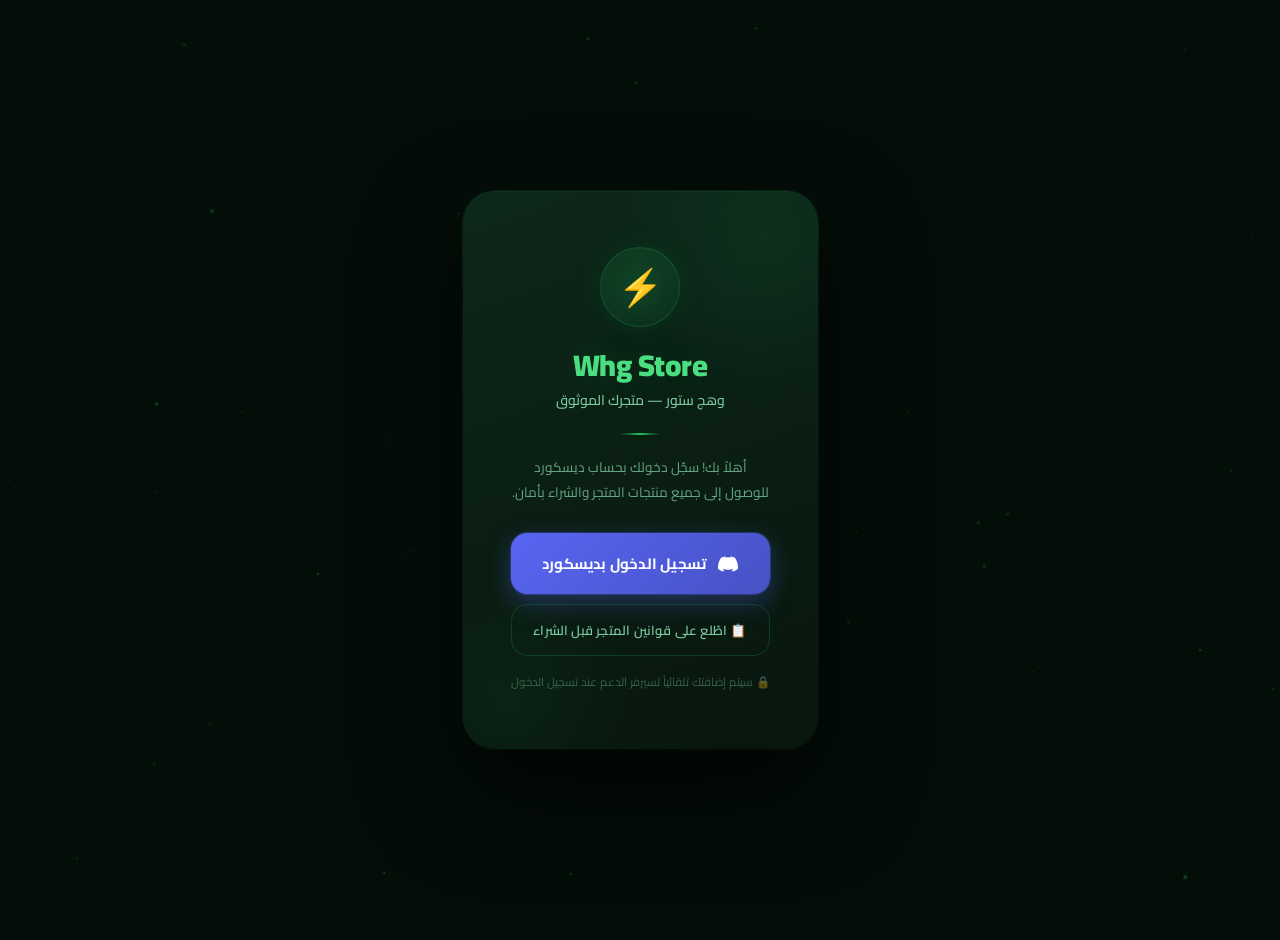
==== commit e0956bb3: "Update index.html" ====
--- a/index.html
+++ b/index.html
@@ -4,336 +4,411 @@
 <meta charset="UTF-8">
 <meta name="viewport" content="width=device-width, initial-scale=1.0">
 <title>Whg Store | وهج ستور</title>
-<link href="https://fonts.googleapis.com/css2?family=Cairo:wght@300;400;600;700;900&display=swap" rel="stylesheet">
+<link href="https://fonts.googleapis.com/css2?family=Cairo:wght@300;400;500;600;700;900&display=swap" rel="stylesheet">
 <style>
 *{margin:0;padding:0;box-sizing:border-box}
 :root{
-  --dg:#061510;--mg:#0a2018;--ag:#103828;--lg2:#145c35;--lg:#22c55e;--xlg:#4ade80;--xxlg:#86efac;
-  --border:rgba(34,197,94,0.2);--text:#d4f5e2;--muted:#6dbf90;--dim:rgba(34,197,94,0.5);
+  --dg:#040e09;--mg:#071810;--ag:#0d2e1c;--lg2:#166534;--lg:#22c55e;--xlg:#4ade80;--xxlg:#86efac;
+  --border:rgba(34,197,94,0.18);--text:#e2f5eb;--muted:#7ecba1;--dim:rgba(34,197,94,0.45);
+  --card-bg:rgba(10,28,18,0.95);--surface:rgba(13,32,20,0.9);
+  --glow:0 0 30px rgba(34,197,94,0.15);
+  --radius-xl:24px;--radius-lg:16px;--radius-md:12px;--radius-sm:8px;
 }
 html,body{height:100%}
 body{font-family:'Cairo',sans-serif;direction:rtl;
-  background:linear-gradient(160deg,#061510 0%,#091c14 25%,#0d2a1c 55%,#103020 80%,#0a1e14 100%);
+  background:#040e09;
   color:var(--text);min-height:100vh;overflow-x:hidden}
-#bg{position:fixed;top:0;left:0;width:100%;height:100%;z-index:0;pointer-events:none}
+#bg{position:fixed;top:0;left:0;width:100%;height:100%;z-index:0;pointer-events:none;opacity:.7}
 .screen{position:relative;z-index:1}
 .hidden{display:none!important}
 
 /* ===== LOADING ===== */
-#loading{position:fixed;inset:0;background:var(--dg);z-index:9999;display:flex;align-items:center;justify-content:center;flex-direction:column;gap:16px;transition:opacity .4s}
-.spinner{width:48px;height:48px;border:3px solid rgba(34,197,94,0.15);border-top-color:var(--lg);border-radius:50%;animation:spin .8s linear infinite}
+#loading{position:fixed;inset:0;background:var(--dg);z-index:9999;display:flex;align-items:center;justify-content:center;flex-direction:column;gap:20px}
+.spinner{width:44px;height:44px;border:2.5px solid rgba(34,197,94,0.12);border-top-color:var(--lg);border-radius:50%;animation:spin .7s linear infinite}
 @keyframes spin{to{transform:rotate(360deg)}}
-.loading-text{color:var(--muted);font-size:14px;font-weight:600}
+.loading-text{color:var(--muted);font-size:13px;font-weight:600;letter-spacing:.5px}
 
 /* ===== LOGIN ===== */
 #login-screen{display:flex;align-items:center;justify-content:center;min-height:100vh;padding:20px}
 .login-card{
-  background:linear-gradient(145deg,#0d2a1a 0%,#0a2016 50%,#071510 100%);
-  border-radius:28px;padding:52px 44px;max-width:460px;width:100%;text-align:center;
-  box-shadow:0 30px 80px rgba(0,0,0,0.7),0 0 0 1px rgba(34,197,94,0.15),inset 0 1px 0 rgba(74,222,128,0.07);
-  position:relative;overflow:hidden;
-}
-.login-card::before{content:'';position:absolute;top:-80px;right:-80px;width:250px;height:250px;background:radial-gradient(circle,rgba(34,197,94,0.1) 0%,transparent 70%);pointer-events:none}
-.login-card::after{content:'';position:absolute;bottom:-60px;left:-60px;width:200px;height:200px;background:radial-gradient(circle,rgba(16,56,40,0.2) 0%,transparent 70%);pointer-events:none}
-.login-logo{font-size:64px;margin-bottom:14px;display:block;filter:drop-shadow(0 0 24px rgba(34,197,94,0.45))}
-.login-title{font-size:32px;font-weight:900;color:var(--xlg);line-height:1.2;text-shadow:0 0 30px rgba(74,222,128,0.3)}
-.login-subtitle{font-size:15px;color:var(--muted);font-weight:600;margin-bottom:6px}
-.login-desc{font-size:13px;color:rgba(109,191,144,0.75);margin:18px 0 30px;line-height:2}
-.discord-btn{display:flex;align-items:center;justify-content:center;gap:12px;width:100%;padding:16px 24px;background:#5865F2;color:#fff;border:none;border-radius:14px;font-family:'Cairo',sans-serif;font-size:16px;font-weight:700;cursor:pointer;transition:all .2s;box-shadow:0 4px 20px rgba(88,101,242,0.3)}
-.discord-btn:hover{background:#4752c4;transform:translateY(-2px);box-shadow:0 8px 30px rgba(88,101,242,0.5)}
-.discord-btn svg{width:22px;height:22px;flex-shrink:0}
-.login-note{font-size:11px;color:rgba(109,191,144,0.45);margin-top:18px;line-height:1.9}
-.rules-link-btn{background:rgba(34,197,94,0.06);border:1.5px solid rgba(34,197,94,0.18);border-radius:10px;width:100%;padding:12px;font-family:'Cairo',sans-serif;font-size:13px;font-weight:600;color:var(--muted);cursor:pointer;margin-top:10px;transition:all .2s}
-.rules-link-btn:hover{border-color:var(--lg);color:var(--xlg);background:rgba(34,197,94,0.1)}
+  background:linear-gradient(160deg,rgba(13,40,26,0.98) 0%,rgba(8,22,14,0.98) 100%);
+  border-radius:32px;padding:56px 48px;max-width:440px;width:100%;text-align:center;
+  box-shadow:0 40px 100px rgba(0,0,0,0.8),0 0 0 1px rgba(34,197,94,0.12),inset 0 1px 0 rgba(74,222,128,0.06);
+  position:relative;overflow:hidden;backdrop-filter:blur(20px);
+}
+.login-card::before{content:'';position:absolute;top:-100px;right:-100px;width:300px;height:300px;background:radial-gradient(circle,rgba(34,197,94,0.08) 0%,transparent 70%);pointer-events:none}
+.login-card::after{content:'';position:absolute;bottom:-80px;left:-80px;width:250px;height:250px;background:radial-gradient(circle,rgba(34,197,94,0.05) 0%,transparent 70%);pointer-events:none}
+
+.login-logo-wrap{width:80px;height:80px;border-radius:50%;background:linear-gradient(135deg,rgba(34,197,94,0.15),rgba(20,92,53,0.2));border:1.5px solid rgba(34,197,94,0.2);display:flex;align-items:center;justify-content:center;margin:0 auto 20px;box-shadow:0 0 30px rgba(34,197,94,0.1)}
+.login-logo{font-size:36px;display:block;filter:drop-shadow(0 0 16px rgba(34,197,94,0.5))}
+.login-title{font-size:30px;font-weight:900;color:var(--xlg);line-height:1.2;letter-spacing:-.5px;text-shadow:0 0 40px rgba(74,222,128,0.2)}
+.login-subtitle{font-size:14px;color:var(--muted);font-weight:500;margin-top:4px}
+.login-divider{width:40px;height:2px;background:linear-gradient(90deg,transparent,var(--lg),transparent);margin:20px auto}
+.login-desc{font-size:13.5px;color:rgba(126,203,161,0.8);margin-bottom:28px;line-height:1.85;font-weight:400}
+
+.discord-btn{
+  display:flex;align-items:center;justify-content:center;gap:12px;width:100%;
+  padding:16px 24px;background:linear-gradient(135deg,#5865F2,#4752c4);
+  color:#fff;border:none;border-radius:var(--radius-lg);font-family:'Cairo',sans-serif;
+  font-size:15px;font-weight:700;cursor:pointer;transition:all .25s;
+  box-shadow:0 8px 24px rgba(88,101,242,0.35),0 0 0 1px rgba(88,101,242,0.3);
+  letter-spacing:.2px;
+}
+.discord-btn:hover{background:linear-gradient(135deg,#4752c4,#3c45a5);transform:translateY(-2px);box-shadow:0 14px 36px rgba(88,101,242,0.5),0 0 0 1px rgba(88,101,242,0.4)}
+.discord-btn:active{transform:translateY(0)}
+.discord-btn svg{width:20px;height:20px;flex-shrink:0}
+
+.rules-link-btn{
+  background:transparent;border:1.5px solid rgba(34,197,94,0.2);border-radius:var(--radius-lg);
+  width:100%;padding:13px;font-family:'Cairo',sans-serif;font-size:13px;font-weight:600;
+  color:var(--muted);cursor:pointer;margin-top:10px;transition:all .25s;letter-spacing:.2px;
+}
+.rules-link-btn:hover{border-color:var(--lg);color:var(--xlg);background:rgba(34,197,94,0.06);transform:translateY(-1px)}
+.login-note{font-size:11.5px;color:rgba(126,203,161,0.4);margin-top:16px;line-height:1.8}
 
 /* ===== HEADER ===== */
 header{
-  background:linear-gradient(135deg,#061510 0%,#0a2018 60%,#103828 100%);
-  padding:0 24px;height:68px;display:flex;align-items:center;justify-content:space-between;
+  background:rgba(4,14,9,0.92);
+  padding:0 28px;height:66px;display:flex;align-items:center;justify-content:space-between;
   position:sticky;top:0;z-index:100;
-  border-bottom:1px solid rgba(34,197,94,0.12);
-  box-shadow:0 4px 24px rgba(0,0,0,0.4);
-}
-.header-brand{display:flex;align-items:center;gap:10px}
-.brand-icon{font-size:26px;filter:drop-shadow(0 0 10px rgba(34,197,94,0.5))}
+  border-bottom:1px solid rgba(34,197,94,0.1);
+  backdrop-filter:blur(20px);
+  box-shadow:0 1px 0 rgba(34,197,94,0.06),0 8px 32px rgba(0,0,0,0.4);
+}
+.header-brand{display:flex;align-items:center;gap:12px}
+.brand-icon-wrap{width:38px;height:38px;border-radius:10px;background:linear-gradient(135deg,rgba(34,197,94,0.12),rgba(34,197,94,0.06));border:1px solid rgba(34,197,94,0.18);display:flex;align-items:center;justify-content:center}
+.brand-icon{font-size:20px;filter:drop-shadow(0 0 8px rgba(34,197,94,0.6))}
 .brand-text{display:flex;flex-direction:column}
-.brand-name{font-size:17px;font-weight:900;color:var(--xlg);line-height:1.1;text-shadow:0 0 15px rgba(74,222,128,0.3)}
-.brand-sub{font-size:10px;color:var(--muted);font-weight:400}
+.brand-name{font-size:16px;font-weight:900;color:var(--xlg);line-height:1.15;letter-spacing:-.2px}
+.brand-sub{font-size:10px;color:var(--muted);font-weight:500;opacity:.7}
 .header-actions{display:flex;align-items:center;gap:8px}
-.user-chip{display:flex;align-items:center;gap:7px;background:rgba(34,197,94,0.07);border-radius:50px;padding:5px 12px 5px 7px;border:1px solid rgba(34,197,94,0.18);cursor:pointer;transition:all .2s;position:relative}
-.user-chip:hover{background:rgba(34,197,94,0.12)}
-.user-avatar{width:28px;height:28px;border-radius:50%;object-fit:cover;border:2px solid var(--lg)}
-.user-name{font-size:12px;color:var(--text);font-weight:600}
-/* dropdown */
-.user-dropdown{position:absolute;top:calc(100% + 8px);left:0;background:linear-gradient(145deg,#0d2a1a,#071510);border:1px solid rgba(34,197,94,0.2);border-radius:12px;min-width:150px;box-shadow:0 12px 40px rgba(0,0,0,0.5);overflow:hidden;z-index:200}
-.user-dropdown button{width:100%;padding:11px 16px;background:none;border:none;color:var(--muted);font-family:'Cairo',sans-serif;font-size:13px;font-weight:600;cursor:pointer;text-align:right;transition:all .15s;display:flex;align-items:center;gap:8px}
-.user-dropdown button:hover{background:rgba(34,197,94,0.1);color:var(--xlg)}
-.user-dropdown button.logout-btn:hover{background:rgba(239,68,68,0.1);color:#f87171}
-.cart-btn{position:relative;background:linear-gradient(135deg,var(--lg),var(--lg2));border:none;border-radius:11px;padding:9px 15px;cursor:pointer;display:flex;align-items:center;gap:7px;color:#fff;font-weight:700;font-size:13px;transition:all .2s;box-shadow:0 2px 12px rgba(34,197,94,0.22);font-family:'Cairo',sans-serif}
-.cart-btn:hover{transform:translateY(-1px);box-shadow:0 4px 20px rgba(34,197,94,0.4)}
-.rules-header-btn{background:rgba(34,197,94,0.07);border:1px solid rgba(34,197,94,0.18);border-radius:9px;padding:7px 13px;color:var(--muted);font-family:'Cairo',sans-serif;font-size:12px;font-weight:600;cursor:pointer;transition:all .2s}
-.rules-header-btn:hover{background:rgba(34,197,94,0.14);color:var(--xlg)}
-.cart-badge{position:absolute;top:-6px;right:-6px;background:#ef4444;color:#fff;border-radius:50%;width:18px;height:18px;font-size:10px;display:flex;align-items:center;justify-content:center;font-weight:700}
-.admin-btn{background:rgba(251,191,36,0.1);border:1px solid rgba(251,191,36,0.25);border-radius:9px;padding:7px 13px;color:#fbbf24;font-family:'Cairo',sans-serif;font-size:12px;font-weight:700;cursor:pointer;transition:all .2s}
-.admin-btn:hover{background:rgba(251,191,36,0.18);color:#fde68a}
+
+.user-chip{display:flex;align-items:center;gap:8px;background:rgba(34,197,94,0.06);border-radius:50px;padding:5px 14px 5px 5px;border:1px solid rgba(34,197,94,0.14);cursor:pointer;transition:all .2s;position:relative}
+.user-chip:hover{background:rgba(34,197,94,0.1);border-color:rgba(34,197,94,0.25)}
+.user-avatar{width:30px;height:30px;border-radius:50%;object-fit:cover;border:2px solid rgba(34,197,94,0.4)}
+.user-name{font-size:12.5px;color:var(--text);font-weight:600}
+.user-caret{font-size:9px;color:var(--muted);opacity:.6;margin-right:2px}
+
+.user-dropdown{position:absolute;top:calc(100% + 10px);left:0;background:linear-gradient(160deg,#0d281a,#071510);border:1px solid rgba(34,197,94,0.15);border-radius:14px;min-width:160px;box-shadow:0 20px 60px rgba(0,0,0,0.6),0 0 0 1px rgba(34,197,94,0.05);overflow:hidden;z-index:200}
+.user-dropdown button{width:100%;padding:12px 16px;background:none;border:none;color:var(--muted);font-family:'Cairo',sans-serif;font-size:13px;font-weight:600;cursor:pointer;text-align:right;transition:all .15s;display:flex;align-items:center;gap:9px}
+.user-dropdown button:hover{background:rgba(34,197,94,0.08);color:var(--xlg)}
+.user-dropdown button.logout-btn:hover{background:rgba(239,68,68,0.08);color:#f87171}
+
+.cart-btn{
+  position:relative;background:linear-gradient(135deg,var(--lg),#16a34a);border:none;
+  border-radius:12px;padding:10px 18px;cursor:pointer;display:flex;align-items:center;
+  gap:8px;color:#fff;font-weight:700;font-size:13px;transition:all .25s;
+  box-shadow:0 4px 16px rgba(34,197,94,0.3),0 0 0 1px rgba(34,197,94,0.2);
+  font-family:'Cairo',sans-serif;letter-spacing:.2px;
+}
+.cart-btn:hover{transform:translateY(-2px);box-shadow:0 8px 28px rgba(34,197,94,0.45),0 0 0 1px rgba(34,197,94,0.35)}
+.cart-btn:active{transform:translateY(0)}
+
+.rules-header-btn{
+  background:rgba(34,197,94,0.06);border:1px solid rgba(34,197,94,0.15);border-radius:10px;
+  padding:9px 15px;color:var(--muted);font-family:'Cairo',sans-serif;font-size:12px;
+  font-weight:600;cursor:pointer;transition:all .2s;
+}
+.rules-header-btn:hover{background:rgba(34,197,94,0.12);color:var(--xlg);border-color:rgba(34,197,94,0.3)}
+
+.cart-badge{position:absolute;top:-7px;right:-7px;background:linear-gradient(135deg,#ef4444,#dc2626);color:#fff;border-radius:50%;width:20px;height:20px;font-size:10px;display:flex;align-items:center;justify-content:center;font-weight:700;box-shadow:0 2px 8px rgba(239,68,68,0.4);border:2px solid var(--dg)}
+
+.admin-btn{background:rgba(251,191,36,0.08);border:1px solid rgba(251,191,36,0.2);border-radius:10px;padding:9px 15px;color:#fbbf24;font-family:'Cairo',sans-serif;font-size:12px;font-weight:700;cursor:pointer;transition:all .2s}
+.admin-btn:hover{background:rgba(251,191,36,0.15);color:#fde68a;border-color:rgba(251,191,36,0.35)}
 
 /* ===== HERO ===== */
 .hero{
-  background:linear-gradient(135deg,#061510 0%,#0d2a1c 45%,#103828 100%);
-  padding:44px 24px;border-bottom:1px solid rgba(34,197,94,0.1);position:relative;overflow:hidden;
-}
-.hero::before{content:'';position:absolute;top:-120px;right:-80px;width:450px;height:450px;background:radial-gradient(circle,rgba(34,197,94,0.07) 0%,transparent 65%);pointer-events:none}
-.hero-inner{max-width:1200px;margin:0 auto;display:flex;align-items:center;justify-content:space-between;gap:24px;flex-wrap:wrap;position:relative;z-index:1}
-.hero-text h1{font-size:30px;font-weight:900;color:var(--text);line-height:1.35}
-.hero-text h1 span{color:var(--xlg);text-shadow:0 0 20px rgba(74,222,128,0.35)}
-.hero-text p{color:var(--muted);font-size:13px;margin-top:8px;line-height:2}
-.hero-badges{display:flex;gap:8px;flex-wrap:wrap;margin-top:14px}
-.badge{padding:6px 14px;border-radius:50px;font-size:11px;font-weight:700}
-.badge-green{background:rgba(34,197,94,0.12);color:var(--xlg);border:1px solid rgba(34,197,94,0.25)}
-.badge-dim{background:rgba(255,255,255,0.04);color:var(--muted);border:1px solid rgba(255,255,255,0.08)}
+  background:linear-gradient(160deg,#040e09 0%,#081a10 45%,#0d2818 100%);
+  padding:52px 28px;border-bottom:1px solid rgba(34,197,94,0.08);position:relative;overflow:hidden;
+}
+.hero::before{content:'';position:absolute;top:-150px;right:-100px;width:500px;height:500px;background:radial-gradient(circle,rgba(34,197,94,0.06) 0%,transparent 65%);pointer-events:none}
+.hero::after{content:'';position:absolute;bottom:-100px;left:-50px;width:300px;height:300px;background:radial-gradient(circle,rgba(34,197,94,0.04) 0%,transparent 65%);pointer-events:none}
+.hero-inner{max-width:1200px;margin:0 auto;display:flex;align-items:center;justify-content:space-between;gap:28px;flex-wrap:wrap;position:relative;z-index:1}
+.hero-text h1{font-size:32px;font-weight:900;color:var(--text);line-height:1.3;letter-spacing:-.5px}
+.hero-text h1 span{color:var(--xlg);text-shadow:0 0 30px rgba(74,222,128,0.3)}
+.hero-text p{color:var(--muted);font-size:14px;margin-top:10px;line-height:1.8;font-weight:400;opacity:.85}
+.hero-badges{display:flex;gap:8px;flex-wrap:wrap;margin-top:18px}
+.badge{padding:7px 15px;border-radius:50px;font-size:11.5px;font-weight:700;letter-spacing:.2px}
+.badge-green{background:rgba(34,197,94,0.1);color:var(--xlg);border:1px solid rgba(34,197,94,0.22)}
+.badge-dim{background:rgba(255,255,255,0.03);color:var(--muted);border:1px solid rgba(255,255,255,0.07)}
 .hero-stats{display:flex;gap:12px;flex-wrap:wrap}
-.hero-stat{background:rgba(34,197,94,0.07);border:1px solid rgba(34,197,94,0.15);border-radius:14px;padding:14px 20px;text-align:center;min-width:80px}
-.hero-stat-num{font-size:22px;font-weight:900;color:var(--xlg);line-height:1;text-shadow:0 0 12px rgba(74,222,128,0.3)}
-.hero-stat-label{font-size:10px;color:var(--muted);margin-top:3px}
+.hero-stat{background:rgba(34,197,94,0.06);border:1px solid rgba(34,197,94,0.12);border-radius:16px;padding:16px 22px;text-align:center;min-width:88px;transition:all .2s}
+.hero-stat:hover{background:rgba(34,197,94,0.1);border-color:rgba(34,197,94,0.22);transform:translateY(-2px)}
+.hero-stat-num{font-size:24px;font-weight:900;color:var(--xlg);line-height:1;text-shadow:0 0 15px rgba(74,222,128,0.25)}
+.hero-stat-label{font-size:10.5px;color:var(--muted);margin-top:4px;font-weight:500}
 
 /* ===== CATEGORIES ===== */
-.cats-section{background:linear-gradient(180deg,#0a2018 0%,#091c14 100%);border-bottom:1px solid rgba(34,197,94,0.08)}
-.cats-wrap{max-width:1200px;margin:0 auto;padding:18px 24px}
+.cats-section{background:rgba(5,15,10,0.8);border-bottom:1px solid rgba(34,197,94,0.07);backdrop-filter:blur(10px)}
+.cats-wrap{max-width:1200px;margin:0 auto;padding:16px 28px}
 .cats{display:flex;gap:8px;flex-wrap:wrap}
-.cat-btn{padding:8px 16px;border-radius:50px;border:1.5px solid rgba(34,197,94,0.18);background:rgba(34,197,94,0.04);color:var(--muted);font-family:'Cairo',sans-serif;font-size:12px;font-weight:600;cursor:pointer;transition:all .2s;white-space:nowrap}
-.cat-btn:hover{border-color:rgba(34,197,94,0.4);color:var(--xlg);background:rgba(34,197,94,0.08)}
-.cat-btn.active{background:linear-gradient(135deg,var(--lg),var(--lg2));border-color:var(--lg);color:#fff;box-shadow:0 2px 10px rgba(34,197,94,0.25)}
+.cat-btn{
+  padding:9px 18px;border-radius:50px;border:1px solid rgba(34,197,94,0.15);
+  background:transparent;color:var(--muted);font-family:'Cairo',sans-serif;font-size:12.5px;
+  font-weight:600;cursor:pointer;transition:all .2s;white-space:nowrap;
+}
+.cat-btn:hover{border-color:rgba(34,197,94,0.35);color:var(--xlg);background:rgba(34,197,94,0.06)}
+.cat-btn.active{background:linear-gradient(135deg,rgba(34,197,94,0.2),rgba(22,101,52,0.25));border-color:rgba(34,197,94,0.4);color:var(--xlg);box-shadow:0 0 0 1px rgba(34,197,94,0.15) inset}
 
 /* ===== PRODUCTS ===== */
-.products-section{max-width:1200px;margin:28px auto 60px;padding:0 24px}
-.section-title{font-size:18px;font-weight:700;color:var(--xlg);margin-bottom:18px;display:flex;align-items:center;gap:10px}
-.section-title::after{content:'';flex:1;height:1px;background:linear-gradient(90deg,rgba(34,197,94,0.25),transparent);margin-right:8px}
+.products-section{max-width:1200px;margin:32px auto 70px;padding:0 28px}
+.section-title{font-size:17px;font-weight:800;color:var(--xlg);margin-bottom:20px;display:flex;align-items:center;gap:12px;letter-spacing:-.2px}
+.section-title::after{content:'';flex:1;height:1px;background:linear-gradient(90deg,rgba(34,197,94,0.2),transparent);margin-right:8px}
 .products-grid{display:grid;grid-template-columns:repeat(auto-fill,minmax(260px,1fr));gap:16px}
 
 /* PRODUCT CARD */
 .product-card{
-  background:linear-gradient(145deg,#0d2a1a 0%,#0a2016 55%,#071510 100%);
-  border-radius:18px;padding:22px;cursor:default;transition:all .25s;
-  border:1.5px solid rgba(34,197,94,0.12);position:relative;overflow:hidden;
-}
-.product-card:hover{transform:translateY(-4px);box-shadow:0 12px 40px rgba(0,0,0,0.5),0 0 0 1px var(--lg);border-color:var(--lg)}
-.product-card::before{content:'';position:absolute;top:0;right:0;width:90px;height:90px;background:radial-gradient(circle,rgba(34,197,94,0.09) 0%,transparent 70%)}
-/* product image */
-.product-img-wrap{width:100%;height:130px;border-radius:12px;overflow:hidden;margin-bottom:14px;background:rgba(34,197,94,0.05);border:1px solid rgba(34,197,94,0.1);display:flex;align-items:center;justify-content:center;position:relative}
-.product-img-wrap img{width:100%;height:100%;object-fit:cover;border-radius:11px}
-.product-emoji-placeholder{font-size:40px;filter:drop-shadow(0 4px 8px rgba(0,0,0,0.3))}
-.product-name{font-size:14px;font-weight:700;color:var(--text);margin-bottom:5px;line-height:1.4}
-.product-desc{font-size:11px;color:var(--muted);margin-bottom:14px;line-height:1.9}
-.product-footer{display:flex;align-items:center;justify-content:space-between}
-.product-price{font-size:20px;font-weight:900;color:var(--xlg);text-shadow:0 0 12px rgba(74,222,128,0.25)}
-.product-price span{font-size:11px;font-weight:600;color:var(--muted)}
-.add-btn{background:linear-gradient(135deg,var(--lg),var(--lg2));color:#fff;border:none;border-radius:9px;padding:8px 16px;font-family:'Cairo',sans-serif;font-size:12px;font-weight:700;cursor:pointer;transition:all .2s;box-shadow:0 2px 8px rgba(34,197,94,0.2)}
-.add-btn:hover{transform:translateY(-1px);box-shadow:0 4px 14px rgba(34,197,94,0.35)}
-.qty-control{display:flex;align-items:center;gap:7px;margin-bottom:8px;flex-wrap:wrap}
-.qty-control label{font-size:11px;color:var(--muted);font-weight:600}
-.qty-stepper{display:flex;align-items:center;gap:3px}
-.qty-step-btn{width:26px;height:26px;border-radius:7px;border:1px solid rgba(34,197,94,0.22);background:rgba(34,197,94,0.07);cursor:pointer;font-size:14px;font-weight:700;color:var(--text);display:flex;align-items:center;justify-content:center;transition:all .15s}
+  background:linear-gradient(160deg,rgba(11,30,20,0.98) 0%,rgba(7,18,12,0.98) 100%);
+  border-radius:20px;padding:22px;cursor:default;transition:all .3s cubic-bezier(.25,.8,.25,1);
+  border:1px solid rgba(34,197,94,0.1);position:relative;overflow:hidden;
+}
+.product-card:hover{transform:translateY(-5px);box-shadow:0 20px 50px rgba(0,0,0,0.5),0 0 0 1px rgba(34,197,94,0.25);border-color:rgba(34,197,94,0.25)}
+.product-card::before{content:'';position:absolute;top:0;right:0;width:120px;height:120px;background:radial-gradient(circle,rgba(34,197,94,0.07) 0%,transparent 70%);pointer-events:none}
+
+.product-img-wrap{width:100%;height:130px;border-radius:13px;overflow:hidden;margin-bottom:16px;background:rgba(34,197,94,0.04);border:1px solid rgba(34,197,94,0.09);display:flex;align-items:center;justify-content:center;position:relative}
+.product-img-wrap img{width:100%;height:100%;object-fit:cover;border-radius:12px}
+.product-emoji-placeholder{font-size:42px;filter:drop-shadow(0 4px 10px rgba(0,0,0,0.3))}
+
+.product-name{font-size:14.5px;font-weight:700;color:var(--text);margin-bottom:6px;line-height:1.45;letter-spacing:-.1px}
+.product-desc{font-size:12px;color:var(--muted);margin-bottom:16px;line-height:1.8;opacity:.85}
+.product-footer{display:flex;align-items:center;justify-content:space-between;gap:10px}
+.product-price{font-size:22px;font-weight:900;color:var(--xlg);text-shadow:0 0 15px rgba(74,222,128,0.2);line-height:1}
+.product-price span{font-size:11px;font-weight:500;color:var(--muted);display:block;margin-top:2px}
+
+.add-btn{
+  background:linear-gradient(135deg,var(--lg),#16a34a);color:#fff;border:none;
+  border-radius:10px;padding:10px 18px;font-family:'Cairo',sans-serif;font-size:12.5px;
+  font-weight:700;cursor:pointer;transition:all .25s;
+  box-shadow:0 4px 14px rgba(34,197,94,0.25);white-space:nowrap;
+}
+.add-btn:hover{transform:translateY(-2px);box-shadow:0 8px 24px rgba(34,197,94,0.4)}
+.add-btn:active{transform:translateY(0)}
+
+.qty-control{display:flex;align-items:center;gap:8px;margin-bottom:10px;flex-wrap:wrap}
+.qty-control label{font-size:12px;color:var(--muted);font-weight:600}
+.qty-stepper{display:flex;align-items:center;gap:4px}
+.qty-step-btn{width:28px;height:28px;border-radius:8px;border:1px solid rgba(34,197,94,0.2);background:rgba(34,197,94,0.06);cursor:pointer;font-size:16px;font-weight:700;color:var(--text);display:flex;align-items:center;justify-content:center;transition:all .15s;line-height:1}
 .qty-step-btn:hover{background:var(--lg);border-color:var(--lg);color:#fff}
-.qty-input{width:54px;border:1px solid rgba(34,197,94,0.22);border-radius:7px;padding:4px 7px;font-family:'Cairo',sans-serif;font-size:13px;text-align:center;color:var(--text);background:rgba(34,197,94,0.05)}
-.qty-unit{font-size:10px;color:var(--muted);font-weight:700;background:rgba(34,197,94,0.09);border-radius:5px;padding:3px 7px;border:1px solid rgba(34,197,94,0.18)}
-.qty-total-price{font-size:11px;font-weight:700;color:var(--xlg);background:rgba(34,197,94,0.07);border-radius:7px;padding:4px 9px;margin-bottom:10px;border:1px solid rgba(34,197,94,0.13)}
-
-/* ===== DIVIDER LINE (خط فاصل) ===== */
-.section-divider{max-width:1200px;margin:0 auto 28px;padding:0 24px}
-.divider-line{height:1px;background:linear-gradient(90deg,transparent,rgba(34,197,94,0.35),transparent)}
-.divider-label{text-align:center;margin-top:-10px}
-.divider-label span{background:var(--dg);padding:0 12px;font-size:11px;color:var(--muted);font-weight:600;letter-spacing:.5px}
+.qty-input{width:56px;border:1px solid rgba(34,197,94,0.2);border-radius:8px;padding:5px 8px;font-family:'Cairo',sans-serif;font-size:13px;text-align:center;color:var(--text);background:rgba(34,197,94,0.05);outline:none}
+.qty-unit{font-size:11px;color:var(--muted);font-weight:700;background:rgba(34,197,94,0.08);border-radius:6px;padding:4px 9px;border:1px solid rgba(34,197,94,0.15)}
+.qty-total-price{font-size:12px;font-weight:700;color:var(--xlg);background:rgba(34,197,94,0.07);border-radius:8px;padding:6px 12px;margin-bottom:12px;border:1px solid rgba(34,197,94,0.12)}
+
+/* ===== DIVIDER LINE ===== */
+.section-divider{max-width:1200px;margin:8px auto 28px;padding:0 28px}
+.divider-line{height:1px;background:linear-gradient(90deg,transparent,rgba(34,197,94,0.3),transparent)}
+.divider-label{text-align:center;margin-top:-11px}
+.divider-label span{background:#040e09;padding:0 16px;font-size:11px;color:var(--muted);font-weight:700;letter-spacing:1px;text-transform:uppercase}
 
 /* ===== ADMIN PANEL ===== */
-#admin-section{background:linear-gradient(145deg,#0a1e12,#071510);border-top:1px solid rgba(251,191,36,0.15);border-bottom:1px solid rgba(251,191,36,0.15)}
-.admin-panel-inner{max-width:1200px;margin:0 auto;padding:24px}
-.admin-title{font-size:16px;font-weight:900;color:#fbbf24;margin-bottom:18px;display:flex;align-items:center;gap:8px}
-
-/* Add product form */
-.admin-add-form{background:rgba(251,191,36,0.04);border:1px solid rgba(251,191,36,0.15);border-radius:16px;padding:20px;margin-bottom:24px}
-.admin-form-title{font-size:13px;font-weight:700;color:#fbbf24;margin-bottom:14px;display:flex;align-items:center;gap:6px}
+#admin-section{background:linear-gradient(160deg,#090f0b,#050e07);border-top:1px solid rgba(251,191,36,0.12);border-bottom:1px solid rgba(251,191,36,0.12)}
+.admin-panel-inner{max-width:1200px;margin:0 auto;padding:28px}
+.admin-title{font-size:15px;font-weight:900;color:#fbbf24;margin-bottom:20px;display:flex;align-items:center;gap:10px;letter-spacing:-.2px}
+.admin-add-form{background:rgba(251,191,36,0.03);border:1px solid rgba(251,191,36,0.12);border-radius:var(--radius-lg);padding:22px;margin-bottom:20px}
+.admin-form-title{font-size:13px;font-weight:700;color:#fbbf24;margin-bottom:16px;display:flex;align-items:center;gap:7px}
 .admin-form-grid{display:grid;grid-template-columns:1fr 1fr;gap:10px}
-.admin-input{padding:10px 13px;border:1.5px solid rgba(34,197,94,0.18);border-radius:9px;font-family:'Cairo',sans-serif;font-size:13px;color:var(--text);background:rgba(34,197,94,0.05);width:100%;transition:border .2s}
-.admin-input:focus{outline:none;border-color:var(--lg)}
-.admin-input::placeholder{color:rgba(109,191,144,0.35)}
+.admin-input{padding:11px 14px;border:1.5px solid rgba(34,197,94,0.16);border-radius:10px;font-family:'Cairo',sans-serif;font-size:13px;color:var(--text);background:rgba(34,197,94,0.04);width:100%;transition:border .2s;outline:none}
+.admin-input:focus{border-color:rgba(34,197,94,0.45);background:rgba(34,197,94,0.06)}
+.admin-input::placeholder{color:rgba(109,191,144,0.3)}
 .admin-input-full{grid-column:1/-1}
-.admin-img-upload{grid-column:1/-1;border:2px dashed rgba(34,197,94,0.25);border-radius:10px;padding:16px;text-align:center;cursor:pointer;transition:all .2s;position:relative}
-.admin-img-upload:hover{border-color:var(--lg);background:rgba(34,197,94,0.04)}
+.admin-img-upload{grid-column:1/-1;border:2px dashed rgba(34,197,94,0.2);border-radius:12px;padding:18px;text-align:center;cursor:pointer;transition:all .2s;position:relative}
+.admin-img-upload:hover{border-color:rgba(34,197,94,0.4);background:rgba(34,197,94,0.03)}
 .admin-img-upload input[type=file]{position:absolute;inset:0;opacity:0;cursor:pointer;width:100%;height:100%}
 .admin-img-preview{width:80px;height:80px;border-radius:10px;object-fit:cover;margin:0 auto 8px;display:block;border:1px solid rgba(34,197,94,0.2)}
 .admin-img-label{font-size:12px;color:var(--muted);font-weight:600}
-.admin-add-btn{grid-column:1/-1;padding:12px;background:linear-gradient(135deg,#fbbf24,#d97706);color:#000;border:none;border-radius:9px;font-family:'Cairo',sans-serif;font-size:14px;font-weight:700;cursor:pointer;transition:all .2s;margin-top:4px}
-.admin-add-btn:hover{opacity:.9;transform:translateY(-1px);box-shadow:0 4px 16px rgba(251,191,36,0.3)}
-
-/* Delete product */
-.admin-delete-section{background:rgba(239,68,68,0.04);border:1px solid rgba(239,68,68,0.15);border-radius:16px;padding:20px;margin-bottom:24px}
-.admin-del-title{font-size:13px;font-weight:700;color:#f87171;margin-bottom:14px;display:flex;align-items:center;gap:6px}
+.admin-add-btn{grid-column:1/-1;padding:13px;background:linear-gradient(135deg,#fbbf24,#d97706);color:#000;border:none;border-radius:11px;font-family:'Cairo',sans-serif;font-size:14px;font-weight:800;cursor:pointer;transition:all .2s;margin-top:4px;letter-spacing:.2px}
+.admin-add-btn:hover{opacity:.9;transform:translateY(-1px);box-shadow:0 6px 20px rgba(251,191,36,0.35)}
+.admin-delete-section{background:rgba(239,68,68,0.03);border:1px solid rgba(239,68,68,0.12);border-radius:var(--radius-lg);padding:22px;margin-bottom:20px}
+.admin-del-title{font-size:13px;font-weight:700;color:#f87171;margin-bottom:14px;display:flex;align-items:center;gap:7px}
 .admin-products-list{display:flex;flex-direction:column;gap:8px;max-height:300px;overflow-y:auto}
-.admin-product-row{background:rgba(34,197,94,0.04);border:1px solid rgba(34,197,94,0.1);border-radius:10px;padding:10px 14px;display:flex;align-items:center;gap:10px;transition:all .2s}
-.admin-product-row:hover{border-color:rgba(34,197,94,0.22)}
-.admin-row-img{width:38px;height:38px;border-radius:8px;object-fit:cover;background:rgba(34,197,94,0.08);border:1px solid rgba(34,197,94,0.15);display:flex;align-items:center;justify-content:center;font-size:18px;flex-shrink:0}
+.admin-product-row{background:rgba(34,197,94,0.03);border:1px solid rgba(34,197,94,0.09);border-radius:10px;padding:10px 14px;display:flex;align-items:center;gap:10px;transition:all .2s}
+.admin-product-row:hover{border-color:rgba(34,197,94,0.2)}
+.admin-row-img{width:38px;height:38px;border-radius:8px;object-fit:cover;background:rgba(34,197,94,0.07);border:1px solid rgba(34,197,94,0.12);display:flex;align-items:center;justify-content:center;font-size:18px;flex-shrink:0}
 .admin-row-img img{width:38px;height:38px;border-radius:8px;object-fit:cover}
 .admin-product-info{flex:1;min-width:0}
 .admin-product-name{font-size:12px;font-weight:700;color:var(--text);white-space:nowrap;overflow:hidden;text-overflow:ellipsis}
 .admin-product-price{font-size:11px;color:var(--xlg);font-weight:700;margin-top:2px}
-.admin-del-btn{background:rgba(239,68,68,0.1);border:1px solid rgba(239,68,68,0.2);border-radius:7px;color:#f87171;cursor:pointer;font-size:12px;padding:5px 10px;font-family:'Cairo',sans-serif;font-weight:700;transition:all .2s;white-space:nowrap}
-.admin-del-btn:hover{background:rgba(239,68,68,0.2);color:#ef4444}
-
-/* Divider management */
-.admin-divider-section{background:rgba(34,197,94,0.04);border:1px solid rgba(34,197,94,0.15);border-radius:16px;padding:20px}
-.admin-div-title{font-size:13px;font-weight:700;color:var(--xlg);margin-bottom:14px;display:flex;align-items:center;gap:6px}
+.admin-del-btn{background:rgba(239,68,68,0.08);border:1px solid rgba(239,68,68,0.18);border-radius:8px;color:#f87171;cursor:pointer;font-size:12px;padding:6px 12px;font-family:'Cairo',sans-serif;font-weight:700;transition:all .2s;white-space:nowrap}
+.admin-del-btn:hover{background:rgba(239,68,68,0.18);color:#ef4444}
+.admin-divider-section{background:rgba(34,197,94,0.03);border:1px solid rgba(34,197,94,0.12);border-radius:var(--radius-lg);padding:22px}
+.admin-div-title{font-size:13px;font-weight:700;color:var(--xlg);margin-bottom:14px;display:flex;align-items:center;gap:7px}
 .admin-dividers-list{display:flex;flex-direction:column;gap:8px;margin-bottom:14px}
-.admin-divider-row{background:rgba(34,197,94,0.04);border:1px solid rgba(34,197,94,0.12);border-radius:9px;padding:9px 13px;display:flex;align-items:center;justify-content:space-between;gap:8px}
+.admin-divider-row{background:rgba(34,197,94,0.03);border:1px solid rgba(34,197,94,0.1);border-radius:9px;padding:9px 13px;display:flex;align-items:center;justify-content:space-between;gap:8px}
 .admin-divider-label{font-size:12px;color:var(--muted);font-weight:600}
 .admin-divider-actions{display:flex;gap:6px}
-.admin-divider-del{background:rgba(239,68,68,0.08);border:1px solid rgba(239,68,68,0.2);border-radius:6px;color:#f87171;cursor:pointer;font-size:11px;padding:4px 9px;font-family:'Cairo',sans-serif;font-weight:700;transition:all .2s}
-.admin-divider-del:hover{background:rgba(239,68,68,0.18)}
+.admin-divider-del{background:rgba(239,68,68,0.06);border:1px solid rgba(239,68,68,0.18);border-radius:6px;color:#f87171;cursor:pointer;font-size:11px;padding:4px 10px;font-family:'Cairo',sans-serif;font-weight:700;transition:all .2s}
+.admin-divider-del:hover{background:rgba(239,68,68,0.16)}
 .admin-div-add{display:flex;gap:8px;margin-top:4px}
-.admin-div-add input{flex:1;padding:9px 13px;border:1.5px solid rgba(34,197,94,0.18);border-radius:9px;font-family:'Cairo',sans-serif;font-size:13px;color:var(--text);background:rgba(34,197,94,0.05)}
-.admin-div-add input:focus{outline:none;border-color:var(--lg)}
-.admin-div-add input::placeholder{color:rgba(109,191,144,0.35)}
-.admin-div-add button{padding:9px 16px;background:linear-gradient(135deg,var(--lg),var(--lg2));color:#fff;border:none;border-radius:9px;font-family:'Cairo',sans-serif;font-size:13px;font-weight:700;cursor:pointer;transition:all .2s;white-space:nowrap}
-.admin-div-add button:hover{opacity:.9}
+.admin-div-add input{flex:1;padding:10px 14px;border:1.5px solid rgba(34,197,94,0.16);border-radius:10px;font-family:'Cairo',sans-serif;font-size:13px;color:var(--text);background:rgba(34,197,94,0.04);outline:none}
+.admin-div-add input:focus{border-color:rgba(34,197,94,0.4)}
+.admin-div-add input::placeholder{color:rgba(109,191,144,0.3)}
+.admin-div-add button{padding:10px 18px;background:linear-gradient(135deg,var(--lg),#16a34a);color:#fff;border:none;border-radius:10px;font-family:'Cairo',sans-serif;font-size:13px;font-weight:700;cursor:pointer;transition:all .2s;white-space:nowrap;box-shadow:0 4px 14px rgba(34,197,94,0.2)}
+.admin-div-add button:hover{box-shadow:0 6px 20px rgba(34,197,94,0.35)}
 
 /* ===== CART SIDEBAR ===== */
-#overlay{position:fixed;inset:0;background:rgba(3,10,6,0.75);z-index:200;backdrop-filter:blur(4px)}
-#cart-sidebar{position:fixed;left:0;top:0;height:100%;width:370px;max-width:92vw;
-  background:linear-gradient(180deg,#0d2a1a 0%,#0a2016 55%,#071510 100%);
-  z-index:201;box-shadow:-8px 0 40px rgba(0,0,0,0.6),1px 0 0 rgba(34,197,94,0.08);
-  display:flex;flex-direction:column;transition:transform .3s}
-.cart-header{padding:20px 20px 16px;border-bottom:1px solid rgba(34,197,94,0.1);display:flex;align-items:center;justify-content:space-between}
-.cart-header h2{font-size:18px;font-weight:900;color:var(--xlg)}
-.close-btn{background:rgba(34,197,94,0.07);border:1px solid rgba(34,197,94,0.15);border-radius:8px;font-size:16px;cursor:pointer;color:var(--muted);padding:5px 9px;transition:all .2s}
-.close-btn:hover{color:var(--xlg);border-color:var(--lg)}
-.cart-items{flex:1;overflow-y:auto;padding:14px}
-.cart-empty{text-align:center;padding:60px 20px;color:var(--muted)}
-.cart-empty .empty-icon{font-size:44px;margin-bottom:14px;opacity:.5}
-.cart-item{background:rgba(34,197,94,0.05);border:1px solid rgba(34,197,94,0.1);border-radius:12px;padding:12px;margin-bottom:9px;display:flex;align-items:center;gap:10px;transition:all .2s}
-.cart-item:hover{border-color:rgba(34,197,94,0.22)}
-.cart-item-thumb{width:40px;height:40px;border-radius:8px;object-fit:cover;background:rgba(34,197,94,0.07);border:1px solid rgba(34,197,94,0.12);display:flex;align-items:center;justify-content:center;font-size:20px;flex-shrink:0}
-.cart-item-thumb img{width:40px;height:40px;border-radius:8px;object-fit:cover}
+#overlay{position:fixed;inset:0;background:rgba(2,8,5,0.8);z-index:200;backdrop-filter:blur(6px)}
+#cart-sidebar{
+  position:fixed;left:0;top:0;height:100%;width:380px;max-width:93vw;
+  background:linear-gradient(180deg,#0b1e13 0%,#07140d 60%,#040e09 100%);
+  z-index:201;box-shadow:-12px 0 60px rgba(0,0,0,0.7),1px 0 0 rgba(34,197,94,0.07);
+  display:flex;flex-direction:column;
+}
+.cart-header{padding:22px 22px 18px;border-bottom:1px solid rgba(34,197,94,0.09);display:flex;align-items:center;justify-content:space-between}
+.cart-header h2{font-size:18px;font-weight:900;color:var(--xlg);letter-spacing:-.2px}
+.close-btn{background:rgba(34,197,94,0.06);border:1px solid rgba(34,197,94,0.13);border-radius:9px;font-size:16px;cursor:pointer;color:var(--muted);padding:6px 11px;transition:all .2s;line-height:1}
+.close-btn:hover{color:var(--xlg);border-color:rgba(34,197,94,0.3);background:rgba(34,197,94,0.1)}
+.cart-items{flex:1;overflow-y:auto;padding:16px}
+.cart-empty{text-align:center;padding:70px 20px;color:var(--muted)}
+.cart-empty .empty-icon{font-size:48px;margin-bottom:16px;opacity:.4}
+.cart-empty p{font-size:13px;font-weight:600;opacity:.7}
+.cart-item{background:rgba(34,197,94,0.04);border:1px solid rgba(34,197,94,0.09);border-radius:13px;padding:13px;margin-bottom:9px;display:flex;align-items:center;gap:11px;transition:all .2s}
+.cart-item:hover{border-color:rgba(34,197,94,0.18)}
+.cart-item-thumb{width:42px;height:42px;border-radius:9px;object-fit:cover;background:rgba(34,197,94,0.06);border:1px solid rgba(34,197,94,0.1);display:flex;align-items:center;justify-content:center;font-size:20px;flex-shrink:0}
+.cart-item-thumb img{width:42px;height:42px;border-radius:9px;object-fit:cover}
 .cart-item-info{flex:1;min-width:0}
-.cart-item-name{font-size:12px;font-weight:700;color:var(--text);white-space:nowrap;overflow:hidden;text-overflow:ellipsis}
+.cart-item-name{font-size:12.5px;font-weight:700;color:var(--text);white-space:nowrap;overflow:hidden;text-overflow:ellipsis}
 .cart-item-price{font-size:12px;color:var(--xlg);font-weight:700;margin-top:2px}
-.cart-item-qty{display:flex;align-items:center;gap:7px;margin-top:5px}
-.qty-btn{width:24px;height:24px;border-radius:6px;border:1px solid rgba(34,197,94,0.18);background:rgba(34,197,94,0.06);cursor:pointer;font-size:12px;font-weight:700;color:var(--text);display:flex;align-items:center;justify-content:center;transition:all .2s}
+.cart-item-qty{display:flex;align-items:center;gap:8px;margin-top:6px}
+.qty-btn{width:26px;height:26px;border-radius:7px;border:1px solid rgba(34,197,94,0.16);background:rgba(34,197,94,0.05);cursor:pointer;font-size:13px;font-weight:700;color:var(--text);display:flex;align-items:center;justify-content:center;transition:all .2s;line-height:1}
 .qty-btn:hover{background:var(--lg);border-color:var(--lg);color:#fff}
-.cart-item-del{background:rgba(239,68,68,0.07);border:1px solid rgba(239,68,68,0.14);border-radius:7px;color:#f87171;cursor:pointer;font-size:13px;padding:4px 7px;transition:all .2s}
+.cart-item-del{background:rgba(239,68,68,0.06);border:1px solid rgba(239,68,68,0.12);border-radius:8px;color:#f87171;cursor:pointer;font-size:13px;padding:5px 8px;transition:all .2s;line-height:1}
 .cart-item-del:hover{background:rgba(239,68,68,0.14);color:#ef4444}
-.cart-footer{padding:18px;border-top:1px solid rgba(34,197,94,0.1)}
+.cart-footer{padding:20px;border-top:1px solid rgba(34,197,94,0.09)}
 .cart-total{display:flex;justify-content:space-between;align-items:center;margin-bottom:14px}
-.cart-total span{font-size:13px;color:var(--muted)}
-.cart-total strong{font-size:20px;font-weight:900;color:var(--xlg)}
-.checkout-btn{width:100%;padding:14px;background:linear-gradient(135deg,var(--lg),var(--lg2));color:#fff;border:none;border-radius:11px;font-family:'Cairo',sans-serif;font-size:15px;font-weight:700;cursor:pointer;transition:all .2s;box-shadow:0 4px 14px rgba(34,197,94,0.22)}
-.checkout-btn:hover{box-shadow:0 6px 22px rgba(34,197,94,0.38)}
+.cart-total span{font-size:13px;color:var(--muted);font-weight:500}
+.cart-total strong{font-size:22px;font-weight:900;color:var(--xlg)}
+.checkout-btn{
+  width:100%;padding:15px;background:linear-gradient(135deg,var(--lg),#16a34a);
+  color:#fff;border:none;border-radius:13px;font-family:'Cairo',sans-serif;font-size:15px;
+  font-weight:700;cursor:pointer;transition:all .25s;
+  box-shadow:0 6px 20px rgba(34,197,94,0.3);letter-spacing:.2px;
+}
+.checkout-btn:hover{box-shadow:0 10px 30px rgba(34,197,94,0.45);transform:translateY(-1px)}
 
 /* ===== MODALS ===== */
-.modal-overlay{position:fixed;inset:0;background:rgba(3,10,6,0.8);z-index:300;display:flex;align-items:center;justify-content:center;padding:20px;backdrop-filter:blur(6px)}
-.modal-box{background:linear-gradient(145deg,#0d2a1a 0%,#0a2016 55%,#071510 100%);border:1px solid rgba(34,197,94,0.14);border-radius:20px;max-width:480px;width:100%;max-height:90vh;overflow-y:auto;box-shadow:0 30px 80px rgba(0,0,0,0.7),0 0 0 1px rgba(34,197,94,0.06)}
-.modal-top{padding:26px 26px 0;display:flex;align-items:flex-start;justify-content:space-between}
-.modal-top-text h2{font-size:20px;font-weight:900;color:var(--xlg);margin-bottom:3px}
-.modal-top-text p{font-size:12px;color:var(--muted)}
-.modal-close{background:rgba(34,197,94,0.07);border:1px solid rgba(34,197,94,0.14);border-radius:7px;font-size:16px;cursor:pointer;color:var(--muted);padding:4px 8px;transition:all .2s;flex-shrink:0}
-.modal-close:hover{color:var(--xlg);border-color:var(--lg)}
-.modal-body{padding:18px 26px 26px}
-.order-summary{background:rgba(34,197,94,0.04);border:1px solid rgba(34,197,94,0.1);border-radius:12px;padding:14px;margin-bottom:18px}
-.order-row{display:flex;justify-content:space-between;align-items:center;font-size:12px;padding:5px 0;border-bottom:1px solid rgba(34,197,94,0.07)}
-.order-row:last-child{border:none;font-size:14px;font-weight:700;color:var(--xlg);padding-top:9px}
+.modal-overlay{position:fixed;inset:0;background:rgba(2,8,5,0.85);z-index:300;display:flex;align-items:center;justify-content:center;padding:20px;backdrop-filter:blur(8px)}
+.modal-box{background:linear-gradient(160deg,#0b1e13 0%,#07140d 55%,#040e09 100%);border:1px solid rgba(34,197,94,0.12);border-radius:24px;max-width:480px;width:100%;max-height:90vh;overflow-y:auto;box-shadow:0 40px 100px rgba(0,0,0,0.8),0 0 0 1px rgba(34,197,94,0.05)}
+.modal-top{padding:28px 28px 0;display:flex;align-items:flex-start;justify-content:space-between}
+.modal-top-text h2{font-size:20px;font-weight:900;color:var(--xlg);margin-bottom:4px;letter-spacing:-.3px}
+.modal-top-text p{font-size:12.5px;color:var(--muted);font-weight:400;opacity:.8}
+.modal-close{background:rgba(34,197,94,0.06);border:1px solid rgba(34,197,94,0.13);border-radius:9px;font-size:16px;cursor:pointer;color:var(--muted);padding:5px 10px;transition:all .2s;flex-shrink:0;line-height:1}
+.modal-close:hover{color:var(--xlg);border-color:rgba(34,197,94,0.3)}
+.modal-body{padding:20px 28px 28px}
+.order-summary{background:rgba(34,197,94,0.04);border:1px solid rgba(34,197,94,0.09);border-radius:14px;padding:16px;margin-bottom:18px}
+.order-row{display:flex;justify-content:space-between;align-items:center;font-size:12.5px;padding:6px 0;border-bottom:1px solid rgba(34,197,94,0.07)}
+.order-row:last-child{border:none;font-size:14px;font-weight:700;color:var(--xlg);padding-top:10px}
 .order-row span:first-child{color:var(--muted)}
 .payment-form{display:flex;flex-direction:column;gap:14px}
-.form-group{display:flex;flex-direction:column;gap:6px}
-.form-label{font-size:12px;font-weight:700;color:var(--text)}
-.form-input{padding:11px 14px;border:1.5px solid rgba(34,197,94,0.18);border-radius:9px;font-family:'Cairo',sans-serif;font-size:13px;color:var(--text);background:rgba(34,197,94,0.05);transition:border .2s}
-.form-input:focus{outline:none;border-color:var(--lg)}
-.form-input::placeholder{color:rgba(109,191,144,0.35)}
-.iban-box{background:linear-gradient(135deg,#103828,#145c35);border-radius:14px;padding:20px;margin-bottom:14px;border:1px solid rgba(34,197,94,0.22);box-shadow:0 4px 20px rgba(0,0,0,0.3)}
-.iban-label{font-size:11px;color:rgba(255,255,255,0.55);margin-bottom:7px}
-.iban-num{font-size:15px;font-weight:700;letter-spacing:1.5px;word-break:break-all;color:var(--xxlg)}
-.iban-copy{background:rgba(255,255,255,0.12);border:none;color:#fff;padding:7px 13px;border-radius:7px;font-family:'Cairo',sans-serif;font-size:11px;cursor:pointer;margin-top:10px;transition:all .2s;font-weight:700}
-.iban-copy:hover{background:rgba(255,255,255,0.22)}
-.transfer-note{background:rgba(251,191,36,0.07);border:1px solid rgba(251,191,36,0.22);border-radius:10px;padding:12px 14px;font-size:11px;color:#fbbf24;line-height:2;margin-bottom:14px}
-.pay-btn{width:100%;padding:14px;background:linear-gradient(135deg,var(--lg),var(--lg2));color:#fff;border:none;border-radius:11px;font-family:'Cairo',sans-serif;font-size:15px;font-weight:700;cursor:pointer;transition:all .2s;box-shadow:0 4px 14px rgba(34,197,94,0.22)}
-.pay-btn:hover{box-shadow:0 6px 22px rgba(34,197,94,0.38)}
-.pay-btn:disabled{opacity:.45;cursor:not-allowed}
-.success-box{text-align:center;padding:36px 26px}
-.success-icon{font-size:60px;margin-bottom:18px;filter:drop-shadow(0 0 20px rgba(34,197,94,0.5))}
-.success-box h2{font-size:22px;font-weight:900;color:var(--xlg);margin-bottom:7px}
-.success-box p{font-size:13px;color:var(--muted);line-height:1.9}
-.success-order{background:rgba(34,197,94,0.07);border:1px solid rgba(34,197,94,0.18);border-radius:11px;padding:14px;margin:18px 0;text-align:right}
-.success-order-num{font-size:24px;font-weight:900;color:var(--xlg);text-shadow:0 0 14px rgba(74,222,128,0.3)}
-.disc-link-btn{display:inline-flex;align-items:center;gap:8px;background:#5865F2;color:#fff;border:none;border-radius:11px;padding:11px 22px;font-family:'Cairo',sans-serif;font-size:13px;font-weight:700;cursor:pointer;text-decoration:none;margin-top:14px;transition:all .2s}
-.disc-link-btn:hover{background:#4752c4;transform:translateY(-2px);box-shadow:0 6px 20px rgba(88,101,242,0.4)}
-.rules-grid{display:grid;grid-template-columns:repeat(auto-fill,minmax(200px,1fr));gap:9px;margin-top:0}
-.rule-item{background:rgba(34,197,94,0.05);border-radius:9px;padding:11px 13px;border-right:3px solid var(--lg)}
-.rule-item p{font-size:11px;color:var(--muted);line-height:1.9}
+.form-group{display:flex;flex-direction:column;gap:7px}
+.form-label{font-size:12.5px;font-weight:700;color:var(--text)}
+.form-input{padding:12px 15px;border:1.5px solid rgba(34,197,94,0.16);border-radius:11px;font-family:'Cairo',sans-serif;font-size:13px;color:var(--text);background:rgba(34,197,94,0.05);transition:border .2s;outline:none}
+.form-input:focus{border-color:rgba(34,197,94,0.45);background:rgba(34,197,94,0.07)}
+.form-input::placeholder{color:rgba(109,191,144,0.3)}
+
+.iban-box{background:linear-gradient(135deg,rgba(13,45,30,0.95),rgba(20,92,53,0.5));border-radius:16px;padding:22px;margin-bottom:16px;border:1px solid rgba(34,197,94,0.2);box-shadow:0 8px 30px rgba(0,0,0,0.3)}
+.iban-label{font-size:11px;color:rgba(255,255,255,0.5);margin-bottom:8px;font-weight:500;letter-spacing:.5px;text-transform:uppercase}
+.iban-num{font-size:15px;font-weight:700;letter-spacing:2px;word-break:break-all;color:var(--xxlg);line-height:1.5}
+.iban-copy{
+  background:rgba(255,255,255,0.1);border:1px solid rgba(255,255,255,0.12);color:#fff;
+  padding:9px 16px;border-radius:9px;font-family:'Cairo',sans-serif;font-size:12px;
+  cursor:pointer;margin-top:12px;transition:all .2s;font-weight:700;
+}
+.iban-copy:hover{background:rgba(255,255,255,0.18);transform:translateY(-1px)}
+.transfer-note{background:rgba(251,191,36,0.06);border:1px solid rgba(251,191,36,0.2);border-radius:12px;padding:14px 16px;font-size:12.5px;color:#fbbf24;line-height:1.9;margin-bottom:16px;font-weight:400}
+
+.pay-btn{
+  width:100%;padding:15px;background:linear-gradient(135deg,var(--lg),#16a34a);
+  color:#fff;border:none;border-radius:13px;font-family:'Cairo',sans-serif;font-size:15px;
+  font-weight:700;cursor:pointer;transition:all .25s;
+  box-shadow:0 6px 20px rgba(34,197,94,0.3);letter-spacing:.2px;
+}
+.pay-btn:hover{box-shadow:0 10px 30px rgba(34,197,94,0.45);transform:translateY(-1px)}
+.pay-btn:active{transform:translateY(0)}
+.pay-btn:disabled{opacity:.4;cursor:not-allowed;transform:none}
+
+.success-box{text-align:center;padding:40px 28px}
+.success-icon{font-size:64px;margin-bottom:20px;filter:drop-shadow(0 0 24px rgba(34,197,94,0.5))}
+.success-box h2{font-size:24px;font-weight:900;color:var(--xlg);margin-bottom:8px;letter-spacing:-.3px}
+.success-box p{font-size:13.5px;color:var(--muted);line-height:1.85;font-weight:400}
+.success-order{background:rgba(34,197,94,0.07);border:1px solid rgba(34,197,94,0.16);border-radius:13px;padding:16px;margin:20px 0;text-align:right}
+.success-order-num{font-size:26px;font-weight:900;color:var(--xlg);text-shadow:0 0 16px rgba(74,222,128,0.3);letter-spacing:1px}
+.disc-link-btn{display:inline-flex;align-items:center;gap:9px;background:linear-gradient(135deg,#5865F2,#4752c4);color:#fff;border:none;border-radius:12px;padding:12px 24px;font-family:'Cairo',sans-serif;font-size:13.5px;font-weight:700;cursor:pointer;text-decoration:none;margin-top:16px;transition:all .25s;box-shadow:0 6px 20px rgba(88,101,242,0.3)}
+.disc-link-btn:hover{background:linear-gradient(135deg,#4752c4,#3c45a5);transform:translateY(-2px);box-shadow:0 10px 30px rgba(88,101,242,0.45)}
+
+.rules-grid{display:grid;grid-template-columns:repeat(auto-fill,minmax(220px,1fr));gap:10px;margin-top:0}
+.rule-item{background:rgba(34,197,94,0.04);border-radius:11px;padding:13px 15px;border-right:3px solid rgba(34,197,94,0.4);transition:all .2s}
+.rule-item:hover{background:rgba(34,197,94,0.07);border-right-color:var(--lg)}
+.rule-item p{font-size:12px;color:var(--muted);line-height:1.85;font-weight:400}
+.rule-item p b{color:var(--text);font-weight:700}
 
 /* ===== FOOTER ===== */
-.store-footer{background:linear-gradient(135deg,#061510 0%,#0a2018 60%,#103828 100%);border-top:1px solid rgba(34,197,94,0.1);padding:44px 24px 26px}
+.store-footer{background:linear-gradient(160deg,#040e09 0%,#071810 60%,#0a1e12 100%);border-top:1px solid rgba(34,197,94,0.08);padding:48px 28px 28px}
 .footer-inner{max-width:1200px;margin:0 auto}
-.footer-grid{display:grid;grid-template-columns:repeat(auto-fit,minmax(200px,1fr));gap:30px;margin-bottom:36px}
-.footer-brand-col .footer-logo{font-size:36px;margin-bottom:7px;filter:drop-shadow(0 0 12px rgba(34,197,94,0.4))}
-.footer-brand-col h3{font-size:20px;font-weight:900;color:var(--xlg);margin-bottom:4px}
-.footer-brand-col p{font-size:12px;color:var(--muted);line-height:1.9;margin-bottom:14px}
-.footer-disc-btn{display:inline-flex;align-items:center;gap:8px;background:#5865F2;color:#fff;border:none;border-radius:11px;padding:9px 18px;font-family:'Cairo',sans-serif;font-size:13px;font-weight:700;cursor:pointer;text-decoration:none;transition:all .2s}
-.footer-disc-btn:hover{background:#4752c4;transform:translateY(-2px)}
-.footer-stats h4,.footer-links h4{font-size:11px;font-weight:700;color:var(--muted);margin-bottom:14px;letter-spacing:.5px;text-transform:uppercase}
+.footer-grid{display:grid;grid-template-columns:repeat(auto-fit,minmax(200px,1fr));gap:32px;margin-bottom:40px}
+.footer-brand-col .footer-logo{font-size:32px;margin-bottom:10px;filter:drop-shadow(0 0 14px rgba(34,197,94,0.4));display:block}
+.footer-brand-col h3{font-size:19px;font-weight:900;color:var(--xlg);margin-bottom:5px;letter-spacing:-.2px}
+.footer-brand-col p{font-size:12.5px;color:var(--muted);line-height:1.85;margin-bottom:16px;font-weight:400;opacity:.85}
+.footer-disc-btn{display:inline-flex;align-items:center;gap:9px;background:linear-gradient(135deg,#5865F2,#4752c4);color:#fff;border:none;border-radius:12px;padding:10px 20px;font-family:'Cairo',sans-serif;font-size:13px;font-weight:700;cursor:pointer;text-decoration:none;transition:all .2s;box-shadow:0 4px 16px rgba(88,101,242,0.3)}
+.footer-disc-btn:hover{transform:translateY(-2px);box-shadow:0 8px 24px rgba(88,101,242,0.45)}
+.footer-stats h4,.footer-links h4{font-size:10.5px;font-weight:700;color:var(--muted);margin-bottom:14px;letter-spacing:1px;text-transform:uppercase;opacity:.6}
 .stats-grid{display:grid;grid-template-columns:1fr 1fr;gap:10px}
-.stat-box{background:rgba(34,197,94,0.05);border:1px solid rgba(34,197,94,0.12);border-radius:10px;padding:12px;text-align:center;transition:all .2s}
-.stat-box:hover{background:rgba(34,197,94,0.1);border-color:rgba(34,197,94,0.25)}
-.stat-num{font-size:20px;font-weight:900;color:var(--xlg);line-height:1;text-shadow:0 0 10px rgba(74,222,128,0.3)}
-.stat-label{font-size:10px;color:var(--muted);margin-top:3px}
-.footer-links ul{list-style:none;display:flex;flex-direction:column;gap:7px}
-.footer-links ul li a{color:var(--muted);text-decoration:none;font-size:12px;transition:color .2s}
-.footer-links ul li a:hover{color:var(--xlg)}
-.footer-bottom{border-top:1px solid rgba(34,197,94,0.08);padding-top:20px;display:flex;align-items:center;justify-content:space-between;flex-wrap:wrap;gap:10px}
-.footer-copy{font-size:11px;color:rgba(109,191,144,0.4)}
-.footer-copy span{color:var(--xlg)}
-.footer-status{display:flex;align-items:center;gap:6px;font-size:11px;color:var(--muted)}
-.status-dot{width:7px;height:7px;border-radius:50%;background:var(--lg);animation:pulse 2s ease-in-out infinite;box-shadow:0 0 6px rgba(34,197,94,0.5)}
-@keyframes pulse{0%,100%{opacity:1;transform:scale(1)}50%{opacity:.4;transform:scale(.8)}}
+.stat-box{background:rgba(34,197,94,0.04);border:1px solid rgba(34,197,94,0.1);border-radius:12px;padding:13px;text-align:center;transition:all .2s}
+.stat-box:hover{background:rgba(34,197,94,0.08);border-color:rgba(34,197,94,0.22);transform:translateY(-1px)}
+.stat-num{font-size:21px;font-weight:900;color:var(--xlg);line-height:1;text-shadow:0 0 12px rgba(74,222,128,0.25)}
+.stat-label{font-size:10px;color:var(--muted);margin-top:4px;font-weight:500}
+.footer-links ul{list-style:none;display:flex;flex-direction:column;gap:8px}
+.footer-links ul li a{color:var(--muted);text-decoration:none;font-size:12.5px;transition:color .2s;font-weight:400;opacity:.8}
+.footer-links ul li a:hover{color:var(--xlg);opacity:1}
+.footer-bottom{border-top:1px solid rgba(34,197,94,0.07);padding-top:22px;display:flex;align-items:center;justify-content:space-between;flex-wrap:wrap;gap:10px}
+.footer-copy{font-size:11px;color:rgba(126,203,161,0.35)}
+.footer-copy span{color:var(--xlg);opacity:.7}
+.footer-status{display:flex;align-items:center;gap:7px;font-size:11.5px;color:var(--muted)}
+.status-dot{width:7px;height:7px;border-radius:50%;background:var(--lg);animation:pulse 2s ease-in-out infinite;box-shadow:0 0 8px rgba(34,197,94,0.6)}
+@keyframes pulse{0%,100%{opacity:1;transform:scale(1)}50%{opacity:.3;transform:scale(.75)}}
 
 /* ===== TOAST ===== */
-#toast{position:fixed;bottom:28px;left:50%;transform:translateX(-50%) translateY(100px);background:linear-gradient(135deg,#103828,#145c35);color:var(--text);padding:11px 22px;border-radius:50px;font-size:13px;font-weight:600;z-index:9999;transition:transform .3s;border:1px solid rgba(34,197,94,0.25);white-space:nowrap;box-shadow:0 8px 24px rgba(0,0,0,0.4)}
+#toast{position:fixed;bottom:28px;left:50%;transform:translateX(-50%) translateY(120px);background:linear-gradient(135deg,#0d2818,#145c35);color:var(--text);padding:12px 24px;border-radius:50px;font-size:13px;font-weight:600;z-index:9999;transition:transform .35s cubic-bezier(.25,.8,.25,1);border:1px solid rgba(34,197,94,0.22);white-space:nowrap;box-shadow:0 12px 32px rgba(0,0,0,0.5);letter-spacing:.2px}
 #toast.show{transform:translateX(-50%) translateY(0)}
 
 /* ===== SCROLLBAR ===== */
-::-webkit-scrollbar{width:4px}
+::-webkit-scrollbar{width:3px}
 ::-webkit-scrollbar-track{background:transparent}
-::-webkit-scrollbar-thumb{background:var(--lg2);border-radius:3px}
-::-webkit-scrollbar-thumb:hover{background:var(--lg)}
+::-webkit-scrollbar-thumb{background:rgba(34,197,94,0.25);border-radius:3px}
+::-webkit-scrollbar-thumb:hover{background:rgba(34,197,94,0.4)}
 
 /* ===== RESPONSIVE MOBILE ===== */
 @media(max-width:768px){
-  header{padding:0 14px;height:60px}
+  header{padding:0 16px;height:60px}
   .brand-name{font-size:15px}
   .brand-sub{display:none}
   .rules-header-btn{display:none}
   .user-name{display:none}
   .cart-btn span:not(.cart-badge){display:none}
-  .cart-btn{padding:9px 11px}
-  .hero{padding:28px 16px}
-  .hero-text h1{font-size:22px}
+  .cart-btn{padding:10px 12px}
+  .hero{padding:32px 18px}
+  .hero-text h1{font-size:24px}
   .hero-stats{display:none}
-  .cats-wrap{padding:14px 16px}
-  .products-section{padding:0 16px;margin-bottom:40px}
+  .cats-wrap{padding:14px 18px}
+  .cats{gap:6px}
+  .cat-btn{padding:7px 13px;font-size:12px}
+  .products-section{padding:0 18px;margin-bottom:48px}
   .products-grid{grid-template-columns:repeat(auto-fill,minmax(160px,1fr));gap:12px}
   .product-card{padding:16px}
-  .product-img-wrap{height:100px}
-  .product-price{font-size:16px}
-  .add-btn{padding:7px 12px;font-size:11px}
+  .product-img-wrap{height:105px}
+  .product-name{font-size:13px}
+  .product-price{font-size:18px}
+  .add-btn{padding:9px 14px;font-size:12px}
   .admin-form-grid{grid-template-columns:1fr}
   .admin-input-full{grid-column:1}
   .admin-img-upload{grid-column:1}
   .admin-add-btn{grid-column:1}
   .footer-grid{grid-template-columns:1fr}
   .footer-inner{padding:0}
-  .store-footer{padding:32px 16px 20px}
+  .store-footer{padding:36px 18px 22px}
   .modal-box{max-width:95vw}
-  .modal-top,.modal-body{padding-left:18px;padding-right:18px}
+  .modal-top,.modal-body{padding-left:20px;padding-right:20px}
   #cart-sidebar{width:100%;max-width:100%}
-  .login-card{padding:36px 24px}
-  .section-divider{padding:0 16px}
-  .admin-panel-inner{padding:16px}
+  .login-card{padding:38px 26px}
+  .section-divider{padding:0 18px}
+  .admin-panel-inner{padding:18px}
 }
 @media(max-width:400px){
   .products-grid{grid-template-columns:1fr}
@@ -355,16 +430,17 @@
 <div id="login-screen" class="screen hidden">
   <div style="display:flex;align-items:center;justify-content:center;min-height:100vh;padding:20px">
     <div class="login-card">
-      <span class="login-logo">⚡</span>
+      <div class="login-logo-wrap"><span class="login-logo">⚡</span></div>
       <h1 class="login-title">Whg Store</h1>
-      <p class="login-subtitle">وهج ستور</p>
-      <p class="login-desc">أهلاً بك في متجر وهج!<br>سجّل دخولك بحساب ديسكورد للوصول إلى المتجر.</p>
+      <p class="login-subtitle">وهج ستور — متجرك الموثوق</p>
+      <div class="login-divider"></div>
+      <p class="login-desc">أهلاً بك! سجّل دخولك بحساب ديسكورد<br>للوصول إلى جميع منتجات المتجر والشراء بأمان.</p>
       <button class="discord-btn" onclick="loginWithDiscord()">
         <svg viewBox="0 0 24 24" fill="currentColor"><path d="M20.317 4.37a19.791 19.791 0 0 0-4.885-1.515.074.074 0 0 0-.079.037c-.21.375-.444.864-.608 1.25a18.27 18.27 0 0 0-5.487 0 12.64 12.64 0 0 0-.617-1.25.077.077 0 0 0-.079-.037A19.736 19.736 0 0 0 3.677 4.37a.07.07 0 0 0-.032.027C.533 9.046-.32 13.58.099 18.057.102 18.08.114 18.1.13 18.115a19.9 19.9 0 0 0 5.993 3.03.078.078 0 0 0 .084-.028c.462-.63.874-1.295 1.226-1.994a.076.076 0 0 0-.041-.106 13.107 13.107 0 0 1-1.872-.892.077.077 0 0 1-.008-.128 10.2 10.2 0 0 0 .372-.292.074.074 0 0 1 .077-.01c3.928 1.793 8.18 1.793 12.062 0a.074.074 0 0 1 .078.01c.12.098.246.198.373.292a.077.077 0 0 1-.006.127 12.299 12.299 0 0 1-1.873.892.077.077 0 0 0-.041.107c.36.698.772 1.362 1.225 1.993a.076.076 0 0 0 .084.028 19.839 19.839 0 0 0 6.002-3.03.077.077 0 0 0 .032-.054c.5-5.177-.838-9.674-3.549-13.66a.061.061 0 0 0-.031-.03z"/></svg>
         تسجيل الدخول بديسكورد
       </button>
-      <button class="rules-link-btn" onclick="openRulesModal()">📋 اقرأ قوانين المتجر</button>
-      <p class="login-note">سيتم إضافتك تلقائياً لسيرفر الدعم عند تسجيل الدخول</p>
+      <button class="rules-link-btn" onclick="openRulesModal()">📋 اطّلع على قوانين المتجر قبل الشراء</button>
+      <p class="login-note">🔒 سيتم إضافتك تلقائياً لسيرفر الدعم عند تسجيل الدخول</p>
     </div>
   </div>
 </div>
@@ -373,7 +449,7 @@
 <div id="store-screen" class="screen hidden">
   <header>
     <div class="header-brand">
-      <span class="brand-icon">⚡</span>
+      <div class="brand-icon-wrap"><span class="brand-icon">⚡</span></div>
       <div class="brand-text">
         <span class="brand-name">Whg Store</span>
         <span class="brand-sub">وهج ستور</span>
@@ -384,7 +460,7 @@
       <div class="user-chip" id="user-chip" onclick="toggleUserMenu(event)">
         <img class="user-avatar" id="user-avatar" src="" alt="">
         <span class="user-name" id="user-name-display">-</span>
-        <span style="font-size:10px;color:var(--muted);margin-right:2px">▾</span>
+        <span class="user-caret">▾</span>
         <div class="user-dropdown hidden" id="user-dropdown">
           <button class="logout-btn" onclick="logout()">🚪 تسجيل الخروج</button>
         </div>
@@ -403,7 +479,7 @@
     <div class="hero-inner">
       <div class="hero-text">
         <h1>المتجر الأول لخدمات<br><span>ديسكورد والترفيه</span></h1>
-        <p>تسليم من 5 دقائق حتى 48 ساعة • أسعار ثابتة وغير قابلة للتفاوض</p>
+        <p>⚡ تسليم سريع من 5 دقائق حتى 48 ساعة &nbsp;•&nbsp; أسعار ثابتة وموثوقة</p>
         <div class="hero-badges">
           <span class="badge badge-green">⚡ تسليم سريع</span>
           <span class="badge badge-green">✅ موثوق</span>
@@ -491,7 +567,7 @@
 
   <!-- PRODUCTS -->
   <div class="products-section">
-    <div class="section-title">🏪 المنتجات المتاحة</div>
+    <div class="section-title">🏪 المنتجات المتاحة للشراء</div>
     <div id="products-container"></div>
   </div>
 
@@ -502,7 +578,7 @@
         <div class="footer-brand-col">
           <div class="footer-logo">⚡</div>
           <h3>Whg Store</h3>
-          <p>المتجر الأول لخدمات ديسكورد والترفيه<br>أسعار ثابتة • تسليم سريع • موثوق</p>
+          <p>متجرك الأول لخدمات ديسكورد والترفيه<br>أسعار ثابتة • تسليم سريع • موثوق 100%</p>
           <a href="https://discord.gg/qGRNDRVd6t" target="_blank" class="footer-disc-btn">
             <svg width="16" height="16" viewBox="0 0 24 24" fill="currentColor"><path d="M20.317 4.37a19.791 19.791 0 0 0-4.885-1.515.074.074 0 0 0-.079.037c-.21.375-.444.864-.608 1.25a18.27 18.27 0 0 0-5.487 0 12.64 12.64 0 0 0-.617-1.25.077.077 0 0 0-.079-.037A19.736 19.736 0 0 0 3.677 4.37a.07.07 0 0 0-.032.027C.533 9.046-.32 13.58.099 18.057.102 18.08.114 18.1.13 18.115a19.9 19.9 0 0 0 5.993 3.03.078.078 0 0 0 .084-.028c.462-.63.874-1.295 1.226-1.994a.076.076 0 0 0-.041-.106 13.107 13.107 0 0 1-1.872-.892.077.077 0 0 1-.008-.128 10.2 10.2 0 0 0 .372-.292.074.074 0 0 1 .077-.01c3.928 1.793 8.18 1.793 12.062 0a.074.074 0 0 1 .078.01c.12.098.246.198.373.292a.077.077 0 0 1-.006.127 12.299 12.299 0 0 1-1.873.892.077.077 0 0 0-.041.107c.36.698.772 1.362 1.225 1.993a.076.076 0 0 0 .084.028 19.839 19.839 0 0 0 6.002-3.03.077.077 0 0 0 .032-.054c.5-5.177-.838-9.674-3.549-13.66a.061.061 0 0 0-.031-.03z"/></svg>
             انضم لسيرفر الدعم
@@ -580,7 +656,7 @@
         <div class="iban-num">SA18 3010 0991 1099 5974 2499</div>
         <button class="iban-copy" onclick="copyIBAN()">📋 نسخ الـ IBAN</button>
       </div>
-      <div class="transfer-note">⚠️ <b>تنبيه:</b> حوّل المبلغ المطلوب ثم أرسل الإيصال في تذكرة الدعم على الديسكورد.<br>الطلب يُلغى إذا لم يُرسل الإيصال خلال 3 أيام.</div>
+      <div class="transfer-note">⚠️ <b>تنبيه مهم:</b> بعد إتمام التحويل، أرسل صورة الإيصال في تذكرة الدعم على ديسكورد. الطلب يُلغى تلقائياً إذا لم يُرسل الإيصال خلال 3 أيام من تاريخ الطلب.</div>
       <div class="payment-form">
         <div class="form-group"><label class="form-label">اسمك الكامل</label><input class="form-input" type="text" id="payer-name" placeholder="مثال: أحمد محمد"></div>
         <div class="form-group"><label class="form-label">المبلغ المُحوَّل (ريال)</label><input class="form-input" type="number" id="payer-amount" readonly></div>
@@ -621,8 +697,8 @@
   <div class="modal-box">
     <div class="success-box">
       <div class="success-icon">✅</div>
-      <h2>تم استلام طلبك!</h2>
-      <p>شكراً لك على طلبك من وهج ستور.<br>انضم للسيرفر وأرسل إيصال التحويل في تذكرة الدعم.</p>
+      <h2>تم استلام طلبك بنجاح! ✅</h2>
+      <p>شكراً لثقتك بوهج ستور.<br>انتقل لسيرفر الدعم وأرسل <b style="color:var(--xlg)">صورة إيصال التحويل</b> في تذكرة الدعم حتى نُكمل طلبك.</p>
       <div class="success-order">
         <div style="font-size:11px;color:var(--muted);margin-bottom:4px">رقم الطلب</div>
         <div class="success-order-num" id="order-num"></div>
@@ -1107,17 +1183,18 @@
   let W,H,dots=[];
   function resize(){W=canvas.width=window.innerWidth;H=canvas.height=window.innerHeight;}
   resize();window.addEventListener('resize',resize);
-  for(let i=0;i<70;i++)dots.push({x:Math.random()*window.innerWidth,y:Math.random()*window.innerHeight,r:Math.random()*2+.5,vx:(Math.random()-.5)*.35,vy:(Math.random()-.5)*.35,o:Math.random()*.4+.1});
+  for(let i=0;i<55;i++)dots.push({x:Math.random()*window.innerWidth,y:Math.random()*window.innerHeight,r:Math.random()*1.8+.4,vx:(Math.random()-.5)*.28,vy:(Math.random()-.5)*.28,o:Math.random()*.35+.08});
   function animate(){
     ctx.clearRect(0,0,W,H);
     dots.forEach(d=>{
       d.x+=d.vx;d.y+=d.vy;
       if(d.x<0)d.x=W;if(d.x>W)d.x=0;if(d.y<0)d.y=H;if(d.y>H)d.y=0;
-      ctx.beginPath();ctx.arc(d.x,d.y,d.r,0,Math.PI*2);ctx.fillStyle=`rgba(34,197,94,${d.o})`;ctx.fill();
+      ctx.beginPath();ctx.arc(d.x,d.y,d.r,0,Math.PI*2);
+      ctx.fillStyle=`rgba(34,197,94,${d.o})`;ctx.fill();
     });
     for(let i=0;i<dots.length;i++)for(let j=i+1;j<dots.length;j++){
       const dx=dots[i].x-dots[j].x,dy=dots[i].y-dots[j].y,dist=Math.sqrt(dx*dx+dy*dy);
-      if(dist<110){ctx.beginPath();ctx.moveTo(dots[i].x,dots[i].y);ctx.lineTo(dots[j].x,dots[j].y);ctx.strokeStyle=`rgba(34,197,94,${.1*(1-dist/110)})`;ctx.lineWidth=.7;ctx.stroke();}
+      if(dist<100){ctx.beginPath();ctx.moveTo(dots[i].x,dots[i].y);ctx.lineTo(dots[j].x,dots[j].y);ctx.strokeStyle=`rgba(34,197,94,${.08*(1-dist/100)})`;ctx.lineWidth=.5;ctx.stroke();}
     }
     requestAnimationFrame(animate);
   }
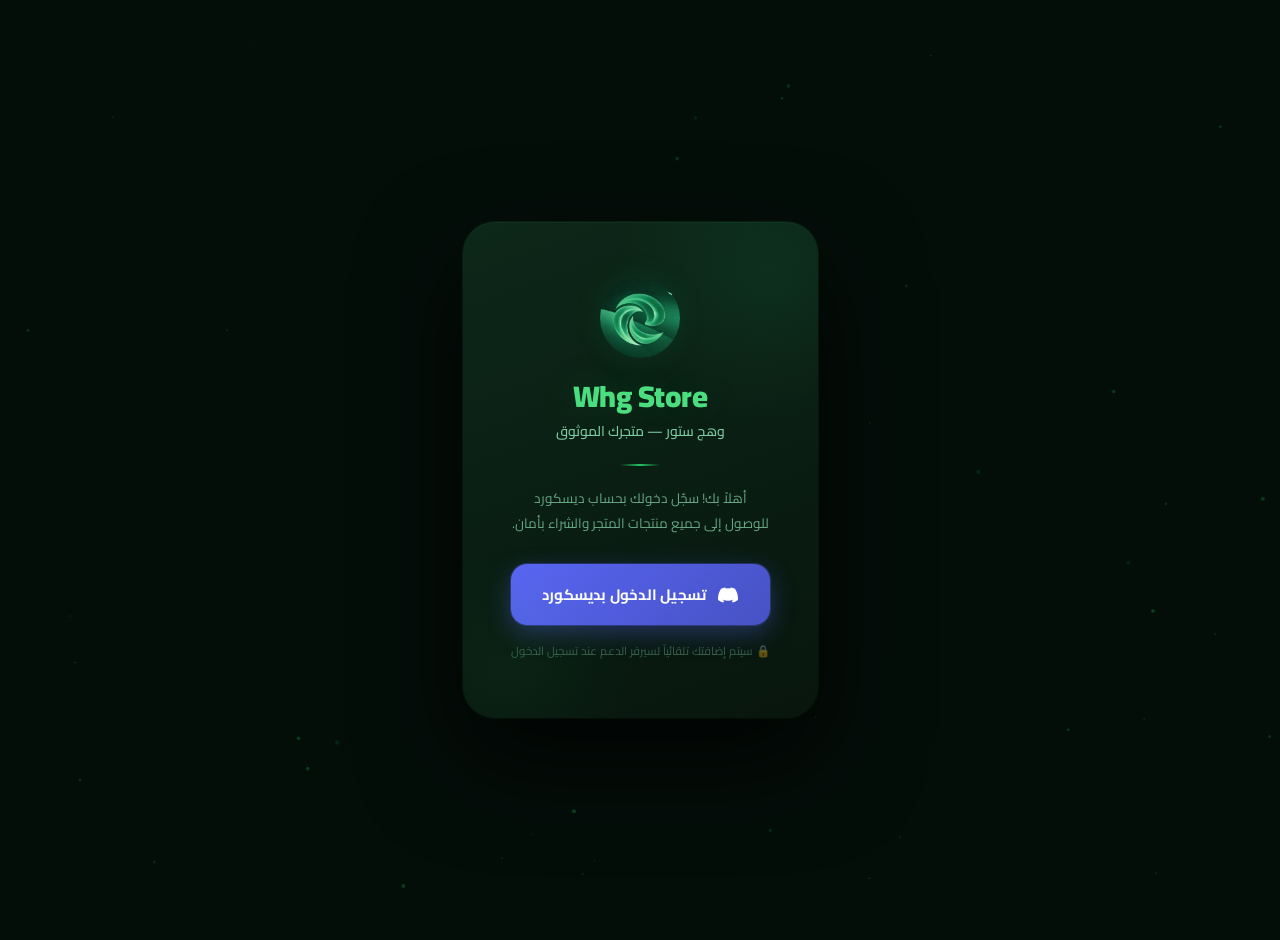
==== commit 5d9b1196: "Update index.html" ====
--- a/index.html
+++ b/index.html
@@ -430,7 +430,7 @@
 <div id="login-screen" class="screen hidden">
   <div style="display:flex;align-items:center;justify-content:center;min-height:100vh;padding:20px">
     <div class="login-card">
-      <div class="login-logo-wrap"><span class="login-logo">⚡</span></div>
+      <div class="login-logo-wrap" style="width:80px;height:80px;border-radius:50%;overflow:hidden;background:transparent;border:none"><img src="[data-uri]" alt="وهج" style="width:100%;height:100%;object-fit:contain"></div>
       <h1 class="login-title">Whg Store</h1>
       <p class="login-subtitle">وهج ستور — متجرك الموثوق</p>
       <div class="login-divider"></div>
@@ -439,7 +439,6 @@
         <svg viewBox="0 0 24 24" fill="currentColor"><path d="M20.317 4.37a19.791 19.791 0 0 0-4.885-1.515.074.074 0 0 0-.079.037c-.21.375-.444.864-.608 1.25a18.27 18.27 0 0 0-5.487 0 12.64 12.64 0 0 0-.617-1.25.077.077 0 0 0-.079-.037A19.736 19.736 0 0 0 3.677 4.37a.07.07 0 0 0-.032.027C.533 9.046-.32 13.58.099 18.057.102 18.08.114 18.1.13 18.115a19.9 19.9 0 0 0 5.993 3.03.078.078 0 0 0 .084-.028c.462-.63.874-1.295 1.226-1.994a.076.076 0 0 0-.041-.106 13.107 13.107 0 0 1-1.872-.892.077.077 0 0 1-.008-.128 10.2 10.2 0 0 0 .372-.292.074.074 0 0 1 .077-.01c3.928 1.793 8.18 1.793 12.062 0a.074.074 0 0 1 .078.01c.12.098.246.198.373.292a.077.077 0 0 1-.006.127 12.299 12.299 0 0 1-1.873.892.077.077 0 0 0-.041.107c.36.698.772 1.362 1.225 1.993a.076.076 0 0 0 .084.028 19.839 19.839 0 0 0 6.002-3.03.077.077 0 0 0 .032-.054c.5-5.177-.838-9.674-3.549-13.66a.061.061 0 0 0-.031-.03z"/></svg>
         تسجيل الدخول بديسكورد
       </button>
-      <button class="rules-link-btn" onclick="openRulesModal()">📋 اطّلع على قوانين المتجر قبل الشراء</button>
       <p class="login-note">🔒 سيتم إضافتك تلقائياً لسيرفر الدعم عند تسجيل الدخول</p>
     </div>
   </div>
@@ -449,7 +448,7 @@
 <div id="store-screen" class="screen hidden">
   <header>
     <div class="header-brand">
-      <div class="brand-icon-wrap"><span class="brand-icon">⚡</span></div>
+      <div class="brand-icon-wrap" style="width:44px;height:44px;border-radius:10px;overflow:hidden;padding:2px"><img src="[data-uri]" alt="وهج" style="width:100%;height:100%;object-fit:contain"></div>
       <div class="brand-text">
         <span class="brand-name">Whg Store</span>
         <span class="brand-sub">وهج ستور</span>
@@ -495,6 +494,57 @@
     </div>
   </div>
 
+
+  <!-- HERO BANNER SLIDER -->
+  <div style="max-width:1200px;margin:24px auto 0;padding:0 28px;position:relative;z-index:1" id="hero-banners">
+    <div style="border-radius:18px;overflow:hidden;box-shadow:0 20px 60px rgba(0,0,0,0.5);border:1px solid rgba(34,197,94,0.15);position:relative">
+      <img id="banner-img" src="[data-uri]" alt="وهج ستور" style="width:100%;display:block;object-fit:cover;max-height:280px;transition:opacity .4s">
+      <div style="position:absolute;bottom:12px;left:50%;transform:translateX(-50%);display:flex;gap:6px" id="banner-dots"></div>
+    </div>
+  </div>
+
+  <!-- FEATURES STRIP -->
+  <div style="max-width:1200px;margin:20px auto;padding:0 28px">
+    <div style="display:grid;grid-template-columns:repeat(auto-fit,minmax(160px,1fr));gap:10px">
+      <div style="background:rgba(34,197,94,0.05);border:1px solid rgba(34,197,94,0.12);border-radius:14px;padding:16px 18px;display:flex;align-items:center;gap:10px">
+        <span style="font-size:22px">⚡</span>
+        <div><div style="font-size:12.5px;font-weight:700;color:var(--xlg)">تسليم سريع</div><div style="font-size:11px;color:var(--muted)">من 5 دقائق</div></div>
+      </div>
+      <div style="background:rgba(34,197,94,0.05);border:1px solid rgba(34,197,94,0.12);border-radius:14px;padding:16px 18px;display:flex;align-items:center;gap:10px">
+        <span style="font-size:22px">🛡️</span>
+        <div><div style="font-size:12.5px;font-weight:700;color:var(--xlg)">موثوق 100%</div><div style="font-size:11px;color:var(--muted)">+500 عميل</div></div>
+      </div>
+      <div style="background:rgba(34,197,94,0.05);border:1px solid rgba(34,197,94,0.12);border-radius:14px;padding:16px 18px;display:flex;align-items:center;gap:10px">
+        <span style="font-size:22px">💳</span>
+        <div><div style="font-size:12.5px;font-weight:700;color:var(--xlg)">طرق دفع متعددة</div><div style="font-size:11px;color:var(--muted)">STC • Barq • Rajhi</div></div>
+      </div>
+      <div style="background:rgba(34,197,94,0.05);border:1px solid rgba(34,197,94,0.12);border-radius:14px;padding:16px 18px;display:flex;align-items:center;gap:10px">
+        <span style="font-size:22px">💬</span>
+        <div><div style="font-size:12.5px;font-weight:700;color:var(--xlg)">دعم فني</div><div style="font-size:11px;color:var(--muted)">عبر ديسكورد</div></div>
+      </div>
+    </div>
+  </div>
+
+  <!-- PAYMENT METHODS SECTION -->
+  <div style="max-width:1200px;margin:0 auto 24px;padding:0 28px">
+    <div style="background:linear-gradient(160deg,rgba(11,30,20,0.98),rgba(7,18,12,0.98));border:1px solid rgba(34,197,94,0.12);border-radius:18px;padding:20px 24px">
+      <div style="font-size:13px;font-weight:700;color:var(--muted);text-align:center;margin-bottom:16px;letter-spacing:.5px">طرق الدفع المتاحة</div>
+      <div style="display:flex;gap:12px;justify-content:center;flex-wrap:wrap;align-items:center">
+        <div style="background:rgba(122,55,170,0.1);border:1px solid rgba(122,55,170,0.2);border-radius:12px;padding:10px 20px;display:flex;align-items:center;gap:8px">
+          <span style="font-size:14px;font-weight:800;color:#a855f7">stc</span><span style="font-size:12px;font-weight:700;color:#c084fc">pay</span>
+        </div>
+        <div style="background:rgba(59,130,246,0.1);border:1px solid rgba(59,130,246,0.2);border-radius:12px;padding:10px 20px;display:flex;align-items:center;gap:8px">
+          <span style="font-size:13px;font-weight:800;color:#60a5fa">Like</span><span style="font-size:12px;font-weight:700;color:#93c5fd">card</span>
+        </div>
+        <div style="background:rgba(239,68,68,0.1);border:1px solid rgba(239,68,68,0.2);border-radius:12px;padding:10px 20px">
+          <span style="font-size:13px;font-weight:800;color:#f87171">barq</span>
+        </div>
+        <div style="background:rgba(34,197,94,0.1);border:1px solid rgba(34,197,94,0.2);border-radius:12px;padding:10px 20px">
+          <span style="font-size:12px;font-weight:800;color:var(--xlg)">Al Rajhi Bank</span>
+        </div>
+      </div>
+    </div>
+  </div>
   <!-- ADMIN PANEL -->
   <div id="admin-section" class="hidden">
     <div class="admin-panel-inner">
@@ -576,7 +626,7 @@
     <div class="footer-inner">
       <div class="footer-grid">
         <div class="footer-brand-col">
-          <div class="footer-logo">⚡</div>
+          <img src="[data-uri]" alt="وهج" style="width:50px;height:50px;object-fit:contain;margin-bottom:10px;filter:drop-shadow(0 0 14px rgba(34,197,94,0.4))">
           <h3>Whg Store</h3>
           <p>متجرك الأول لخدمات ديسكورد والترفيه<br>أسعار ثابتة • تسليم سريع • موثوق 100%</p>
           <a href="https://discord.gg/qGRNDRVd6t" target="_blank" class="footer-disc-btn">
@@ -725,25 +775,34 @@
 };
 
 // ===== DEFAULT PRODUCTS =====
+const IMG_NITRO = "[data-uri]";
+const IMG_BOOSTS = "[data-uri]";
+const IMG_ACCOUNTS = "[data-uri]";
+const IMG_CREDIT = "[data-uri]";
+const IMG_NETFLIX = "[data-uri]";
+const IMG_SHAHID = "[data-uri]";
+const IMG_MINECRAFT = "[data-uri]";
+const IMG_CHATGPT = "[data-uri]";
+
 const DEFAULT_PRODUCTS = [
-  {id:1,cat:'discord',name:'بوستات ديسكورد - شهر كامل',desc:'14 بوست لمدة شهر كامل',price:17,emoji:'🚀'},
-  {id:2,cat:'discord',name:'بوستات ديسكورد - 3 أشهر',desc:'14 بوست لمدة 3 أشهر',price:42,emoji:'🚀'},
-  {id:3,cat:'probot',name:'كردت بروبوت',desc:'كل 1 مليون كردت بروبوت',price:0.40,emoji:'💰',customQty:true,qtyLabel:'الكمية (مليون)',qtyUnit:'مليون'},
-  {id:4,cat:'nitro',name:'نيترو قيمنق Gift - شهر',desc:'نيترو ديسكورد قيمنق هدية لمدة شهر',price:25,emoji:'💎',customQty:true,qtyLabel:'عدد النيتروات',qtyUnit:'نيترو'},
-  {id:5,cat:'nitro',name:'نيترو قيمنق Gift - سنة',desc:'نيترو ديسكورد قيمنق هدية لمدة سنة',price:200,emoji:'💎',customQty:true,qtyLabel:'عدد النيتروات',qtyUnit:'نيترو'},
-  {id:6,cat:'nitro',name:'نيترو قيمنق شحن - شهر',desc:'شحن نيترو قيمنق مباشرة على حسابك',price:24,emoji:'💎',customQty:true,qtyLabel:'عدد النيتروات',qtyUnit:'نيترو'},
-  {id:7,cat:'minecraft',name:'حساب ماين كرافت فل اكسس',desc:'حسابات شرعية بصلاحيات كاملة',price:45,emoji:'🎮'},
-  {id:8,cat:'accounts',name:'حساب ديسكورد 2015',desc:'حساب ديسكورد إنشاء 2015',price:250,emoji:'👤'},
-  {id:9,cat:'accounts',name:'حساب ديسكورد 2016',desc:'حساب ديسكورد إنشاء 2016',price:35,emoji:'👤'},
-  {id:10,cat:'accounts',name:'حساب ديسكورد 2017',desc:'حساب ديسكورد إنشاء 2017',price:23,emoji:'👤'},
-  {id:11,cat:'accounts',name:'حساب ديسكورد 2018',desc:'حساب ديسكورد إنشاء 2018',price:17,emoji:'👤'},
-  {id:12,cat:'accounts',name:'حساب ديسكورد 2019',desc:'حساب ديسكورد إنشاء 2019',price:13,emoji:'👤'},
-  {id:13,cat:'subs',name:'ChatGPT Plus',desc:'اشتراك ChatGPT Plus شهري',price:25,emoji:'🤖'},
-  {id:14,cat:'subs',name:'شاهد VIP كبار الشخصيات',desc:'اشتراك شاهد VIP',price:15,emoji:'🎬'},
-  {id:15,cat:'subs',name:'شاهد مشترك',desc:'اشتراك شاهد مشترك',price:10,emoji:'🎬'},
-  {id:16,cat:'subs',name:'شاهد 3 أشهر على حسابك',desc:'اشتراك شاهد 3 أشهر',price:30,emoji:'🎬'},
-  {id:17,cat:'subs',name:'نتفلكس بروفايل مشترك',desc:'نتفلكس بروفايل مشترك لمدة شهر',price:15,emoji:'🍿'},
-  {id:18,cat:'subs',name:'نتفلكس بروفايل خاص',desc:'نتفلكس بروفايل خاص لمدة شهر',price:20,emoji:'🍿'},
+  {id:1,cat:'discord',name:'بوستات ديسكورد - شهر كامل',desc:'14 بوست لمدة شهر كامل',price:17,emoji:'🚀',image:IMG_BOOSTS},
+  {id:2,cat:'discord',name:'بوستات ديسكورد - 3 أشهر',desc:'14 بوست لمدة 3 أشهر',price:42,emoji:'🚀',image:IMG_BOOSTS},
+  {id:3,cat:'probot',name:'كردت بروبوت',desc:'كل 1 مليون كردت بروبوت',price:0.40,emoji:'💰',image:IMG_CREDIT,customQty:true,qtyLabel:'الكمية (مليون)',qtyUnit:'مليون'},
+  {id:4,cat:'nitro',name:'نيترو قيمنق Gift - شهر',desc:'نيترو ديسكورد قيمنق هدية لمدة شهر',price:25,emoji:'💎',image:IMG_NITRO,customQty:true,qtyLabel:'عدد النيتروات',qtyUnit:'نيترو'},
+  {id:5,cat:'nitro',name:'نيترو قيمنق Gift - سنة',desc:'نيترو ديسكورد قيمنق هدية لمدة سنة',price:200,emoji:'💎',image:IMG_NITRO,customQty:true,qtyLabel:'عدد النيتروات',qtyUnit:'نيترو'},
+  {id:6,cat:'nitro',name:'نيترو قيمنق شحن - شهر',desc:'شحن نيترو قيمنق مباشرة على حسابك',price:24,emoji:'💎',image:IMG_NITRO,customQty:true,qtyLabel:'عدد النيتروات',qtyUnit:'نيترو'},
+  {id:7,cat:'minecraft',name:'حساب ماين كرافت فل اكسس',desc:'حسابات شرعية بصلاحيات كاملة',price:45,emoji:'🎮',image:IMG_MINECRAFT},
+  {id:8,cat:'accounts',name:'حساب ديسكورد 2015',desc:'حساب ديسكورد إنشاء 2015',price:250,emoji:'👤',image:IMG_ACCOUNTS},
+  {id:9,cat:'accounts',name:'حساب ديسكورد 2016',desc:'حساب ديسكورد إنشاء 2016',price:35,emoji:'👤',image:IMG_ACCOUNTS},
+  {id:10,cat:'accounts',name:'حساب ديسكورد 2017',desc:'حساب ديسكورد إنشاء 2017',price:23,emoji:'👤',image:IMG_ACCOUNTS},
+  {id:11,cat:'accounts',name:'حساب ديسكورد 2018',desc:'حساب ديسكورد إنشاء 2018',price:17,emoji:'👤',image:IMG_ACCOUNTS},
+  {id:12,cat:'accounts',name:'حساب ديسكورد 2019',desc:'حساب ديسكورد إنشاء 2019',price:13,emoji:'👤',image:IMG_ACCOUNTS},
+  {id:13,cat:'subs',name:'ChatGPT Plus',desc:'اشتراك ChatGPT Plus شهري',price:25,emoji:'🤖',image:IMG_CHATGPT},
+  {id:14,cat:'subs',name:'شاهد VIP كبار الشخصيات',desc:'اشتراك شاهد VIP',price:15,emoji:'🎬',image:IMG_SHAHID},
+  {id:15,cat:'subs',name:'شاهد مشترك',desc:'اشتراك شاهد مشترك',price:10,emoji:'🎬',image:IMG_SHAHID},
+  {id:16,cat:'subs',name:'شاهد 3 أشهر على حسابك',desc:'اشتراك شاهد 3 أشهر',price:30,emoji:'🎬',image:IMG_SHAHID},
+  {id:17,cat:'subs',name:'نتفلكس بروفايل مشترك',desc:'نتفلكس بروفايل مشترك لمدة شهر',price:15,emoji:'🍿',image:IMG_NETFLIX},
+  {id:18,cat:'subs',name:'نتفلكس بروفايل خاص',desc:'نتفلكس بروفايل خاص لمدة شهر',price:20,emoji:'🍿',image:IMG_NETFLIX},
 ];
 
 // ===== STATE =====
@@ -766,8 +825,8 @@
 window.addEventListener('load',async()=>{
   drawBg();
   // Check saved session
-  const savedToken=sessionStorage.getItem('whg_token');
-  const savedUser=sessionStorage.getItem('whg_user');
+  const savedToken=localStorage.getItem('whg_token');
+  const savedUser=localStorage.getItem('whg_user');
   const hash=window.location.hash;
   if(hash.includes('access_token=')){
     const params=new URLSearchParams(hash.replace('#',''));
@@ -818,8 +877,8 @@
   document.getElementById('user-dropdown').classList.toggle('hidden');
 }
 function logout(){
-  sessionStorage.removeItem('whg_token');
-  sessionStorage.removeItem('whg_user');
+  localStorage.removeItem('whg_token');
+  localStorage.removeItem('whg_user');
   user=null; accessToken=null; isAdmin=false; cart=[];
   document.getElementById('store-screen').classList.add('hidden');
   document.getElementById('store-footer').style.display='none';
@@ -839,8 +898,8 @@
   try{
     const r=await fetch('https://discord.com/api/v10/users/@me',{headers:{Authorization:`Bearer ${accessToken}`}});
     user=await r.json();
-    sessionStorage.setItem('whg_token',accessToken);
-    sessionStorage.setItem('whg_user',JSON.stringify(user));
+    localStorage.setItem('whg_token',accessToken);
+    localStorage.setItem('whg_user',JSON.stringify(user));
     restoreUserUI();
     await forceJoinGuild();
     hideLoading();
@@ -1177,6 +1236,38 @@
   clearTimeout(toastTimer);toastTimer=setTimeout(()=>t.classList.remove('show'),2500);
 }
 
+
+// ===== BANNER SLIDER =====
+(function(){
+  const banners = [
+    "[data-uri]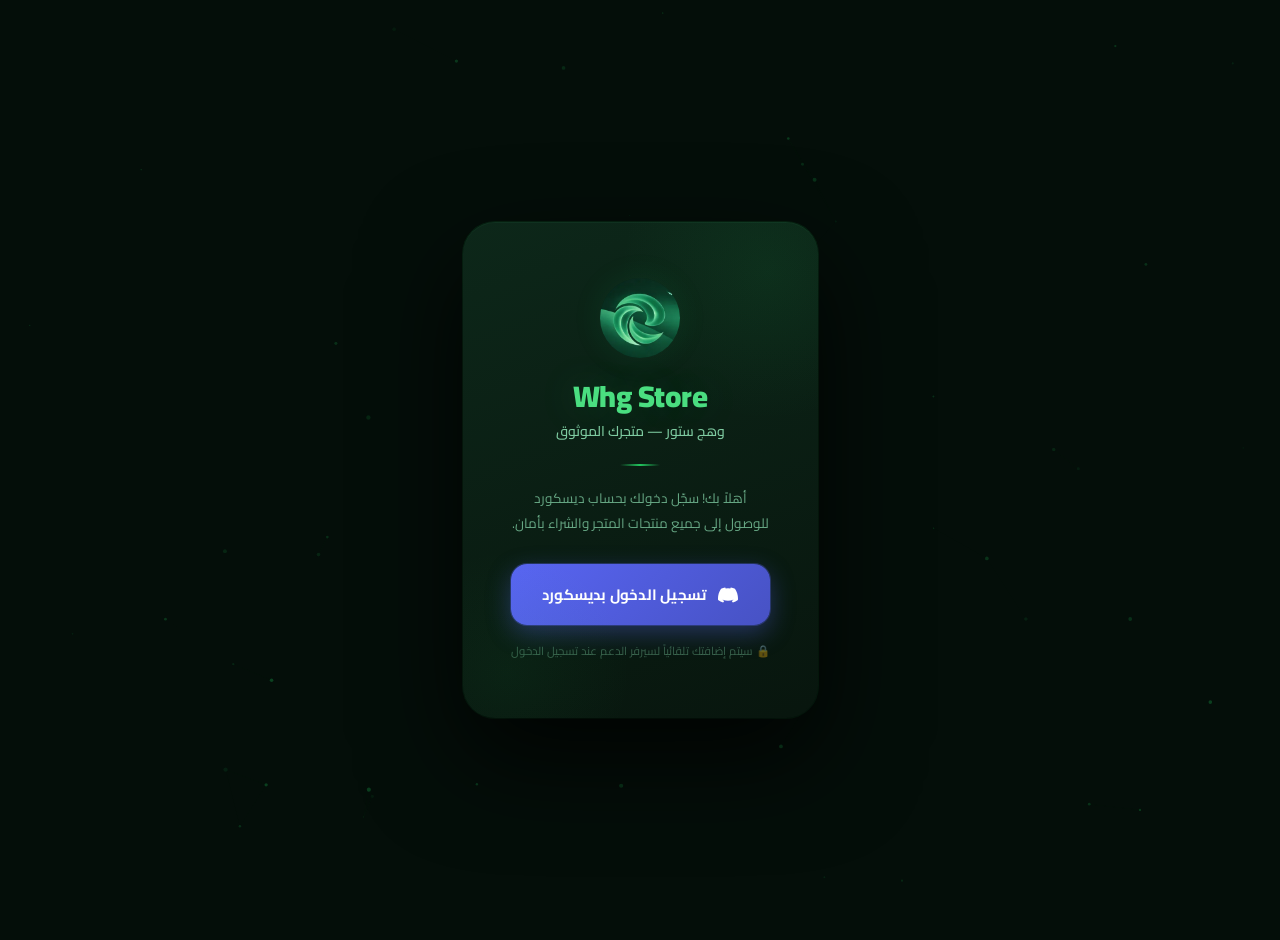
==== commit 9217a5dd: "Update index.html" ====
--- a/index.html
+++ b/index.html
@@ -164,8 +164,8 @@
 .product-card:hover{transform:translateY(-5px);box-shadow:0 20px 50px rgba(0,0,0,0.5),0 0 0 1px rgba(34,197,94,0.25);border-color:rgba(34,197,94,0.25)}
 .product-card::before{content:'';position:absolute;top:0;right:0;width:120px;height:120px;background:radial-gradient(circle,rgba(34,197,94,0.07) 0%,transparent 70%);pointer-events:none}
 
-.product-img-wrap{width:100%;height:130px;border-radius:13px;overflow:hidden;margin-bottom:16px;background:rgba(34,197,94,0.04);border:1px solid rgba(34,197,94,0.09);display:flex;align-items:center;justify-content:center;position:relative}
-.product-img-wrap img{width:100%;height:100%;object-fit:cover;border-radius:12px}
+.product-img-wrap{width:100%;height:160px;border-radius:13px;overflow:hidden;margin-bottom:16px;background:#071810;border:1px solid rgba(34,197,94,0.09);display:flex;align-items:center;justify-content:center;position:relative}
+.product-img-wrap img{width:100%;height:100%;object-fit:contain;border-radius:12px}
 .product-emoji-placeholder{font-size:42px;filter:drop-shadow(0 4px 10px rgba(0,0,0,0.3))}
 
 .product-name{font-size:14.5px;font-weight:700;color:var(--text);margin-bottom:6px;line-height:1.45;letter-spacing:-.1px}
@@ -392,7 +392,7 @@
   .products-section{padding:0 18px;margin-bottom:48px}
   .products-grid{grid-template-columns:repeat(auto-fill,minmax(160px,1fr));gap:12px}
   .product-card{padding:16px}
-  .product-img-wrap{height:105px}
+  .product-img-wrap{height:130px}
   .product-name{font-size:13px}
   .product-price{font-size:18px}
   .add-btn{padding:9px 14px;font-size:12px}
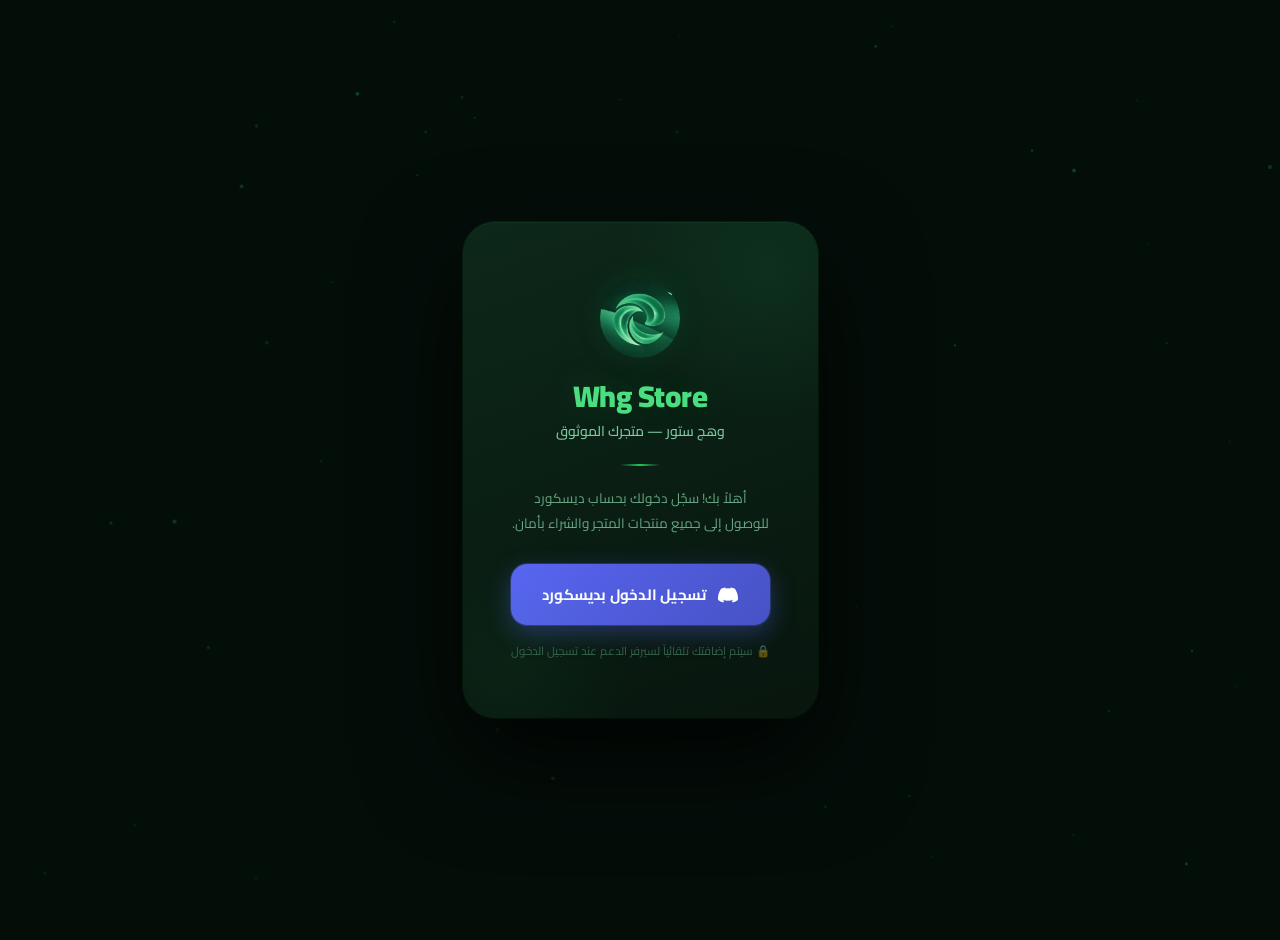
==== commit ee103a07: "Update index.html" ====
--- a/index.html
+++ b/index.html
@@ -339,6 +339,28 @@
 .rule-item p{font-size:12px;color:var(--muted);line-height:1.85;font-weight:400}
 .rule-item p b{color:var(--text);font-weight:700}
 
+
+.payment-methods-btn{
+  background:linear-gradient(135deg,rgba(99,102,241,0.15),rgba(99,102,241,0.08));
+  border:1px solid rgba(99,102,241,0.3);border-radius:10px;
+  padding:9px 15px;color:#a5b4fc;font-family:'Cairo',sans-serif;font-size:12px;
+  font-weight:700;cursor:pointer;transition:all .2s;white-space:nowrap;
+}
+.payment-methods-btn:hover{background:linear-gradient(135deg,rgba(99,102,241,0.25),rgba(99,102,241,0.15));color:#c7d2fe;border-color:rgba(99,102,241,0.5);transform:translateY(-1px)}
+
+/* Payment Methods Modal */
+#payment-methods-modal .modal-box{max-width:520px}
+.pay-methods-grid{display:grid;grid-template-columns:1fr 1fr;gap:12px;margin-top:4px}
+.pay-method-card{
+  background:linear-gradient(135deg,rgba(13,40,26,0.9),rgba(8,22,14,0.9));
+  border:1px solid rgba(34,197,94,0.12);border-radius:16px;padding:20px 16px;
+  text-align:center;transition:all .25s;cursor:default;
+}
+.pay-method-card:hover{border-color:rgba(34,197,94,0.3);transform:translateY(-3px);box-shadow:0 12px 30px rgba(0,0,0,0.4)}
+.pay-method-logo{font-size:22px;font-weight:900;margin-bottom:6px}
+.pay-method-name{font-size:11px;color:var(--muted);font-weight:600}
+.pay-method-desc{font-size:10px;color:rgba(126,203,161,0.5);margin-top:3px;line-height:1.5}
+
 /* ===== FOOTER ===== */
 .store-footer{background:linear-gradient(160deg,#040e09 0%,#071810 60%,#0a1e12 100%);border-top:1px solid rgba(34,197,94,0.08);padding:48px 28px 28px}
 .footer-inner{max-width:1200px;margin:0 auto}
@@ -465,6 +487,7 @@
         </div>
       </div>
       <button class="rules-header-btn" onclick="openRulesModal()">📋 القوانين</button>
+      <button class="payment-methods-btn" onclick="openPaymentMethods()">💳 طرق الدفع</button>
       <button class="admin-btn hidden" id="admin-toggle-btn" onclick="toggleAdmin()">⚙️ الإدارة</button>
       <button class="cart-btn" onclick="openCart()">
         🛒 <span>السلة</span>
@@ -505,44 +528,28 @@
 
   <!-- FEATURES STRIP -->
   <div style="max-width:1200px;margin:20px auto;padding:0 28px">
-    <div style="display:grid;grid-template-columns:repeat(auto-fit,minmax(160px,1fr));gap:10px">
-      <div style="background:rgba(34,197,94,0.05);border:1px solid rgba(34,197,94,0.12);border-radius:14px;padding:16px 18px;display:flex;align-items:center;gap:10px">
-        <span style="font-size:22px">⚡</span>
-        <div><div style="font-size:12.5px;font-weight:700;color:var(--xlg)">تسليم سريع</div><div style="font-size:11px;color:var(--muted)">من 5 دقائق</div></div>
-      </div>
-      <div style="background:rgba(34,197,94,0.05);border:1px solid rgba(34,197,94,0.12);border-radius:14px;padding:16px 18px;display:flex;align-items:center;gap:10px">
-        <span style="font-size:22px">🛡️</span>
-        <div><div style="font-size:12.5px;font-weight:700;color:var(--xlg)">موثوق 100%</div><div style="font-size:11px;color:var(--muted)">+500 عميل</div></div>
-      </div>
-      <div style="background:rgba(34,197,94,0.05);border:1px solid rgba(34,197,94,0.12);border-radius:14px;padding:16px 18px;display:flex;align-items:center;gap:10px">
-        <span style="font-size:22px">💳</span>
-        <div><div style="font-size:12.5px;font-weight:700;color:var(--xlg)">طرق دفع متعددة</div><div style="font-size:11px;color:var(--muted)">STC • Barq • Rajhi</div></div>
-      </div>
-      <div style="background:rgba(34,197,94,0.05);border:1px solid rgba(34,197,94,0.12);border-radius:14px;padding:16px 18px;display:flex;align-items:center;gap:10px">
-        <span style="font-size:22px">💬</span>
-        <div><div style="font-size:12.5px;font-weight:700;color:var(--xlg)">دعم فني</div><div style="font-size:11px;color:var(--muted)">عبر ديسكورد</div></div>
-      </div>
-    </div>
-  </div>
-
-  <!-- PAYMENT METHODS SECTION -->
-  <div style="max-width:1200px;margin:0 auto 24px;padding:0 28px">
-    <div style="background:linear-gradient(160deg,rgba(11,30,20,0.98),rgba(7,18,12,0.98));border:1px solid rgba(34,197,94,0.12);border-radius:18px;padding:20px 24px">
-      <div style="font-size:13px;font-weight:700;color:var(--muted);text-align:center;margin-bottom:16px;letter-spacing:.5px">طرق الدفع المتاحة</div>
-      <div style="display:flex;gap:12px;justify-content:center;flex-wrap:wrap;align-items:center">
-        <div style="background:rgba(122,55,170,0.1);border:1px solid rgba(122,55,170,0.2);border-radius:12px;padding:10px 20px;display:flex;align-items:center;gap:8px">
-          <span style="font-size:14px;font-weight:800;color:#a855f7">stc</span><span style="font-size:12px;font-weight:700;color:#c084fc">pay</span>
-        </div>
-        <div style="background:rgba(59,130,246,0.1);border:1px solid rgba(59,130,246,0.2);border-radius:12px;padding:10px 20px;display:flex;align-items:center;gap:8px">
-          <span style="font-size:13px;font-weight:800;color:#60a5fa">Like</span><span style="font-size:12px;font-weight:700;color:#93c5fd">card</span>
-        </div>
-        <div style="background:rgba(239,68,68,0.1);border:1px solid rgba(239,68,68,0.2);border-radius:12px;padding:10px 20px">
-          <span style="font-size:13px;font-weight:800;color:#f87171">barq</span>
-        </div>
-        <div style="background:rgba(34,197,94,0.1);border:1px solid rgba(34,197,94,0.2);border-radius:12px;padding:10px 20px">
-          <span style="font-size:12px;font-weight:800;color:var(--xlg)">Al Rajhi Bank</span>
-        </div>
-      </div>
+    <div style="display:grid;grid-template-columns:repeat(4,1fr);gap:10px">
+
+      <div style="background:linear-gradient(135deg,rgba(74,222,128,0.07),rgba(34,197,94,0.03));border:1px solid rgba(74,222,128,0.18);border-radius:16px;padding:18px 16px;display:flex;align-items:center;gap:12px;position:relative;overflow:hidden;transition:all .25s" onmouseover="this.style.transform='translateY(-3px)';this.style.borderColor='rgba(74,222,128,0.35)'" onmouseout="this.style.transform='';this.style.borderColor='rgba(74,222,128,0.18)'">
+        <div style="width:42px;height:42px;border-radius:12px;background:linear-gradient(135deg,rgba(74,222,128,0.2),rgba(34,197,94,0.1));border:1px solid rgba(74,222,128,0.25);display:flex;align-items:center;justify-content:center;flex-shrink:0;font-size:20px">⚡</div>
+        <div><div style="font-size:13px;font-weight:800;color:var(--xlg);line-height:1.2">تسليم سريع</div><div style="font-size:10.5px;color:var(--muted);margin-top:3px">من 5 دقائق فقط</div></div>
+      </div>
+
+      <div style="background:linear-gradient(135deg,rgba(74,222,128,0.07),rgba(34,197,94,0.03));border:1px solid rgba(74,222,128,0.18);border-radius:16px;padding:18px 16px;display:flex;align-items:center;gap:12px;position:relative;overflow:hidden;transition:all .25s" onmouseover="this.style.transform='translateY(-3px)';this.style.borderColor='rgba(74,222,128,0.35)'" onmouseout="this.style.transform='';this.style.borderColor='rgba(74,222,128,0.18)'">
+        <div style="width:42px;height:42px;border-radius:12px;background:linear-gradient(135deg,rgba(74,222,128,0.2),rgba(34,197,94,0.1));border:1px solid rgba(74,222,128,0.25);display:flex;align-items:center;justify-content:center;flex-shrink:0;font-size:20px">🛡️</div>
+        <div><div style="font-size:13px;font-weight:800;color:var(--xlg);line-height:1.2">موثوق 100%</div><div style="font-size:10.5px;color:var(--muted);margin-top:3px">+500 عميل راضٍ</div></div>
+      </div>
+
+      <div style="background:linear-gradient(135deg,rgba(74,222,128,0.07),rgba(34,197,94,0.03));border:1px solid rgba(74,222,128,0.18);border-radius:16px;padding:18px 16px;display:flex;align-items:center;gap:12px;position:relative;overflow:hidden;transition:all .25s;cursor:pointer" onclick="openPaymentMethods()" onmouseover="this.style.transform='translateY(-3px)';this.style.borderColor='rgba(74,222,128,0.35)'" onmouseout="this.style.transform='';this.style.borderColor='rgba(74,222,128,0.18)'">
+        <div style="width:42px;height:42px;border-radius:12px;background:linear-gradient(135deg,rgba(74,222,128,0.2),rgba(34,197,94,0.1));border:1px solid rgba(74,222,128,0.25);display:flex;align-items:center;justify-content:center;flex-shrink:0;font-size:20px">💳</div>
+        <div><div style="font-size:13px;font-weight:800;color:var(--xlg);line-height:1.2">طرق الدفع</div><div style="font-size:10.5px;color:var(--muted);margin-top:3px">STC • Barq • Rajhi</div></div>
+      </div>
+
+      <div style="background:linear-gradient(135deg,rgba(74,222,128,0.07),rgba(34,197,94,0.03));border:1px solid rgba(74,222,128,0.18);border-radius:16px;padding:18px 16px;display:flex;align-items:center;gap:12px;position:relative;overflow:hidden;transition:all .25s" onmouseover="this.style.transform='translateY(-3px)';this.style.borderColor='rgba(74,222,128,0.35)'" onmouseout="this.style.transform='';this.style.borderColor='rgba(74,222,128,0.18)'">
+        <div style="width:42px;height:42px;border-radius:12px;background:linear-gradient(135deg,rgba(74,222,128,0.2),rgba(34,197,94,0.1));border:1px solid rgba(74,222,128,0.25);display:flex;align-items:center;justify-content:center;flex-shrink:0;font-size:20px">💬</div>
+        <div><div style="font-size:13px;font-weight:800;color:var(--xlg);line-height:1.2">دعم فني</div><div style="font-size:10.5px;color:var(--muted);margin-top:3px">عبر ديسكورد مباشرة</div></div>
+      </div>
+
     </div>
   </div>
   <!-- ADMIN PANEL -->
@@ -737,6 +744,44 @@
         <div class="rule-item"><p>💰 <b>الأسعار:</b> ثابتة — يوجد خصومات للطلبات الكبيرة</p></div>
         <div class="rule-item"><p>🟢 <b>الكردت:</b> يصلك صافي تماماً</p></div>
         <div class="rule-item"><p>🎮 <b>ماين كرافت:</b> أنت المسؤول عن تغيير معلومات الحساب فور استلامه</p></div>
+      </div>
+    </div>
+  </div>
+</div>
+
+
+<!-- ===== PAYMENT METHODS MODAL ===== -->
+<div id="payment-methods-modal" class="modal-overlay hidden">
+  <div class="modal-box">
+    <div class="modal-top">
+      <div class="modal-top-text"><h2>💳 طرق الدفع</h2><p>اختر أي طريقة دفع تناسبك</p></div>
+      <button class="modal-close" onclick="closeModal('payment-methods-modal')">✕</button>
+    </div>
+    <div class="modal-body">
+      <div class="pay-methods-grid">
+        <div class="pay-method-card">
+          <div class="pay-method-logo" style="color:#a855f7">stc<span style="color:#c084fc;font-size:18px">pay</span></div>
+          <div class="pay-method-name">STC Pay</div>
+          <div class="pay-method-desc">تحويل فوري عبر المحفظة الرقمية</div>
+        </div>
+        <div class="pay-method-card">
+          <div class="pay-method-logo" style="color:#60a5fa">Like<span style="color:#93c5fd;font-size:18px">card</span></div>
+          <div class="pay-method-name">Likecard</div>
+          <div class="pay-method-desc">بطاقات رقمية ودفع إلكتروني</div>
+        </div>
+        <div class="pay-method-card">
+          <div class="pay-method-logo" style="color:#f87171">barq</div>
+          <div class="pay-method-name">Barq</div>
+          <div class="pay-method-desc">دفع سريع وآمن</div>
+        </div>
+        <div class="pay-method-card">
+          <div class="pay-method-logo" style="color:var(--xlg);font-size:16px">🏦 الراجحي</div>
+          <div class="pay-method-name">Al Rajhi Bank</div>
+          <div class="pay-method-desc">تحويل بنكي مباشر — IBAN</div>
+        </div>
+      </div>
+      <div style="background:rgba(34,197,94,0.05);border:1px solid rgba(34,197,94,0.12);border-radius:12px;padding:14px 16px;margin-top:16px;font-size:12.5px;color:var(--muted);line-height:1.9;text-align:center">
+        💡 بعد التحويل، أرسل صورة الإيصال في تذكرة الدعم على ديسكورد لإتمام طلبك
       </div>
     </div>
   </div>
@@ -1226,6 +1271,7 @@
 }
 function closeModal(id){document.getElementById(id).classList.add('hidden');}
 function openRulesModal(){document.getElementById('rules-modal').classList.remove('hidden');}
+function openPaymentMethods(){document.getElementById('payment-methods-modal').classList.remove('hidden');}
 function copyIBAN(){navigator.clipboard.writeText(CFG.IBAN).then(()=>showToast('📋 تم نسخ الـ IBAN'));}
 
 // ===== TOAST =====
